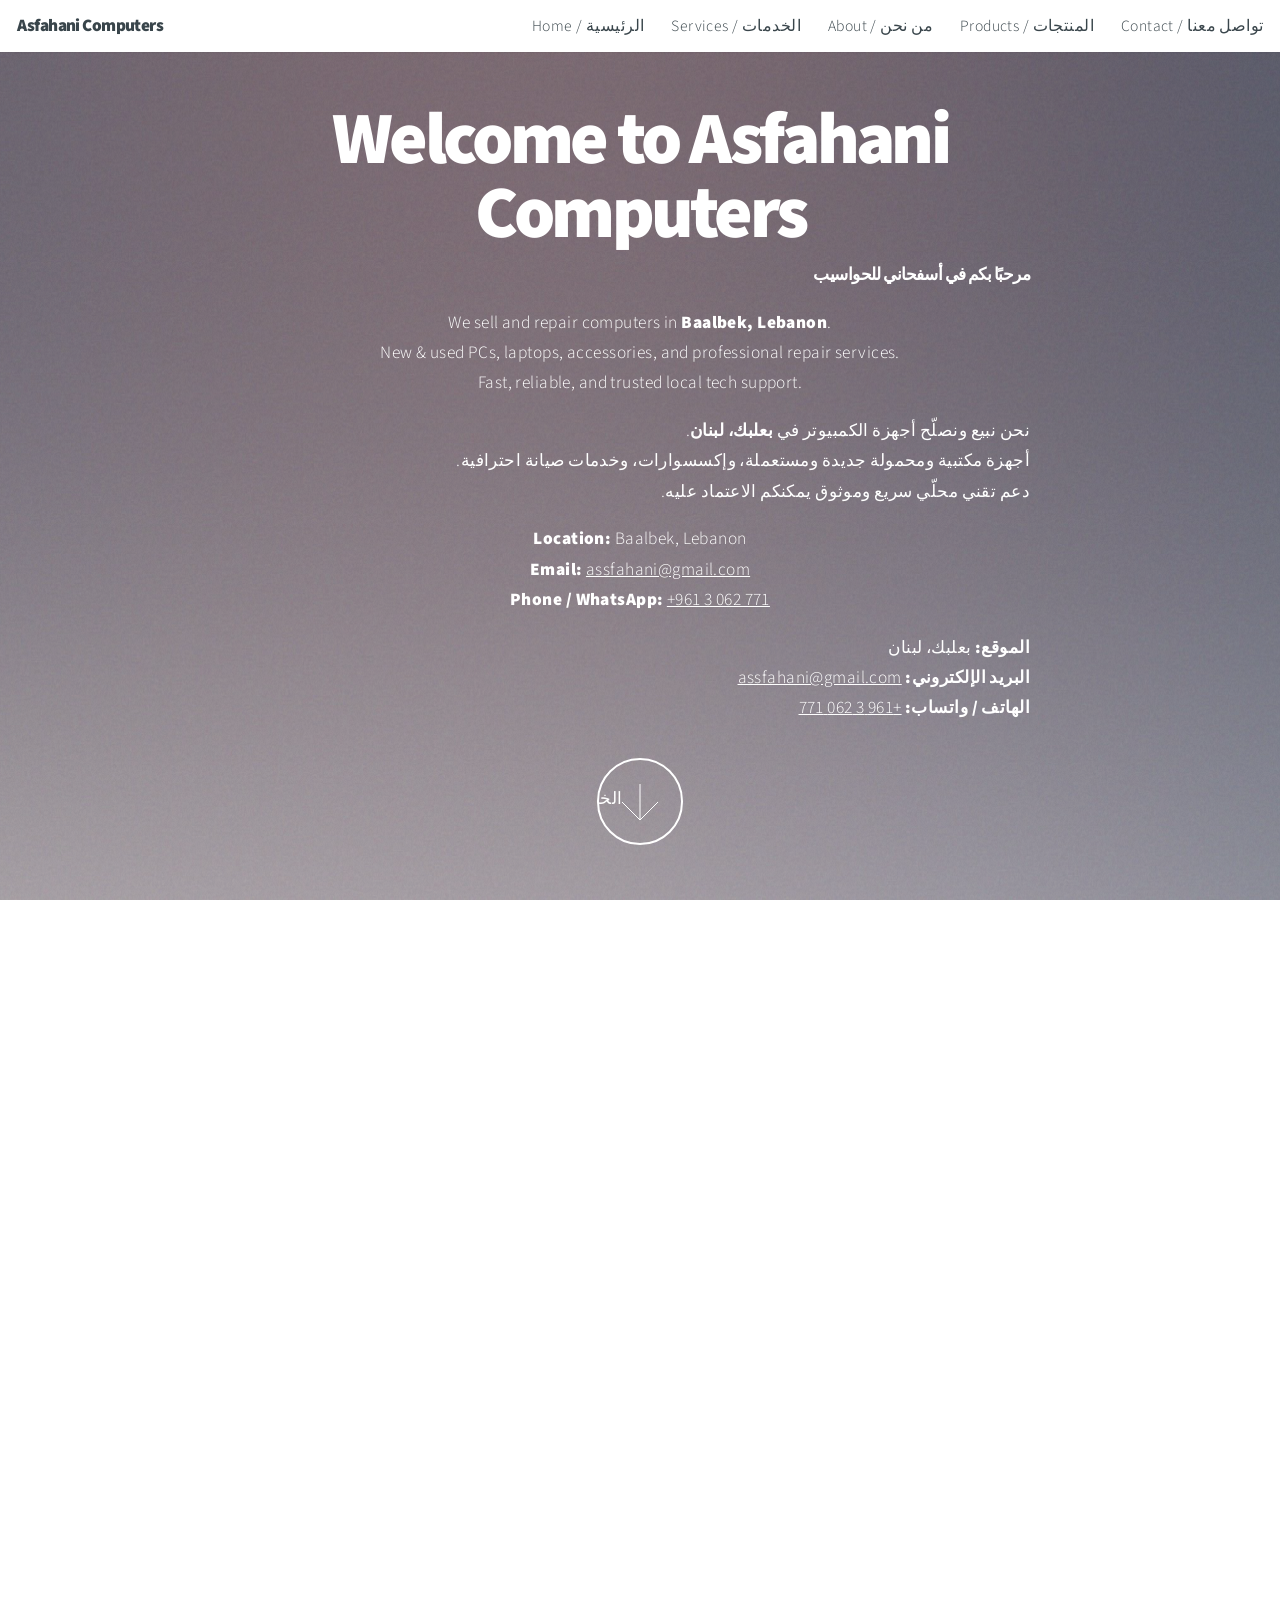
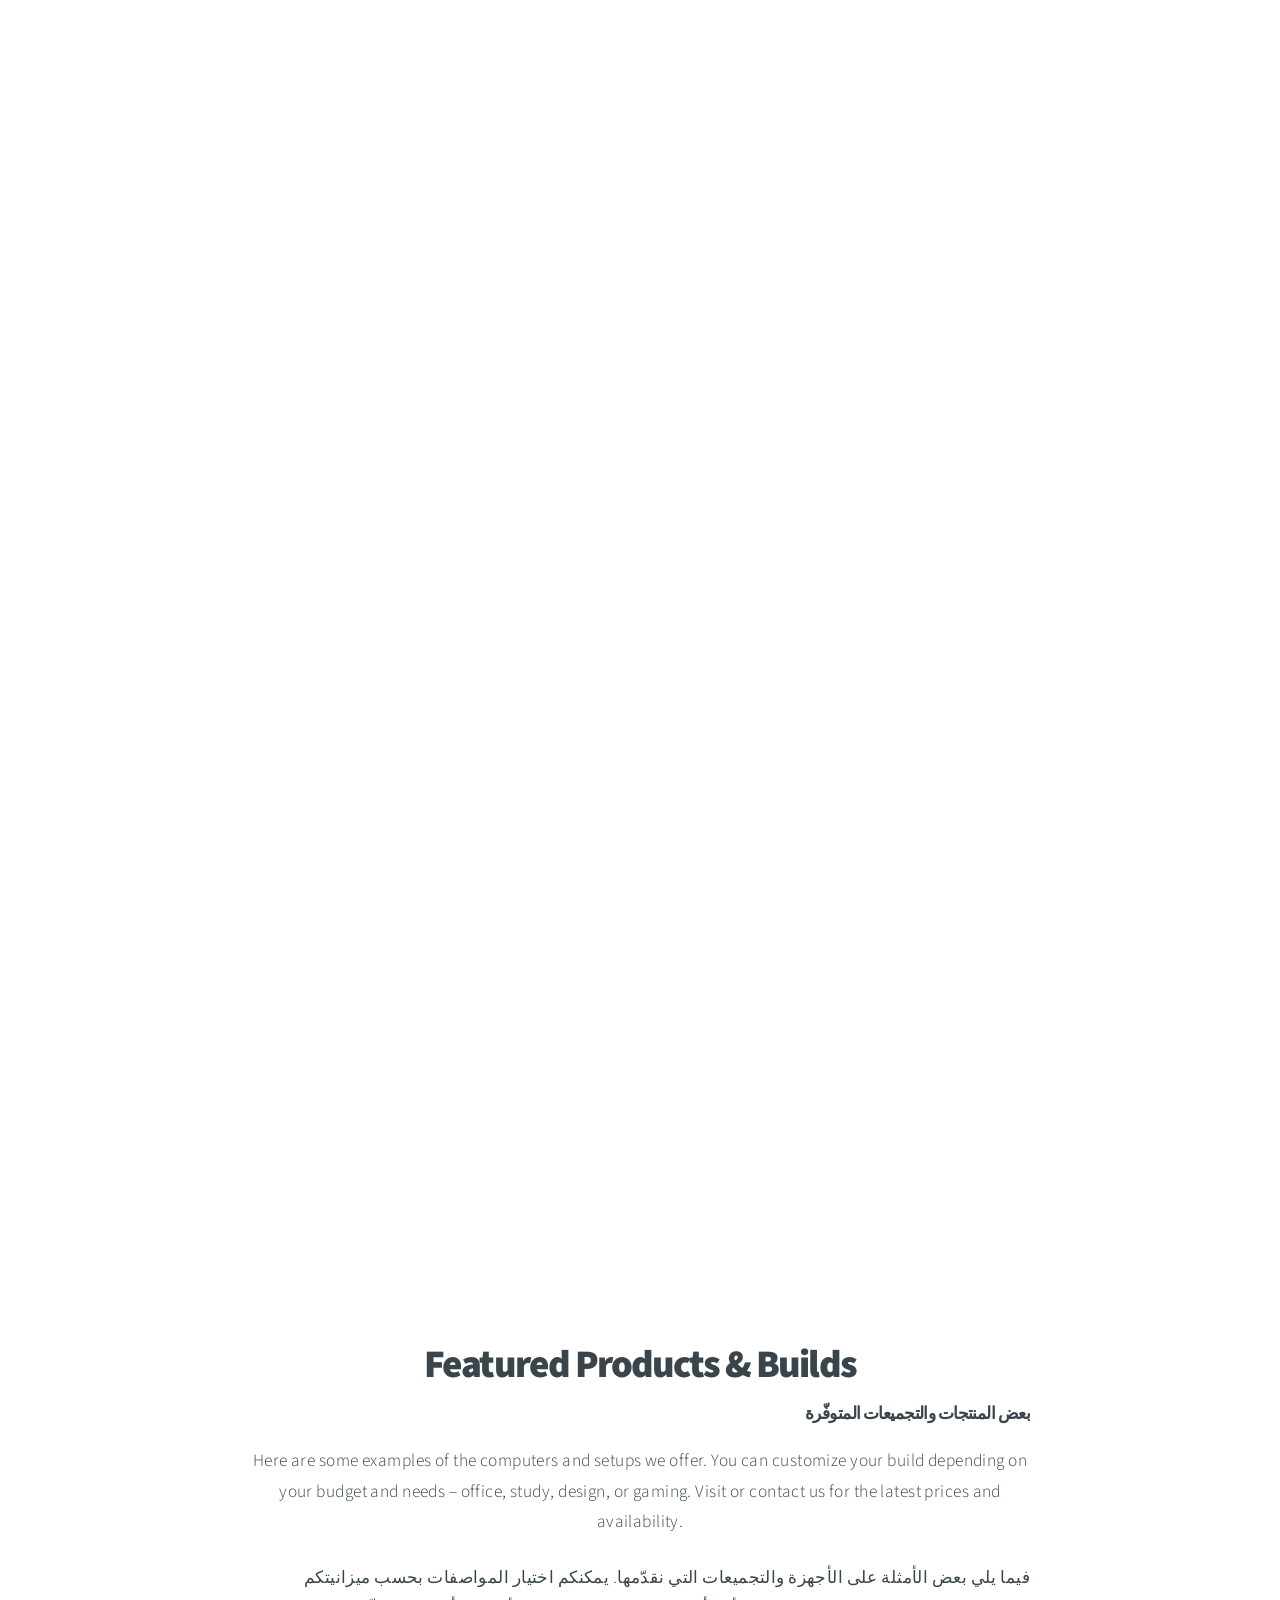
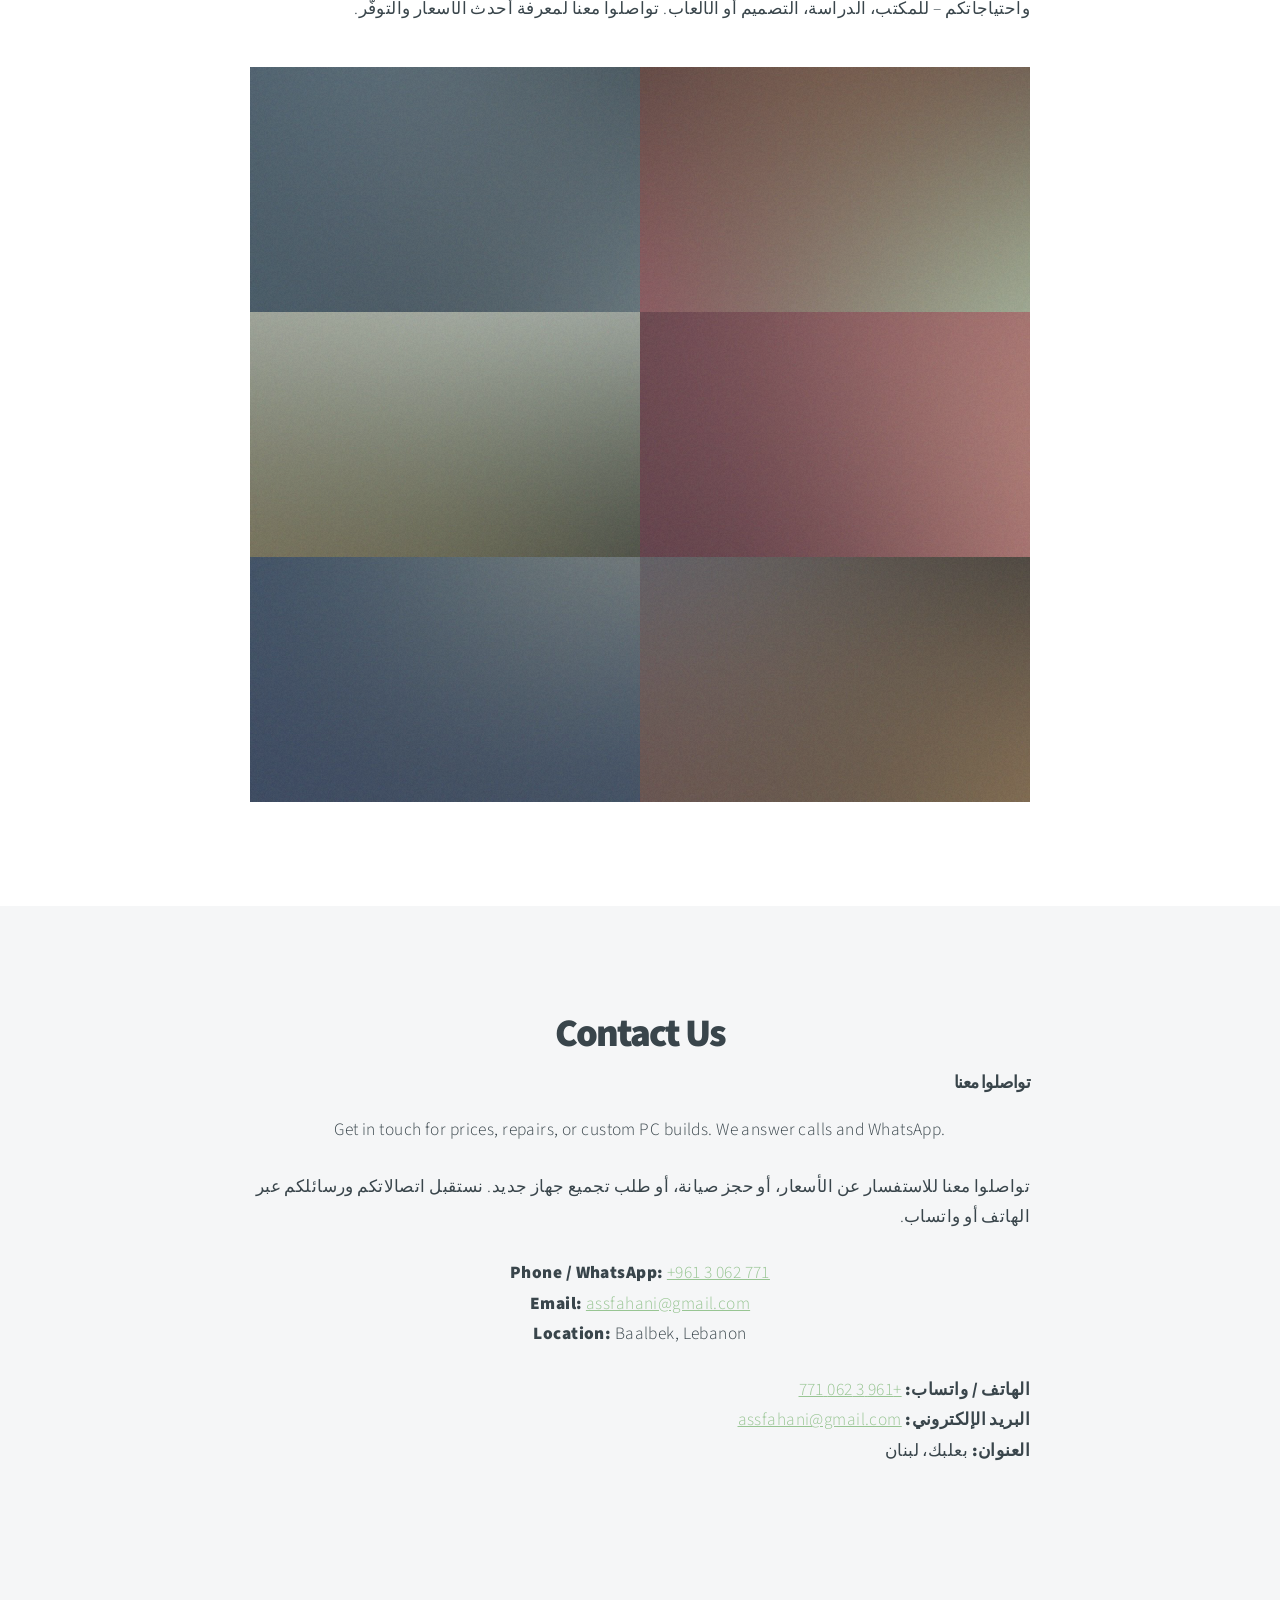
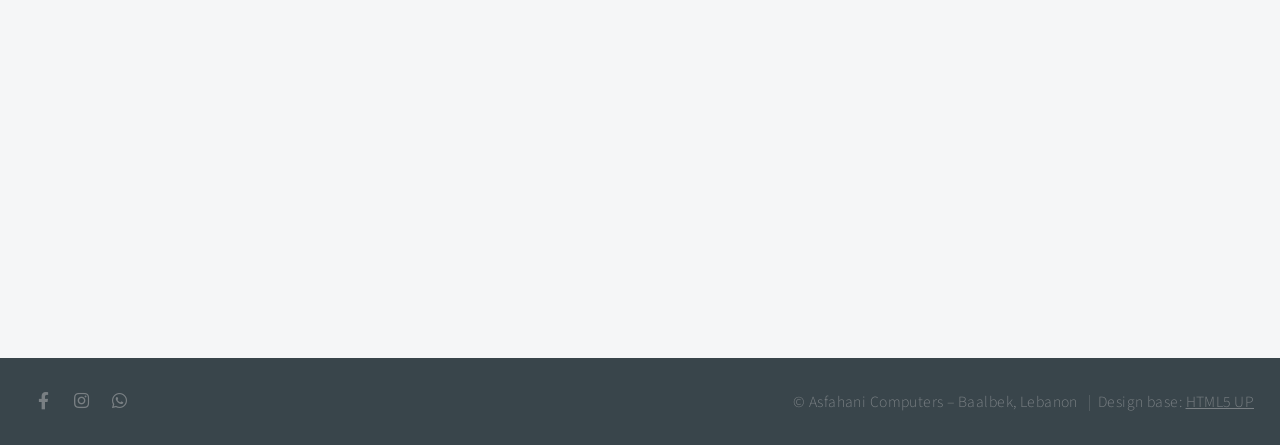
==== index.html @ 145d6c03 "number 2" ====
<!DOCTYPE HTML>
<!--
	Big Picture by HTML5 UP
	html5up.net | @ajlkn
	Free for personal and commercial use under the CCA 3.0 license (html5up.net/license)
-->
<html lang="en">
	<head>
		<title>Asfahani Computers | Baalbek</title>
		<meta charset="utf-8" />
		<meta name="viewport" content="width=device-width, initial-scale=1, user-scalable=no" />
		<link rel="stylesheet" href="assets/css/main.css" />
		<noscript><link rel="stylesheet" href="assets/css/noscript.css" /></noscript>
	</head>
	<body class="is-preload">

		<!-- Header -->
		<header id="header">
			<h1>Asfahani Computers</h1>
			<nav>
				<ul>
					<li><a href="#intro">Home / الرئيسية</a></li>
					<li><a href="#one">Services / الخدمات</a></li>
					<li><a href="#two">About / من نحن</a></li>
					<li><a href="#work">Products / المنتجات</a></li>
					<li><a href="#contact">Contact / تواصل معنا</a></li>
				</ul>
			</nav>
		</header>

		<!-- Intro -->
		<section id="intro" class="main style1 dark fullscreen">
			<div class="content">
				<header>
					<h2>Welcome to Asfahani Computers</h2>
					<h3 dir="rtl" style="text-align:right; margin-top:0.5em;">
						مرحبًا بكم في أسفحاني للحواسيب
					</h3>
				</header>

				<p>
					We sell and repair computers in <strong>Baalbek, Lebanon</strong>.<br />
					New &amp; used PCs, laptops, accessories, and professional repair services.<br />
					Fast, reliable, and trusted local tech support.
				</p>
				<p dir="rtl" style="text-align:right;">
					نحن نبيع ونصلّح أجهزة الكمبيوتر في <strong>بعلبك، لبنان</strong>.<br />
					أجهزة مكتبية ومحمولة جديدة ومستعملة، وإكسسوارات، وخدمات صيانة احترافية.<br />
					دعم تقني محلّي سريع وموثوق يمكنكم الاعتماد عليه.
				</p>

				<p>
					<strong>Location:</strong> Baalbek, Lebanon<br />
					<strong>Email:</strong> <a href="mailto:assfahani@gmail.com">assfahani@gmail.com</a><br />
					<strong>Phone / WhatsApp:</strong> <a href="tel:+9613062771">+961 3 062 771</a>
				</p>
				<p dir="rtl" style="text-align:right;">
					<strong>الموقع:</strong> بعلبك، لبنان<br />
					<strong>البريد الإلكتروني:</strong>
					<a href="mailto:assfahani@gmail.com">assfahani@gmail.com</a><br />
					<strong>الهاتف / واتساب:</strong>
					<a href="tel:+9613062771">+961 3 062 771</a>
				</p>

				<footer>
					<a href="#one" class="button style2 down">Services / الخدمات</a>
				</footer>
			</div>
		</section>

		<!-- One - Services -->
		<section id="one" class="main style2 right dark fullscreen">
			<div class="content box style2">
				<header>
					<h2>Our Services</h2>
					<h3 dir="rtl" style="text-align:right; margin-top:0.5em;">خدماتنا</h3>
				</header>

				<p>
					We offer everything you need for your home, office, or gaming setup:
				</p>
				<ul>
					<li>New &amp; used desktop computers and laptops</li>
					<li>Custom-built PCs (gaming, workstations, office use)</li>
					<li>Computer and laptop repair (hardware &amp; software)</li>
					<li>Windows installation, formatting &amp; cleanup</li>
					<li>Data backup &amp; basic recovery (when possible)</li>
					<li>Printers, screens, keyboards, mice &amp; accessories</li>
					<li>Network &amp; Wi-Fi setup for homes and small businesses</li>
				</ul>

				<p dir="rtl" style="text-align:right; margin-top:1.5em;">
					نقدّم كل ما تحتاجونه للمنزل أو المكتب أو للألعاب:
				</p>
				<ul dir="rtl" style="text-align:right;">
					<li>بيع أجهزة كمبيوتر مكتبية ومحمولة جديدة ومستعملة</li>
					<li>تجميع حواسيب مخصّصة للألعاب أو العمل أو المكتب</li>
					<li>صيانة وتصليح أجهزة الكمبيوتر واللابتوب (عتاد وبرمجيات)</li>
					<li>تنصيب نظام ويندوز، فورمات وتنظيف الجهاز من الملفات الزائدة</li>
					<li>نسخ احتياطي للبيانات واسترجاع أساسي قدر الإمكان</li>
					<li>توفير شاشات وطابعات ولوحات مفاتيح وفأرات وإكسسوارات أخرى</li>
					<li>إعداد شبكات الإنترنت والواي فاي للمنازل والشركات الصغيرة</li>
				</ul>

				<p style="margin-top:1.5em;">
					Call or WhatsApp us at
					<strong><a href="tel:+9613062771">+961 3 062 771</a></strong> for prices or to book a repair.
				</p>
				<p dir="rtl" style="text-align:right;">
					للاستفسار عن الأسعار أو لحجز موعد صيانة، يمكنكم الاتصال أو التواصل عبر واتساب على
					<strong><a href="tel:+9613062771">+961 3 062 771</a></strong>.
				</p>
			</div>
			<a href="#two" class="button style2 down anchored">Next / التالي</a>
		</section>

		<!-- Two - About -->
		<section id="two" class="main style2 left dark fullscreen">
			<div class="content box style2">
				<header>
					<h2>About Asfahani Computers</h2>
					<h3 dir="rtl" style="text-align:right; margin-top:0.5em;">
						من نحن – أسفحاني للحواسيب
					</h3>
				</header>

				<p>
					Asfahani Computers is a Baalbek-based computer shop focused on honest work,
					fair prices, and fast service. We understand how important your laptop or PC is
					for study, work, and gaming, so we treat every device with care.
				</p>
				<p>
					Whether you need a simple upgrade, a full PC build, or a quick repair, we are here
					to help and explain everything clearly. No hidden costs and no confusing technical
					language – just solutions that work.
				</p>

				<p dir="rtl" style="text-align:right; margin-top:1.5em;">
					أسفحاني للحواسيب متجر متخصص في أجهزة الكمبيوتر يقع في بعلبك، ويركّز على
					العمل الصادق، والأسعار المناسبة، والخدمة السريعة. ندرك جيدًا أهمية جهاز
					الكمبيوتر أو اللابتوب في الدراسة والعمل والألعاب، لذلك نتعامل مع كل جهاز
					بعناية واهتمام.
				</p>
				<p dir="rtl" style="text-align:right;">
					سواء كنتم بحاجة إلى تحديث بسيط، أو تجميع جهاز جديد بالكامل، أو تصليح سريع،
					فنحن موجودون لمساعدتكم وشرح كل خطوة بطريقة واضحة ومفهومة، بدون تكاليف
					مخفية أو مصطلحات تقنية معقّدة – فقط حلول عملية وموثوقة.
				</p>

				<p style="margin-top:1.5em;">
					<strong>Serving Baalbek and surrounding areas.</strong>
				</p>
				<p dir="rtl" style="text-align:right;">
					<strong>نخدم أهالي بعلبك والمناطق المحيطة بها.</strong>
				</p>
			</div>
			<a href="#work" class="button style2 down anchored">Next / التالي</a>
		</section>

		<!-- Work - Products -->
		<section id="work" class="main style3 primary">
			<div class="content">
				<header>
					<h2>Featured Products &amp; Builds</h2>
					<h3 dir="rtl" style="text-align:right; margin-top:0.5em;">
						بعض المنتجات والتجميعات المتوفّرة
					</h3>

					<p>
						Here are some examples of the computers and setups we offer. You can customize
						your build depending on your budget and needs – office, study, design, or gaming.
						Visit or contact us for the latest prices and availability.
					</p>
					<p dir="rtl" style="text-align:right;">
						فيما يلي بعض الأمثلة على الأجهزة والتجميعات التي نقدّمها. يمكنكم اختيار
						المواصفات بحسب ميزانيتكم واحتياجاتكم – للمكتب، الدراسة، التصميم أو الألعاب.
						تواصلوا معنا لمعرفة أحدث الأسعار والتوفّر.
					</p>
				</header>

				<!-- Gallery  -->
				<div class="gallery">
					<article class="from-left">
						<a href="images/fulls/01.jpg" class="image fit">
							<img src="images/thumbs/01.jpg" title="Office Desktop PC" alt="Office desktop computer in Baalbek" />
						</a>
					</article>
					<article class="from-right">
						<a href="images/fulls/02.jpg" class="image fit">
							<img src="images/thumbs/02.jpg" title="Student Laptop" alt="Affordable student laptop in Baalbek" />
						</a>
					</article>
					<article class="from-left">
						<a href="images/fulls/03.jpg" class="image fit">
							<img src="images/thumbs/03.jpg" title="Gaming PC Build" alt="Custom gaming PC build" />
						</a>
					</article>
					<article class="from-right">
						<a href="images/fulls/04.jpg" class="image fit">
							<img src="images/thumbs/04.jpg" title="Monitors & Accessories" alt="Computer monitors and accessories" />
						</a>
					</article>
					<article class="from-left">
						<a href="images/fulls/05.jpg" class="image fit">
							<img src="images/thumbs/05.jpg" title="PC Upgrade Service" alt="Computer upgrade and repair service" />
						</a>
					</article>
					<article class="from-right">
						<a href="images/fulls/06.jpg" class="image fit">
							<img src="images/thumbs/06.jpg" title="Laptop Repair" alt="Laptop repair service in Baalbek" />
						</a>
					</article>
				</div>

			</div>
		</section>

		<!-- Contact -->
		<section id="contact" class="main style3 secondary">
			<div class="content">
				<header>
					<h2>Contact Us</h2>
					<h3 dir="rtl" style="text-align:right; margin-top:0.5em;">
						تواصلوا معنا
					</h3>
					<p>
						Get in touch for prices, repairs, or custom PC builds.  
						We answer calls and WhatsApp.
					</p>
					<p dir="rtl" style="text-align:right;">
						تواصلوا معنا للاستفسار عن الأسعار، أو حجز صيانة، أو طلب تجميع جهاز جديد.  
						نستقبل اتصالاتكم ورسائلكم عبر الهاتف أو واتساب.
					</p>

					<p>
						<strong>Phone / WhatsApp:</strong> <a href="tel:+9613062771">+961 3 062 771</a><br />
						<strong>Email:</strong> <a href="mailto:assfahani@gmail.com">assfahani@gmail.com</a><br />
						<strong>Location:</strong> Baalbek, Lebanon
					</p>
					<p dir="rtl" style="text-align:right;">
						<strong>الهاتف / واتساب:</strong>
						<a href="tel:+9613062771">+961 3 062 771</a><br />
						<strong>البريد الإلكتروني:</strong>
						<a href="mailto:assfahani@gmail.com">assfahani@gmail.com</a><br />
						<strong>العنوان:</strong> بعلبك، لبنان
					</p>
				</header>

				<div class="box">
					<form method="post" action="mailto:assfahani@gmail.com" enctype="text/plain">
						<div class="fields">
							<div class="field half">
								<input type="text" name="name" placeholder="Name / الاسم" />
							</div>
							<div class="field half">
								<input type="email" name="email" placeholder="Email / البريد الإلكتروني" />
							</div>
							<div class="field">
								<textarea name="message" placeholder="How can we help you? / كيف يمكننا مساعدتك؟" rows="6"></textarea>
							</div>
						</div>
						<ul class="actions special">
							<li><input type="submit" value="Send Message / إرسال الرسالة" /></li>
						</ul>
					</form>
				</div>
			</div>
		</section>

		<!-- Footer -->
		<footer id="footer">

			<!-- Icons -->
			<ul class="icons">
				<li><a href="#" class="icon brands fa-facebook-f"><span class="label">Facebook</span></a></li>
				<li><a href="#" class="icon brands fa-instagram"><span class="label">Instagram</span></a></li>
				<li><a href="#" class="icon brands fa-whatsapp"><span class="label">WhatsApp</span></a></li>
			</ul>

			<!-- Menu -->
			<ul class="menu">
				<li>&copy; Asfahani Computers – Baalbek, Lebanon</li>
				<li>Design base: <a href="https://html5up.net">HTML5 UP</a></li>
			</ul>

		</footer>

		<!-- Scripts -->
		<script src="assets/js/jquery.min.js"></script>
		<script src="assets/js/jquery.poptrox.min.js"></script>
		<script src="assets/js/jquery.scrolly.min.js"></script>
		<script src="assets/js/jquery.scrollex.min.js"></script>
		<script src="assets/js/browser.min.js"></script>
		<script src="assets/js/breakpoints.min.js"></script>
		<script src="assets/js/util.js"></script>
		<script src="assets/js/main.js"></script>

	</body>
</html>
---- assets/css/main.css ----
@import url("https://fonts.googleapis.com/css?family=Source+Sans+Pro:300,900");
@import url("fontawesome-all.min.css");

/*
	Big Picture by HTML5 UP
	html5up.net | @ajlkn
	Free for personal and commercial use under the CCA 3.0 license (html5up.net/license)
*/

html, body, div, span, applet, object,
iframe, h1, h2, h3, h4, h5, h6, p, blockquote,
pre, a, abbr, acronym, address, big, cite,
code, del, dfn, em, img, ins, kbd, q, s, samp,
small, strike, strong, sub, sup, tt, var, b,
u, i, center, dl, dt, dd, ol, ul, li, fieldset,
form, label, legend, table, caption, tbody,
tfoot, thead, tr, th, td, article, aside,
canvas, details, embed, figure, figcaption,
footer, header, hgroup, menu, nav, output, ruby,
section, summary, time, mark, audio, video {
	margin: 0;
	padding: 0;
	border: 0;
	font-size: 100%;
	font: inherit;
	vertical-align: baseline;}

article, aside, details, figcaption, figure,
footer, header, hgroup, menu, nav, section {
	display: block;}

body {
	line-height: 1;
}

ol, ul {
	list-style: none;
}

blockquote, q {
	quotes: none;
}

	blockquote:before, blockquote:after, q:before, q:after {
		content: '';
		content: none;
	}

table {
	border-collapse: collapse;
	border-spacing: 0;
}

body {
	-webkit-text-size-adjust: none;
}

mark {
	background-color: transparent;
	color: inherit;
}

input::-moz-focus-inner {
	border: 0;
	padding: 0;
}

input, select, textarea {
	-moz-appearance: none;
	-webkit-appearance: none;
	-ms-appearance: none;
	appearance: none;
}

/* Basic */

	@-ms-viewport {
		width: device-width;
	}

	html {
		height: 100%;
	}

	html {
		box-sizing: border-box;
	}

	*, *:before, *:after {
		box-sizing: inherit;
	}

	body {
		background: #ffffff;
		height: 100%;
		min-width: 320px;
	}

		body.is-preload *, body.is-preload *:before, body.is-preload *:after {
			-moz-animation: none !important;
			-webkit-animation: none !important;
			-ms-animation: none !important;
			animation: none !important;
			-moz-transition: none !important;
			-webkit-transition: none !important;
			-ms-transition: none !important;
			transition: none !important;
		}

/* Spinner */

	@-moz-keyframes spinner-rotate {
		0% {
			-moz-transform: scale(1) rotate(0deg);
			-webkit-transform: scale(1) rotate(0deg);
			-ms-transform: scale(1) rotate(0deg);
			transform: scale(1) rotate(0deg);
		}

		100% {
			-moz-transform: scale(1) rotate(360deg);
			-webkit-transform: scale(1) rotate(360deg);
			-ms-transform: scale(1) rotate(360deg);
			transform: scale(1) rotate(360deg);
		}
	}

	@-webkit-keyframes spinner-rotate {
		0% {
			-moz-transform: scale(1) rotate(0deg);
			-webkit-transform: scale(1) rotate(0deg);
			-ms-transform: scale(1) rotate(0deg);
			transform: scale(1) rotate(0deg);
		}

		100% {
			-moz-transform: scale(1) rotate(360deg);
			-webkit-transform: scale(1) rotate(360deg);
			-ms-transform: scale(1) rotate(360deg);
			transform: scale(1) rotate(360deg);
		}
	}

	@-ms-keyframes spinner-rotate {
		0% {
			-moz-transform: scale(1) rotate(0deg);
			-webkit-transform: scale(1) rotate(0deg);
			-ms-transform: scale(1) rotate(0deg);
			transform: scale(1) rotate(0deg);
		}

		100% {
			-moz-transform: scale(1) rotate(360deg);
			-webkit-transform: scale(1) rotate(360deg);
			-ms-transform: scale(1) rotate(360deg);
			transform: scale(1) rotate(360deg);
		}
	}

	@keyframes spinner-rotate {
		0% {
			-moz-transform: scale(1) rotate(0deg);
			-webkit-transform: scale(1) rotate(0deg);
			-ms-transform: scale(1) rotate(0deg);
			transform: scale(1) rotate(0deg);
		}

		100% {
			-moz-transform: scale(1) rotate(360deg);
			-webkit-transform: scale(1) rotate(360deg);
			-ms-transform: scale(1) rotate(360deg);
			transform: scale(1) rotate(360deg);
		}
	}

/* Loader */

	@-moz-keyframes spinner-show {
		0% {
			opacity: 0;
		}

		100% {
			opacity: 1;
		}
	}

	@-webkit-keyframes spinner-show {
		0% {
			opacity: 0;
		}

		100% {
			opacity: 1;
		}
	}

	@-ms-keyframes spinner-show {
		0% {
			opacity: 0;
		}

		100% {
			opacity: 1;
		}
	}

	@keyframes spinner-show {
		0% {
			opacity: 0;
		}

		100% {
			opacity: 1;
		}
	}

	@-moz-keyframes spinner-hide {
		0% {
			-moz-transform: scale(1) rotate(0deg);
			-webkit-transform: scale(1) rotate(0deg);
			-ms-transform: scale(1) rotate(0deg);
			transform: scale(1) rotate(0deg);
			color: #e5e6e7;
			z-index: 100001;
		}

		99% {
			-moz-transform: scale(0.5) rotate(360deg);
			-webkit-transform: scale(0.5) rotate(360deg);
			-ms-transform: scale(0.5) rotate(360deg);
			transform: scale(0.5) rotate(360deg);
			color: #e5e6e7;
			z-index: 100001;
		}

		100% {
			-moz-transform: scale(0.5) rotate(360deg);
			-webkit-transform: scale(0.5) rotate(360deg);
			-ms-transform: scale(0.5) rotate(360deg);
			transform: scale(0.5) rotate(360deg);
			color: #e5e6e7;
			z-index: -1;
		}
	}

	@-webkit-keyframes spinner-hide {
		0% {
			-moz-transform: scale(1) rotate(0deg);
			-webkit-transform: scale(1) rotate(0deg);
			-ms-transform: scale(1) rotate(0deg);
			transform: scale(1) rotate(0deg);
			color: #e5e6e7;
			z-index: 100001;
		}

		99% {
			-moz-transform: scale(0.5) rotate(360deg);
			-webkit-transform: scale(0.5) rotate(360deg);
			-ms-transform: scale(0.5) rotate(360deg);
			transform: scale(0.5) rotate(360deg);
			color: #e5e6e7;
			z-index: 100001;
		}

		100% {
			-moz-transform: scale(0.5) rotate(360deg);
			-webkit-transform: scale(0.5) rotate(360deg);
			-ms-transform: scale(0.5) rotate(360deg);
			transform: scale(0.5) rotate(360deg);
			color: #e5e6e7;
			z-index: -1;
		}
	}

	@-ms-keyframes spinner-hide {
		0% {
			-moz-transform: scale(1) rotate(0deg);
			-webkit-transform: scale(1) rotate(0deg);
			-ms-transform: scale(1) rotate(0deg);
			transform: scale(1) rotate(0deg);
			color: #e5e6e7;
			z-index: 100001;
		}

		99% {
			-moz-transform: scale(0.5) rotate(360deg);
			-webkit-transform: scale(0.5) rotate(360deg);
			-ms-transform: scale(0.5) rotate(360deg);
			transform: scale(0.5) rotate(360deg);
			color: #e5e6e7;
			z-index: 100001;
		}

		100% {
			-moz-transform: scale(0.5) rotate(360deg);
			-webkit-transform: scale(0.5) rotate(360deg);
			-ms-transform: scale(0.5) rotate(360deg);
			transform: scale(0.5) rotate(360deg);
			color: #e5e6e7;
			z-index: -1;
		}
	}

	@keyframes spinner-hide {
		0% {
			-moz-transform: scale(1) rotate(0deg);
			-webkit-transform: scale(1) rotate(0deg);
			-ms-transform: scale(1) rotate(0deg);
			transform: scale(1) rotate(0deg);
			color: #e5e6e7;
			z-index: 100001;
		}

		99% {
			-moz-transform: scale(0.5) rotate(360deg);
			-webkit-transform: scale(0.5) rotate(360deg);
			-ms-transform: scale(0.5) rotate(360deg);
			transform: scale(0.5) rotate(360deg);
			color: #e5e6e7;
			z-index: 100001;
		}

		100% {
			-moz-transform: scale(0.5) rotate(360deg);
			-webkit-transform: scale(0.5) rotate(360deg);
			-ms-transform: scale(0.5) rotate(360deg);
			transform: scale(0.5) rotate(360deg);
			color: #e5e6e7;
			z-index: -1;
		}
	}

	@-moz-keyframes overlay-hide {
		0% {
			opacity: 1;
			z-index: 100000;
		}

		15% {
			opacity: 1;
			z-index: 100000;
		}

		99% {
			opacity: 0;
			z-index: 100000;
		}

		100% {
			opacity: 0;
			z-index: -1;
		}
	}

	@-webkit-keyframes overlay-hide {
		0% {
			opacity: 1;
			z-index: 100000;
		}

		15% {
			opacity: 1;
			z-index: 100000;
		}

		99% {
			opacity: 0;
			z-index: 100000;
		}

		100% {
			opacity: 0;
			z-index: -1;
		}
	}

	@-ms-keyframes overlay-hide {
		0% {
			opacity: 1;
			z-index: 100000;
		}

		15% {
			opacity: 1;
			z-index: 100000;
		}

		99% {
			opacity: 0;
			z-index: 100000;
		}

		100% {
			opacity: 0;
			z-index: -1;
		}
	}

	@keyframes overlay-hide {
		0% {
			opacity: 1;
			z-index: 100000;
		}

		15% {
			opacity: 1;
			z-index: 100000;
		}

		99% {
			opacity: 0;
			z-index: 100000;
		}

		100% {
			opacity: 0;
			z-index: -1;
		}
	}

	body {
		text-decoration: none;
	}

		body:before {
			-moz-animation: spinner-show 1.5s 1 0.25s ease forwards, spinner-hide 0.25s ease-in-out forwards !important;
			-webkit-animation: spinner-show 1.5s 1 0.25s ease forwards, spinner-hide 0.25s ease-in-out forwards !important;
			-ms-animation: spinner-show 1.5s 1 0.25s ease forwards, spinner-hide 0.25s ease-in-out forwards !important;
			animation: spinner-show 1.5s 1 0.25s ease forwards, spinner-hide 0.25s ease-in-out forwards !important;
			-moz-transform-origin: 50% 50%;
			-webkit-transform-origin: 50% 50%;
			-ms-transform-origin: 50% 50%;
			transform-origin: 50% 50%;
			-moz-osx-font-smoothing: grayscale;
			-webkit-font-smoothing: antialiased;
			font-family: FontAwesome;
			font-style: normal;
			font-weight: normal;
			text-transform: none !important;
			color: #e5e6e7;
			content: '\f1ce';
			cursor: default;
			display: block;
			font-size: 2em;
			height: 2em;
			left: 50%;
			line-height: 2em;
			margin: -1em 0 0 -1em;
			opacity: 0;
			position: fixed;
			text-align: center;
			top: 50%;
			width: 2em;
			z-index: -1;
		}

		body:after {
			-moz-animation: overlay-hide 1.5s ease-in forwards !important;
			-webkit-animation: overlay-hide 1.5s ease-in forwards !important;
			-ms-animation: overlay-hide 1.5s ease-in forwards !important;
			animation: overlay-hide 1.5s ease-in forwards !important;
			background: #ffffff;
			content: '';
			display: block;
			height: 100%;
			left: 0;
			opacity: 0;
			position: fixed;
			top: 0;
			width: 100%;
			z-index: -1;
		}

		body.is-preload:before {
			-moz-animation: spinner-show 1.5s 1 0.25s ease forwards, spinner-rotate 0.75s infinite linear !important;
			-webkit-animation: spinner-show 1.5s 1 0.25s ease forwards, spinner-rotate 0.75s infinite linear !important;
			-ms-animation: spinner-show 1.5s 1 0.25s ease forwards, spinner-rotate 0.75s infinite linear !important;
			animation: spinner-show 1.5s 1 0.25s ease forwards, spinner-rotate 0.75s infinite linear !important;
			z-index: 100001;
		}

		body.is-preload:after {
			-moz-animation: none !important;
			-webkit-animation: none !important;
			-ms-animation: none !important;
			animation: none !important;
			opacity: 1;
			z-index: 100000;
		}

	@media (-webkit-min-device-pixel-ratio: 2) {

		body:before {
			line-height: 2.025em;
		}

	}

/* Type */

	body, input, textarea, select {
		font-family: "Source Sans Pro", "sans-serif";
		font-weight: 300;
		font-size: 18pt;
		line-height: 1.75em;
		color: #39454b;
		letter-spacing: 0.025em;
	}

		@media screen and (max-width: 1920px) {

			body, input, textarea, select {
				font-size: 17pt;
			}

		}

		@media screen and (max-width: 1680px) {

			body, input, textarea, select {
				font-size: 15pt;
			}

		}

		@media screen and (max-width: 1280px) {

			body, input, textarea, select {
				font-size: 13pt;
			}

		}

		@media screen and (max-width: 1000px) {

			body, input, textarea, select {
				font-size: 13pt;
			}

		}

		@media screen and (max-width: 736px) {

			body, input, textarea, select {
				font-size: 12pt;
				line-height: 1.5em;
			}

		}

	h1, h2, h3, h4, h5, h6 {
		font-weight: 900;
		color: inherit;
		letter-spacing: -0.0325em;
	}

		h1 a, h2 a, h3 a, h4 a, h5 a, h6 a {
			color: inherit;
			text-decoration: none;
		}

	h2 {
		font-size: 2.25em;
		line-height: 1.25em;
		letter-spacing: -0.05em;
	}

	@media screen and (max-width: 736px) {

		h2 {
			font-size: 1.5em;
		}

	}

	strong, b {
		font-weight: 900;
		color: inherit;
	}

	em, i {
		font-style: italic;
	}

	a {
		-moz-transition: color 0.2s ease-in-out;
		-webkit-transition: color 0.2s ease-in-out;
		-ms-transition: color 0.2s ease-in-out;
		transition: color 0.2s ease-in-out;
		color: #98c593;
	}

	sub {
		position: relative;
		top: 0.5em;
		font-size: 0.8em;
	}

	sup {
		position: relative;
		top: -0.5em;
		font-size: 0.8em;
	}

	hr {
		border: 0;
		border-top: solid 1px #e5e6e7;
	}

	blockquote {
		border-left: solid 0.5em #e5e6e7;
		padding: 1em 0 1em 2em;
		font-style: italic;
	}

	p, ul, ol, dl, table {
		margin-bottom: 1em;
	}

/* Box */

	.box {
		background: #ffffff;
		color: #39454b;
		padding: 2em;
	}

		.box > :last-child {
			margin-bottom: 0;
		}

		.box.style2 {
			padding: 3.5em 2.5em 3.5em 2.5em;
		}

		@media screen and (max-width: 736px) {

			.box {
				padding: 1em;
			}

				.box.style2 {
					padding: 1.5em 1.25em 1.5em 1.25em;
					background-color: rgba(255, 255, 255, 0.9);
				}

		}

/* Button */

	input[type="button"],
	input[type="submit"],
	input[type="reset"],
	.button,
	button {
		-moz-appearance: none;
		-webkit-appearance: none;
		-ms-appearance: none;
		appearance: none;
		-moz-transition: background-color 0.2s ease-in-out;
		-webkit-transition: background-color 0.2s ease-in-out;
		-ms-transition: background-color 0.2s ease-in-out;
		transition: background-color 0.2s ease-in-out;
		background-color: #98c593;
		border: 0;
		border-radius: 3.5em;
		color: #ffffff;
		cursor: pointer;
		display: inline-block;
		height: 3.5em;
		line-height: 3.5em;
		outline: 0;
		padding: 0 2em 0 2em;
		position: relative;
		text-align: center;
		text-decoration: none;
	}

		input[type="button"].down,
		input[type="submit"].down,
		input[type="reset"].down,
		.button.down,
		button.down {
			width: 5em;
			height: 5em;
			line-height: 4.5em;
			padding: 0;
			background-image: url("images/dark-arrow.svg");
			background-position: center center;
			background-repeat: no-repeat;
			text-indent: -10em;
			overflow: hidden;
		}

			input[type="button"].down.anchored,
			input[type="submit"].down.anchored,
			input[type="reset"].down.anchored,
			.button.down.anchored,
			button.down.anchored {
				bottom: 0;
				border-bottom: 0;
				border-radius: 3em 3em 0 0;
				height: 4.5em;
				margin-left: -2.5em;
			}

		input[type="button"].anchored,
		input[type="submit"].anchored,
		input[type="reset"].anchored,
		.button.anchored,
		button.anchored {
			position: absolute;
			left: 50%;
		}

		input[type="button"]:hover,
		input[type="submit"]:hover,
		input[type="reset"]:hover,
		.button:hover,
		button:hover {
			background-color: #a8cea4;
		}

		input[type="button"]:active,
		input[type="submit"]:active,
		input[type="reset"]:active,
		.button:active,
		button:active {
			background-color: #88bc82;
		}

		input[type="button"].style2,
		input[type="submit"].style2,
		input[type="reset"].style2,
		.button.style2,
		button.style2 {
			background-color: transparent;
			border: solid 2px #e5e6e7;
			color: inherit;
		}

			input[type="button"].style2:hover,
			input[type="submit"].style2:hover,
			input[type="reset"].style2:hover,
			.button.style2:hover,
			button.style2:hover {
				background-color: rgba(229, 230, 231, 0.25);
			}

			input[type="button"].style2:active,
			input[type="submit"].style2:active,
			input[type="reset"].style2:active,
			.button.style2:active,
			button.style2:active {
				background-color: rgba(229, 230, 231, 0.375);
			}

			input[type="button"].style2.down,
			input[type="submit"].style2.down,
			input[type="reset"].style2.down,
			.button.style2.down,
			button.style2.down {
				background-image: url("images/arrow.svg");
			}

/* Form */

	form {
		margin: 0 0 2em 0;
	}

		form > :last-child {
			margin-bottom: 0;
		}

		form > .fields {
			display: -moz-flex;
			display: -webkit-flex;
			display: -ms-flex;
			display: flex;
			-moz-flex-wrap: wrap;
			-webkit-flex-wrap: wrap;
			-ms-flex-wrap: wrap;
			flex-wrap: wrap;
			width: calc(100% + 3em);
			margin: -1.5em 0 2em -1.5em;
		}

			form > .fields > .field {
				-moz-flex-grow: 0;
				-webkit-flex-grow: 0;
				-ms-flex-grow: 0;
				flex-grow: 0;
				-moz-flex-shrink: 0;
				-webkit-flex-shrink: 0;
				-ms-flex-shrink: 0;
				flex-shrink: 0;
				padding: 1.5em 0 0 1.5em;
				width: calc(100% - 1.5em);
			}

				form > .fields > .field.half {
					width: calc(50% - 0.75em);
				}

				form > .fields > .field.third {
					width: calc(100%/3 - 0.5em);
				}

				form > .fields > .field.quarter {
					width: calc(25% - 0.375em);
				}

		@media screen and (max-width: 480px) {

			form > .fields {
				width: calc(100% + 2em);
				margin: -1em 0 2em -1em;
			}

				form > .fields > .field {
					padding: 1em 0 0 1em;
					width: calc(100% - 1em);
				}

					form > .fields > .field.half {
						width: calc(100% - 1em);
					}

					form > .fields > .field.third {
						width: calc(100% - 1em);
					}

					form > .fields > .field.quarter {
						width: calc(100% - 1em);
					}

		}

	label {
		display: block;
	}

	input[type="text"],
	input[type="password"],
	input[type="email"],
	input[type="tel"],
	input[type="search"],
	input[type="url"],
	select,
	textarea {
		-moz-appearance: none;
		-webkit-appearance: none;
		-ms-appearance: none;
		appearance: none;
		-moz-transition: border-color 0.2s ease-in-out, color 0.2s ease-in-out;
		-webkit-transition: border-color 0.2s ease-in-out, color 0.2s ease-in-out;
		-ms-transition: border-color 0.2s ease-in-out, color 0.2s ease-in-out;
		transition: border-color 0.2s ease-in-out, color 0.2s ease-in-out;
		color: #39454b;
		display: block;
		width: 100%;
		padding: 0.65em 0.75em;
		background: none;
		border: solid 2px #e5e6e7;
		color: inherit;
		border-radius: 0.5em;
		outline: none;
	}

		input[type="text"]:focus,
		input[type="password"]:focus,
		input[type="email"]:focus,
		input[type="tel"]:focus,
		input[type="search"]:focus,
		input[type="url"]:focus,
		select:focus,
		textarea:focus {
			border-color: #9ac8e9;
		}

	input[type="text"],
	input[type="password"],
	input[type="email"],
	input[type="tel"],
	input[type="search"],
	input[type="url"],
	select {
		line-height: 1.35em;
	}

	textarea {
		min-height: 8em;
	}

	::-moz-focus-inner {
		border: 0;
	}

	::-webkit-input-placeholder {
		opacity: 0.375;
	}

	:-moz-placeholder {
		opacity: 0.375;
	}

	::-moz-placeholder {
		opacity: 0.375;
	}

	:-ms-input-placeholder {
		opacity: 0.375;
	}

/* Icon */

	.icon {
		text-decoration: none;
		position: relative;
		text-decoration: none;
	}

		.icon:before {
			-moz-osx-font-smoothing: grayscale;
			-webkit-font-smoothing: antialiased;
			display: inline-block;
			font-style: normal;
			font-variant: normal;
			text-rendering: auto;
			line-height: 1;
			text-transform: none !important;
			font-family: 'Font Awesome 5 Free';
			font-weight: 400;
		}

		.icon:before {
			line-height: inherit;
		}

		.icon > .label {
			display: none;
		}

		.icon.solid:before {
			font-weight: 900;
		}

		.icon.brands:before {
			font-family: 'Font Awesome 5 Brands';
		}

/* Image */

	.image {
		position: relative;
		display: inline-block;
	}

		.image:before {
			content: '';
			position: absolute;
			left: 0;
			top: 0;
			width: 100%;
			height: 100%;
			background: url("images/overlay.png");
		}

		.image img {
			display: block;
			width: 100%;
		}

		.image.featured {
			display: block;
			width: 100%;
			margin: 0 0 2em 0;
		}

		.image.fit {
			display: block;
			width: 100%;
		}

		.image.left {
			float: left;
			margin: 0 2em 2em 0;
		}

		.image.centered {
			display: block;
			margin: 0 0 2em 0;
		}

			.image.centered img {
				margin: 0 auto;
				width: auto;
			}

/* List */

	ul.default {
		list-style: disc;
		padding-left: 1em;
	}

		ul.default li {
			padding-left: 0.5em;
		}

	ul.menu {
		cursor: default;
	}

		ul.menu li {
			display: inline-block;
			line-height: 1em;
			border-left: solid 1px #e5e6e7;
			padding: 0 0 0 0.5em;
			margin: 0 0 0 0.5em;
		}

			ul.menu li:first-child {
				border-left: 0;
				padding-left: 0;
				margin-left: 0;
			}

	ol.default {
		list-style: decimal;
		padding-left: 1.25em;
	}

		ol.default li {
			padding-left: 0.25em;
		}

/* Actions */

	ul.actions {
		display: -moz-flex;
		display: -webkit-flex;
		display: -ms-flex;
		display: flex;
		cursor: default;
		list-style: none;
		margin-left: -1em;
		padding-left: 0;
	}

		ul.actions li {
			padding: 0 0 0 1em;
			vertical-align: middle;
		}

		ul.actions.special {
			-moz-justify-content: center;
			-webkit-justify-content: center;
			-ms-justify-content: center;
			justify-content: center;
			width: 100%;
			margin-left: 0;
		}

			ul.actions.special li:first-child {
				padding-left: 0;
			}

		ul.actions.stacked {
			-moz-flex-direction: column;
			-webkit-flex-direction: column;
			-ms-flex-direction: column;
			flex-direction: column;
			margin-left: 0;
		}

			ul.actions.stacked li {
				padding: 1.3em 0 0 0;
			}

				ul.actions.stacked li:first-child {
					padding-top: 0;
				}

		ul.actions.fit {
			width: calc(100% + 1em);
		}

			ul.actions.fit li {
				-moz-flex-grow: 1;
				-webkit-flex-grow: 1;
				-ms-flex-grow: 1;
				flex-grow: 1;
				-moz-flex-shrink: 1;
				-webkit-flex-shrink: 1;
				-ms-flex-shrink: 1;
				flex-shrink: 1;
				width: 100%;
			}

				ul.actions.fit li > * {
					width: 100%;
				}

			ul.actions.fit.stacked {
				width: 100%;
			}

		@media screen and (max-width: 480px) {

			ul.actions:not(.fixed) {
				-moz-flex-direction: column;
				-webkit-flex-direction: column;
				-ms-flex-direction: column;
				flex-direction: column;
				margin-left: 0;
				width: 100% !important;
			}

				ul.actions:not(.fixed) li {
					-moz-flex-grow: 1;
					-webkit-flex-grow: 1;
					-ms-flex-grow: 1;
					flex-grow: 1;
					-moz-flex-shrink: 1;
					-webkit-flex-shrink: 1;
					-ms-flex-shrink: 1;
					flex-shrink: 1;
					padding: 1em 0 0 0;
					text-align: center;
					width: 100%;
				}

					ul.actions:not(.fixed) li > * {
						width: 100%;
					}

					ul.actions:not(.fixed) li:first-child {
						padding-top: 0;
					}

					ul.actions:not(.fixed) li input[type="submit"],
					ul.actions:not(.fixed) li input[type="reset"],
					ul.actions:not(.fixed) li input[type="button"],
					ul.actions:not(.fixed) li button,
					ul.actions:not(.fixed) li .button {
						width: 100%;
					}

						ul.actions:not(.fixed) li input[type="submit"].icon:before,
						ul.actions:not(.fixed) li input[type="reset"].icon:before,
						ul.actions:not(.fixed) li input[type="button"].icon:before,
						ul.actions:not(.fixed) li button.icon:before,
						ul.actions:not(.fixed) li .button.icon:before {
							margin-left: -0.5rem;
						}

		}

/* Icons */

	ul.icons {
		cursor: default;
	}

		ul.icons li {
			display: inline-block;
		}

		ul.icons a {
			display: inline-block;
			width: 2em;
			height: 2em;
			line-height: 2em;
			text-align: center;
			border: 0;
		}

/* Sections/Article */

	header {
		margin-bottom: 1em;
	}

		header p {
			display: block;
			margin: 1em 0 0 0;
			padding: 0 0 0.5em 0;
		}

	footer {
		margin-top: 2em;
	}

/* Table */

	table {
		width: 100%;
	}

		table.default {
			width: 100%;
		}

			table.default tbody tr:nth-child(2n+2) {
				background: rgba(229, 230, 231, 0.5);
			}

			table.default td {
				padding: 0.5em 1em 0.5em 1em;
			}

			table.default th {
				text-align: left;
				font-weight: 900;
				padding: 0.5em 1em 0.5em 1em;
			}

			table.default thead {
				background: #39454b;
				color: #ffffff;
			}

			table.default tfoot {
				background: #e5e6e7;
			}

/* Poptrox */

	.poptrox-popup {
		-moz-box-sizing: content-box;
		-webkit-box-sizing: content-box;
		-ms-box-sizing: content-box;
		box-sizing: content-box;
		background: #fff;
		padding-bottom: 3em;
		box-shadow: 0 0.1em 0.15em 0 rgba(0, 0, 0, 0.15);
	}

		.poptrox-popup .loader {
			position: absolute;
			top: 50%;
			left: 50%;
			margin: -1em 0 0 -1em;
			width: 2em;
			height: 2em;
			display: block;
			font-size: 2em;
		}

			.poptrox-popup .loader:before {
				-moz-animation: spinner-rotate 0.75s infinite linear !important;
				-webkit-animation: spinner-rotate 0.75s infinite linear !important;
				-ms-animation: spinner-rotate 0.75s infinite linear !important;
				animation: spinner-rotate 0.75s infinite linear !important;
				-moz-osx-font-smoothing: grayscale;
				-webkit-font-smoothing: antialiased;
				font-family: FontAwesome;
				font-style: normal;
				font-weight: normal;
				text-transform: none !important;
				color: #e5e6e7;
				content: '\f1ce';
				cursor: default;
				display: block;
				height: 2em;
				left: 0;
				line-height: 2em;
				position: absolute;
				text-align: center;
				top: 0;
				width: 2em;
			}

		.poptrox-popup .caption {
			position: absolute;
			bottom: 0;
			left: 0;
			background: #ffffff;
			width: 100%;
			height: 3em;
			line-height: 2.8em;
			text-align: center;
			cursor: default;
			z-index: 1;
			font-size: 0.9em;
		}

		.poptrox-popup .nav-next,
		.poptrox-popup .nav-previous {
			-moz-transition: opacity 0.2s ease-in-out;
			-webkit-transition: opacity 0.2s ease-in-out;
			-ms-transition: opacity 0.2s ease-in-out;
			transition: opacity 0.2s ease-in-out;
			position: absolute;
			top: 0;
			width: 50%;
			height: 100%;
			opacity: 0;
			cursor: pointer;
			background: rgba(0, 0, 0, 0.01);
			-webkit-tap-highlight-color: rgba(255, 255, 255, 0);
		}

		.poptrox-popup .nav-next:before,
		.poptrox-popup .nav-previous:before {
			content: '';
			position: absolute;
			width: 96px;
			height: 64px;
			background: url("images/poptrox-nav.svg");
			top: calc(50% - 1.5em);
			margin: -32px 0 0 0;
		}

		.poptrox-popup:hover .nav-next,
		.poptrox-popup:hover .nav-previous {
			opacity: 0.5;
		}

		.poptrox-popup:hover .nav-next:hover,
		.poptrox-popup:hover .nav-previous:hover {
			opacity: 1.0;
		}

		.poptrox-popup .nav-previous:before {
			-moz-transform: scaleX(-1);
			-webkit-transform: scaleX(-1);
			-ms-transform: scaleX(-1);
			transform: scaleX(-1);
			-ms-filter: "FlipH";
			filter: FlipH;
		}

		.poptrox-popup .nav-next {
			right: 0;
		}

			.poptrox-popup .nav-next:before {
				right: 0;
			}

		.poptrox-popup .nav-previous {
			left: 0;
		}

			.poptrox-popup .nav-previous:before {
				left: 0;
			}

		.poptrox-popup .closer {
			-moz-transition: opacity 0.2s ease-in-out;
			-webkit-transition: opacity 0.2s ease-in-out;
			-ms-transition: opacity 0.2s ease-in-out;
			transition: opacity 0.2s ease-in-out;
			position: absolute;
			top: 0;
			right: 0;
			width: 64px;
			height: 64px;
			text-indent: -9999px;
			z-index: 2;
			opacity: 0;
			-webkit-tap-highlight-color: rgba(255, 255, 255, 0);
		}

			.poptrox-popup .closer:before {
				content: '';
				display: block;
				position: absolute;
				right: 16px;
				top: 16px;
				width: 40px;
				height: 40px;
				border-radius: 100%;
				box-shadow: inset 0 0 0 2px #fff;
				background: url("images/poptrox-closer.svg") center center;
				color: #ffffff !important;
			}

		.poptrox-popup:hover .closer {
			opacity: 0.5;
		}

			.poptrox-popup:hover .closer:hover {
				opacity: 1.0;
			}

		body.is-touch .poptrox-popup .nav-next,
		body.is-touch .poptrox-popup .nav-previous,
		body.is-touch .poptrox-popup .closer {
			opacity: 1.0 !important;
		}

		@media screen and (max-width: 736px) {

			.poptrox-popup .nav-next:before,
			.poptrox-popup .nav-previous:before {
				width: 48px;
				height: 32px;
				background-size: contain;
				margin: -16px 0 0 0;
			}

			.poptrox-popup .closer:before {
				right: 12px;
				top: 12px;
				width: 20px;
				height: 20px;
				box-shadow: inset 0 0 0 1px #fff;
				background-size: contain;
				opacity: 0.65;
			}

		}

/* Gallery */

	.gallery {
		display: -moz-flex;
		display: -webkit-flex;
		display: -ms-flex;
		display: flex;
		-moz-flex-wrap: wrap;
		-webkit-flex-wrap: wrap;
		-ms-flex-wrap: wrap;
		flex-wrap: wrap;
		width: 45em;
		max-width: 100%;
		margin: 0 auto 2em auto;
	}

		.gallery article {
			-moz-transition: -moz-transform 1s ease, opacity 1s ease;
			-webkit-transition: -webkit-transform 1s ease, opacity 1s ease;
			-ms-transition: -ms-transform 1s ease, opacity 1s ease;
			transition: transform 1s ease, opacity 1s ease;
			-moz-transform: translateX(0);
			-webkit-transform: translateX(0);
			-ms-transform: translateX(0);
			transform: translateX(0);
			width: 50%;
			position: relative;
			opacity: 1.0;
		}

			.gallery article .image {
				margin: 0;
				display: block;
			}

			.gallery article:nth-last-child(1n) {
				-moz-transition-delay: 0.05s;
				-webkit-transition-delay: 0.05s;
				-ms-transition-delay: 0.05s;
				transition-delay: 0.05s;
			}

			.gallery article:nth-last-child(2n) {
				-moz-transition-delay: 0.05s;
				-webkit-transition-delay: 0.05s;
				-ms-transition-delay: 0.05s;
				transition-delay: 0.05s;
			}

			.gallery article:nth-last-child(2n) {
				-moz-transition-delay: 0.1s;
				-webkit-transition-delay: 0.1s;
				-ms-transition-delay: 0.1s;
				transition-delay: 0.1s;
			}

			.gallery article:nth-last-child(3n) {
				-moz-transition-delay: 0.1s;
				-webkit-transition-delay: 0.1s;
				-ms-transition-delay: 0.1s;
				transition-delay: 0.1s;
			}

			.gallery article:nth-last-child(3n) {
				-moz-transition-delay: 0.15s;
				-webkit-transition-delay: 0.15s;
				-ms-transition-delay: 0.15s;
				transition-delay: 0.15s;
			}

			.gallery article:nth-last-child(4n) {
				-moz-transition-delay: 0.15s;
				-webkit-transition-delay: 0.15s;
				-ms-transition-delay: 0.15s;
				transition-delay: 0.15s;
			}

			.gallery article:nth-last-child(4n) {
				-moz-transition-delay: 0.2s;
				-webkit-transition-delay: 0.2s;
				-ms-transition-delay: 0.2s;
				transition-delay: 0.2s;
			}

			.gallery article:nth-last-child(5n) {
				-moz-transition-delay: 0.2s;
				-webkit-transition-delay: 0.2s;
				-ms-transition-delay: 0.2s;
				transition-delay: 0.2s;
			}

			.gallery article:nth-last-child(5n) {
				-moz-transition-delay: 0.25s;
				-webkit-transition-delay: 0.25s;
				-ms-transition-delay: 0.25s;
				transition-delay: 0.25s;
			}

			.gallery article:nth-last-child(6n) {
				-moz-transition-delay: 0.25s;
				-webkit-transition-delay: 0.25s;
				-ms-transition-delay: 0.25s;
				transition-delay: 0.25s;
			}

			.gallery article:nth-last-child(6n) {
				-moz-transition-delay: 0.3s;
				-webkit-transition-delay: 0.3s;
				-ms-transition-delay: 0.3s;
				transition-delay: 0.3s;
			}

			.gallery article:nth-last-child(7n) {
				-moz-transition-delay: 0.3s;
				-webkit-transition-delay: 0.3s;
				-ms-transition-delay: 0.3s;
				transition-delay: 0.3s;
			}

			.gallery article:nth-last-child(7n) {
				-moz-transition-delay: 0.35s;
				-webkit-transition-delay: 0.35s;
				-ms-transition-delay: 0.35s;
				transition-delay: 0.35s;
			}

			.gallery article:nth-last-child(8n) {
				-moz-transition-delay: 0.35s;
				-webkit-transition-delay: 0.35s;
				-ms-transition-delay: 0.35s;
				transition-delay: 0.35s;
			}

			.gallery article:nth-last-child(8n) {
				-moz-transition-delay: 0.4s;
				-webkit-transition-delay: 0.4s;
				-ms-transition-delay: 0.4s;
				transition-delay: 0.4s;
			}

			.gallery article:nth-last-child(9n) {
				-moz-transition-delay: 0.4s;
				-webkit-transition-delay: 0.4s;
				-ms-transition-delay: 0.4s;
				transition-delay: 0.4s;
			}

			.gallery article:nth-last-child(9n) {
				-moz-transition-delay: 0.45s;
				-webkit-transition-delay: 0.45s;
				-ms-transition-delay: 0.45s;
				transition-delay: 0.45s;
			}

			.gallery article:nth-last-child(10n) {
				-moz-transition-delay: 0.45s;
				-webkit-transition-delay: 0.45s;
				-ms-transition-delay: 0.45s;
				transition-delay: 0.45s;
			}

			.gallery article:nth-last-child(10n) {
				-moz-transition-delay: 0.5s;
				-webkit-transition-delay: 0.5s;
				-ms-transition-delay: 0.5s;
				transition-delay: 0.5s;
			}

			.gallery article:nth-last-child(11n) {
				-moz-transition-delay: 0.5s;
				-webkit-transition-delay: 0.5s;
				-ms-transition-delay: 0.5s;
				transition-delay: 0.5s;
			}

			.gallery article:nth-last-child(11n) {
				-moz-transition-delay: 0.55s;
				-webkit-transition-delay: 0.55s;
				-ms-transition-delay: 0.55s;
				transition-delay: 0.55s;
			}

			.gallery article:nth-last-child(12n) {
				-moz-transition-delay: 0.55s;
				-webkit-transition-delay: 0.55s;
				-ms-transition-delay: 0.55s;
				transition-delay: 0.55s;
			}

			.gallery article:nth-last-child(12n) {
				-moz-transition-delay: 0.6s;
				-webkit-transition-delay: 0.6s;
				-ms-transition-delay: 0.6s;
				transition-delay: 0.6s;
			}

			.gallery article:nth-last-child(13n) {
				-moz-transition-delay: 0.6s;
				-webkit-transition-delay: 0.6s;
				-ms-transition-delay: 0.6s;
				transition-delay: 0.6s;
			}

			.gallery article:nth-last-child(13n) {
				-moz-transition-delay: 0.65s;
				-webkit-transition-delay: 0.65s;
				-ms-transition-delay: 0.65s;
				transition-delay: 0.65s;
			}

			.gallery article:nth-last-child(14n) {
				-moz-transition-delay: 0.65s;
				-webkit-transition-delay: 0.65s;
				-ms-transition-delay: 0.65s;
				transition-delay: 0.65s;
			}

			.gallery article:nth-last-child(14n) {
				-moz-transition-delay: 0.7s;
				-webkit-transition-delay: 0.7s;
				-ms-transition-delay: 0.7s;
				transition-delay: 0.7s;
			}

			.gallery article:nth-last-child(15n) {
				-moz-transition-delay: 0.7s;
				-webkit-transition-delay: 0.7s;
				-ms-transition-delay: 0.7s;
				transition-delay: 0.7s;
			}

			.gallery article:nth-last-child(15n) {
				-moz-transition-delay: 0.75s;
				-webkit-transition-delay: 0.75s;
				-ms-transition-delay: 0.75s;
				transition-delay: 0.75s;
			}

			.gallery article:nth-last-child(16n) {
				-moz-transition-delay: 0.75s;
				-webkit-transition-delay: 0.75s;
				-ms-transition-delay: 0.75s;
				transition-delay: 0.75s;
			}

			.gallery article:nth-last-child(16n) {
				-moz-transition-delay: 0.8s;
				-webkit-transition-delay: 0.8s;
				-ms-transition-delay: 0.8s;
				transition-delay: 0.8s;
			}

			.gallery article:nth-last-child(17n) {
				-moz-transition-delay: 0.8s;
				-webkit-transition-delay: 0.8s;
				-ms-transition-delay: 0.8s;
				transition-delay: 0.8s;
			}

			.gallery article:nth-last-child(17n) {
				-moz-transition-delay: 0.85s;
				-webkit-transition-delay: 0.85s;
				-ms-transition-delay: 0.85s;
				transition-delay: 0.85s;
			}

			.gallery article:nth-last-child(18n) {
				-moz-transition-delay: 0.85s;
				-webkit-transition-delay: 0.85s;
				-ms-transition-delay: 0.85s;
				transition-delay: 0.85s;
			}

			.gallery article:nth-last-child(18n) {
				-moz-transition-delay: 0.9s;
				-webkit-transition-delay: 0.9s;
				-ms-transition-delay: 0.9s;
				transition-delay: 0.9s;
			}

			.gallery article:nth-last-child(19n) {
				-moz-transition-delay: 0.9s;
				-webkit-transition-delay: 0.9s;
				-ms-transition-delay: 0.9s;
				transition-delay: 0.9s;
			}

			.gallery article:nth-last-child(19n) {
				-moz-transition-delay: 0.95s;
				-webkit-transition-delay: 0.95s;
				-ms-transition-delay: 0.95s;
				transition-delay: 0.95s;
			}

			.gallery article:nth-last-child(20n) {
				-moz-transition-delay: 0.95s;
				-webkit-transition-delay: 0.95s;
				-ms-transition-delay: 0.95s;
				transition-delay: 0.95s;
			}

			.gallery article:nth-last-child(20n) {
				-moz-transition-delay: 1s;
				-webkit-transition-delay: 1s;
				-ms-transition-delay: 1s;
				transition-delay: 1s;
			}

			.gallery article:nth-last-child(21n) {
				-moz-transition-delay: 1s;
				-webkit-transition-delay: 1s;
				-ms-transition-delay: 1s;
				transition-delay: 1s;
			}

			.gallery article:nth-last-child(21n) {
				-moz-transition-delay: 1.05s;
				-webkit-transition-delay: 1.05s;
				-ms-transition-delay: 1.05s;
				transition-delay: 1.05s;
			}

			.gallery article:nth-last-child(22n) {
				-moz-transition-delay: 1.05s;
				-webkit-transition-delay: 1.05s;
				-ms-transition-delay: 1.05s;
				transition-delay: 1.05s;
			}

			.gallery article:nth-last-child(22n) {
				-moz-transition-delay: 1.1s;
				-webkit-transition-delay: 1.1s;
				-ms-transition-delay: 1.1s;
				transition-delay: 1.1s;
			}

			.gallery article:nth-last-child(23n) {
				-moz-transition-delay: 1.1s;
				-webkit-transition-delay: 1.1s;
				-ms-transition-delay: 1.1s;
				transition-delay: 1.1s;
			}

			.gallery article:nth-last-child(23n) {
				-moz-transition-delay: 1.15s;
				-webkit-transition-delay: 1.15s;
				-ms-transition-delay: 1.15s;
				transition-delay: 1.15s;
			}

			.gallery article:nth-last-child(24n) {
				-moz-transition-delay: 1.15s;
				-webkit-transition-delay: 1.15s;
				-ms-transition-delay: 1.15s;
				transition-delay: 1.15s;
			}

		.gallery.inactive article {
			opacity: 0;
		}

			.gallery.inactive article.from-left {
				-moz-transform: translateX(-14em);
				-webkit-transform: translateX(-14em);
				-ms-transform: translateX(-14em);
				transform: translateX(-14em);
			}

			.gallery.inactive article.from-right {
				-moz-transform: translateX(14em);
				-webkit-transform: translateX(14em);
				-ms-transform: translateX(14em);
				transform: translateX(14em);
			}

			.gallery.inactive article.from-top {
				-moz-transform: translateY(-7em);
				-webkit-transform: translateY(-7em);
				-ms-transform: translateY(-7em);
				transform: translateY(-7em);
			}

			.gallery.inactive article.from-bottom {
				-moz-transform: translateY(7em);
				-webkit-transform: translateY(7em);
				-ms-transform: translateY(7em);
				transform: translateY(7em);
			}

		@media screen and (max-width: 480px) {

			.gallery {
				-moz-flex-wrap: nowrap;
				-webkit-flex-wrap: nowrap;
				-ms-flex-wrap: nowrap;
				flex-wrap: nowrap;
				-moz-flex-direction: column;
				-webkit-flex-direction: column;
				-ms-flex-direction: column;
				flex-direction: column;
			}

				.gallery article {
					width: 100%;
				}

		}

/* Header */

	#header {
		position: fixed;
		z-index: 10000;
		left: 0;
		top: 0;
		width: 100%;
		background: rgba(255, 255, 255, 0.95);
		height: 3em;
		line-height: 3em;
		box-shadow: 0 0 0.15em 0 rgba(0, 0, 0, 0.1);
	}

		#header h1 {
			position: absolute;
			left: 1em;
			top: 0;
			height: 3em;
			line-height: 3em;
			cursor: default;
		}

			#header h1 a {
				font-size: 1.25em;
			}

		#header nav {
			position: absolute;
			right: 0.5em;
			top: 0;
			height: 3em;
			line-height: 3em;
		}

			#header nav ul {
				margin: 0;
			}

				#header nav ul li {
					display: inline-block;
					margin-left: 0.5em;
					font-size: 0.9em;
				}

					#header nav ul li a {
						display: block;
						color: inherit;
						text-decoration: none;
						height: 3em;
						line-height: 3em;
						padding: 0 0.5em 0 0.5em;
						outline: 0;
					}

		@media screen and (max-width: 736px) {

			#header {
				height: 2.5em;
				line-height: 2.5em;
			}

				#header h1 {
					text-align: center;
					position: relative;
					left: 0;
					top: 0;
					height: 2.5em;
					line-height: 2.5em;
				}

					#header h1 a {
						font-size: 1em;
					}

				#header nav {
					display: none;
				}

		}

	body {
		padding-top: 3em;
	}

		@media screen and (max-width: 736px) {

			body {
				padding-top: 2.5em;
			}

		}

/* Main */

	.main {
		display: -moz-flex;
		display: -webkit-flex;
		display: -ms-flex;
		display: flex;
		position: relative;
		margin: 0;
		overflow-x: hidden;
	}

		.main > .content {
			width: 45em;
			max-width: calc(100% - 4em);
			margin: 0 auto;
		}

			.main > .content > :last-child {
				margin-bottom: 0;
			}

		.main.fullscreen {
			min-height: 100%;
		}

		.main.style1 {
			-moz-align-items: center;
			-webkit-align-items: center;
			-ms-align-items: center;
			align-items: center;
			-moz-justify-content: center;
			-webkit-justify-content: center;
			-ms-justify-content: center;
			justify-content: center;
			text-align: center;
			padding: 3em 0 3em 0;
		}

			.main.style1 h2 {
				font-size: 4.25em;
				line-height: 1em;
			}

			.main.style1 > .content {
				-moz-transition: opacity 1s ease;
				-webkit-transition: opacity 1s ease;
				-ms-transition: opacity 1s ease;
				transition: opacity 1s ease;
				-moz-transform: translateZ(0);
				-webkit-transform: translateZ(0);
				-ms-transform: translateZ(0);
				transform: translateZ(0);
				opacity: 1.0;
				margin: 0;
			}

			.main.style1.inactive > .content {
				opacity: 0;
			}

		.main.style2 {
			-moz-align-items: center;
			-webkit-align-items: center;
			-ms-align-items: center;
			align-items: center;
			-moz-justify-content: center;
			-webkit-justify-content: center;
			-ms-justify-content: center;
			justify-content: center;
			padding: 3em 0 3em 0;
			overflow: hidden;
		}

			.main.style2 > .content {
				-moz-transition: -moz-transform 1s ease;
				-webkit-transition: -webkit-transform 1s ease;
				-ms-transition: -ms-transform 1s ease;
				transition: transform 1s ease;
				-moz-transform: translateZ(0);
				-webkit-transform: translateZ(0);
				-ms-transform: translateZ(0);
				transform: translateZ(0);
				position: relative;
				width: 35%;
				margin: 0;
			}

			.main.style2.left {
				-moz-justify-content: -moz-flex-start;
				-webkit-justify-content: -webkit-flex-start;
				-ms-justify-content: -ms-flex-start;
				justify-content: flex-start;
			}

			.main.style2.right {
				-moz-justify-content: -moz-flex-end;
				-webkit-justify-content: -webkit-flex-end;
				-ms-justify-content: -ms-flex-end;
				justify-content: flex-end;
			}

			.main.style2.inactive.left > .content {
				-moz-transform: translateX(-100%);
				-webkit-transform: translateX(-100%);
				-ms-transform: translateX(-100%);
				transform: translateX(-100%);
			}

			.main.style2.inactive.right > .content {
				-moz-transform: translateX(100%);
				-webkit-transform: translateX(100%);
				-ms-transform: translateX(100%);
				transform: translateX(100%);
			}

		.main.style3 {
			text-align: center;
			padding: 6em 0 6em 0;
		}

			.main.style3 .content > header {
				margin-bottom: 2em;
			}

			.main.style3.primary {
				background: #ffffff;
			}

			.main.style3.secondary {
				background: #f5f6f7;
			}

		.main.dark {
			color: #ffffff;
		}

			.main.dark a {
				color: inherit;
			}

			.main.dark .button.style2 {
				border-color: #ffffff;
			}

				.main.dark .button.style2:hover {
					background-color: rgba(255, 255, 255, 0.125);
				}

				.main.dark .button.style2:active {
					background-color: rgba(255, 255, 255, 0.25);
				}

				.main.dark .button.style2.down {
					background-image: url("images/dark-arrow.svg");
				}

		body.is-touch .main {
			background-attachment: scroll !important;
		}

		@media screen and (max-width: 1920px) {

			.main.style2 .content {
				width: 40%;
			}

		}

		@media screen and (max-width: 1280px) {

			.main.style2 .content {
				width: 50%;
			}

		}

		@media screen and (max-width: 1000px) {

			.main.style2 .content {
				width: 60%;
			}

		}

		@media screen and (max-width: 736px) {

			.main > .content br {
				display: none;
			}

			.main.fullscreen {
				height: auto !important;
			}

			.main.style1 {
				padding: 4em 15px 4em 15px;
			}

				.main.style1 h2 {
					font-size: 3em;
				}

			.main.style2 {
				padding: 6em 15px 6em 15px;
			}

				.main.style2:before, .main.style2:after {
					display: none !important;
				}

				.main.style2 .button.anchored {
					display: none;
				}

				.main.style2 .content {
					width: 100%;
					max-width: 100%;
					text-align: center;
					-moz-transform: none;
					-webkit-transform: none;
					-ms-transform: none;
					transform: none;
				}

			.main.style3 {
				text-align: center;
				padding: 3em 10px 3em 10px;
			}

		}

		@media screen and (max-width: 480px) {

			.main > .content {
				max-width: calc(100% - 1.5em);
			}

		}

/* Footer */

	#footer {
		display: -moz-flex;
		display: -webkit-flex;
		display: -ms-flex;
		display: flex;
		-moz-align-items: center;
		-webkit-align-items: center;
		-ms-align-items: center;
		align-items: center;
		-moz-justify-content: space-between;
		-webkit-justify-content: space-between;
		-ms-justify-content: space-between;
		justify-content: space-between;
		position: relative;
		margin: 0;
		line-height: 1em;
		padding: 1.5em;
		background: #39454b;
		color: rgba(185, 186, 187, 0.5);
		overflow: hidden;
	}

		#footer > * {
			margin-bottom: 0;
		}

		#footer a {
			color: inherit;
		}

			#footer a:hover {
				color: #b9babb;
			}

		#footer ul.menu {
			margin: 0;
		}

			#footer ul.menu li {
				border-left-color: rgba(185, 186, 187, 0.2);
				font-size: 0.9em;
			}

		@media screen and (max-width: 1000px) {

			#footer {
				-moz-flex-direction: column;
				-webkit-flex-direction: column;
				-ms-flex-direction: column;
				flex-direction: column;
				-moz-justify-content: center;
				-webkit-justify-content: center;
				-ms-justify-content: center;
				justify-content: center;
				line-height: 1.5em;
				text-align: center;
				padding: 2em 1em 2em 1em;
			}

				#footer > * {
					margin: 0 0 1em 0;
				}

		}

		@media screen and (max-width: 736px) {

			#footer ul.menu li {
				border-left: none;
				display: block;
				line-height: inherit;
				margin: 0.25em 0 0 0;
				padding: 0.25em 0 0 0;
			}

				#footer ul.menu li:first-child {
					margin-top: 0;
					padding-top: 0;
				}

		}

/* Intro */

	#intro {
		background: url("images/overlay.png"), url("../../images/intro.jpg");
		background-size: 256px 256px, cover;
		background-attachment: fixed, fixed;
		background-position: top left, bottom center;
		background-repeat: repeat, no-repeat;
	}

/* One */

	#one {
		background: url("images/overlay.png"), url("../../images/one.jpg");
		background-size: 256px 256px, cover;
		background-attachment: fixed, fixed;
		background-position: top left, center center;
	}

/* Two */

	#two {
		background: url("images/overlay.png"), url("../../images/two.jpg");
		background-size: 256px 256px, cover;
		background-attachment: fixed, fixed;
		background-position: top left, center center;
	}

/* Contact */

	#contact {
		overflow: hidden;
		padding-bottom: 0;
	}

		#contact .box {
			-moz-transition: -moz-transform 1s ease;
			-webkit-transition: -webkit-transform 1s ease;
			-ms-transition: -ms-transform 1s ease;
			transition: transform 1s ease;
			-moz-transform: translateY(0);
			-webkit-transform: translateY(0);
			-ms-transform: translateY(0);
			transform: translateY(0);
			position: relative;
		}

		#contact.inactive .box {
			-moz-transform: translateY(100%);
			-webkit-transform: translateY(100%);
			-ms-transform: translateY(100%);
			transform: translateY(100%);
		}

		@media screen and (max-width: 736px) {

			#contact .box {
				padding: 1.5em 1.5em 2em 1.5em;
			}

		}

		@media screen and (max-width: 480px) {

			#contact .box {
				padding: 1em 1em 2em 1em;
			}

		}
---- assets/css/noscript.css ----
/*
	Big Picture by HTML5 UP
	html5up.net | @ajlkn
	Free for personal and commercial use under the CCA 3.0 license (html5up.net/license)
*/

/* Loader */

	body:before, body:after {
		display: none;
	}
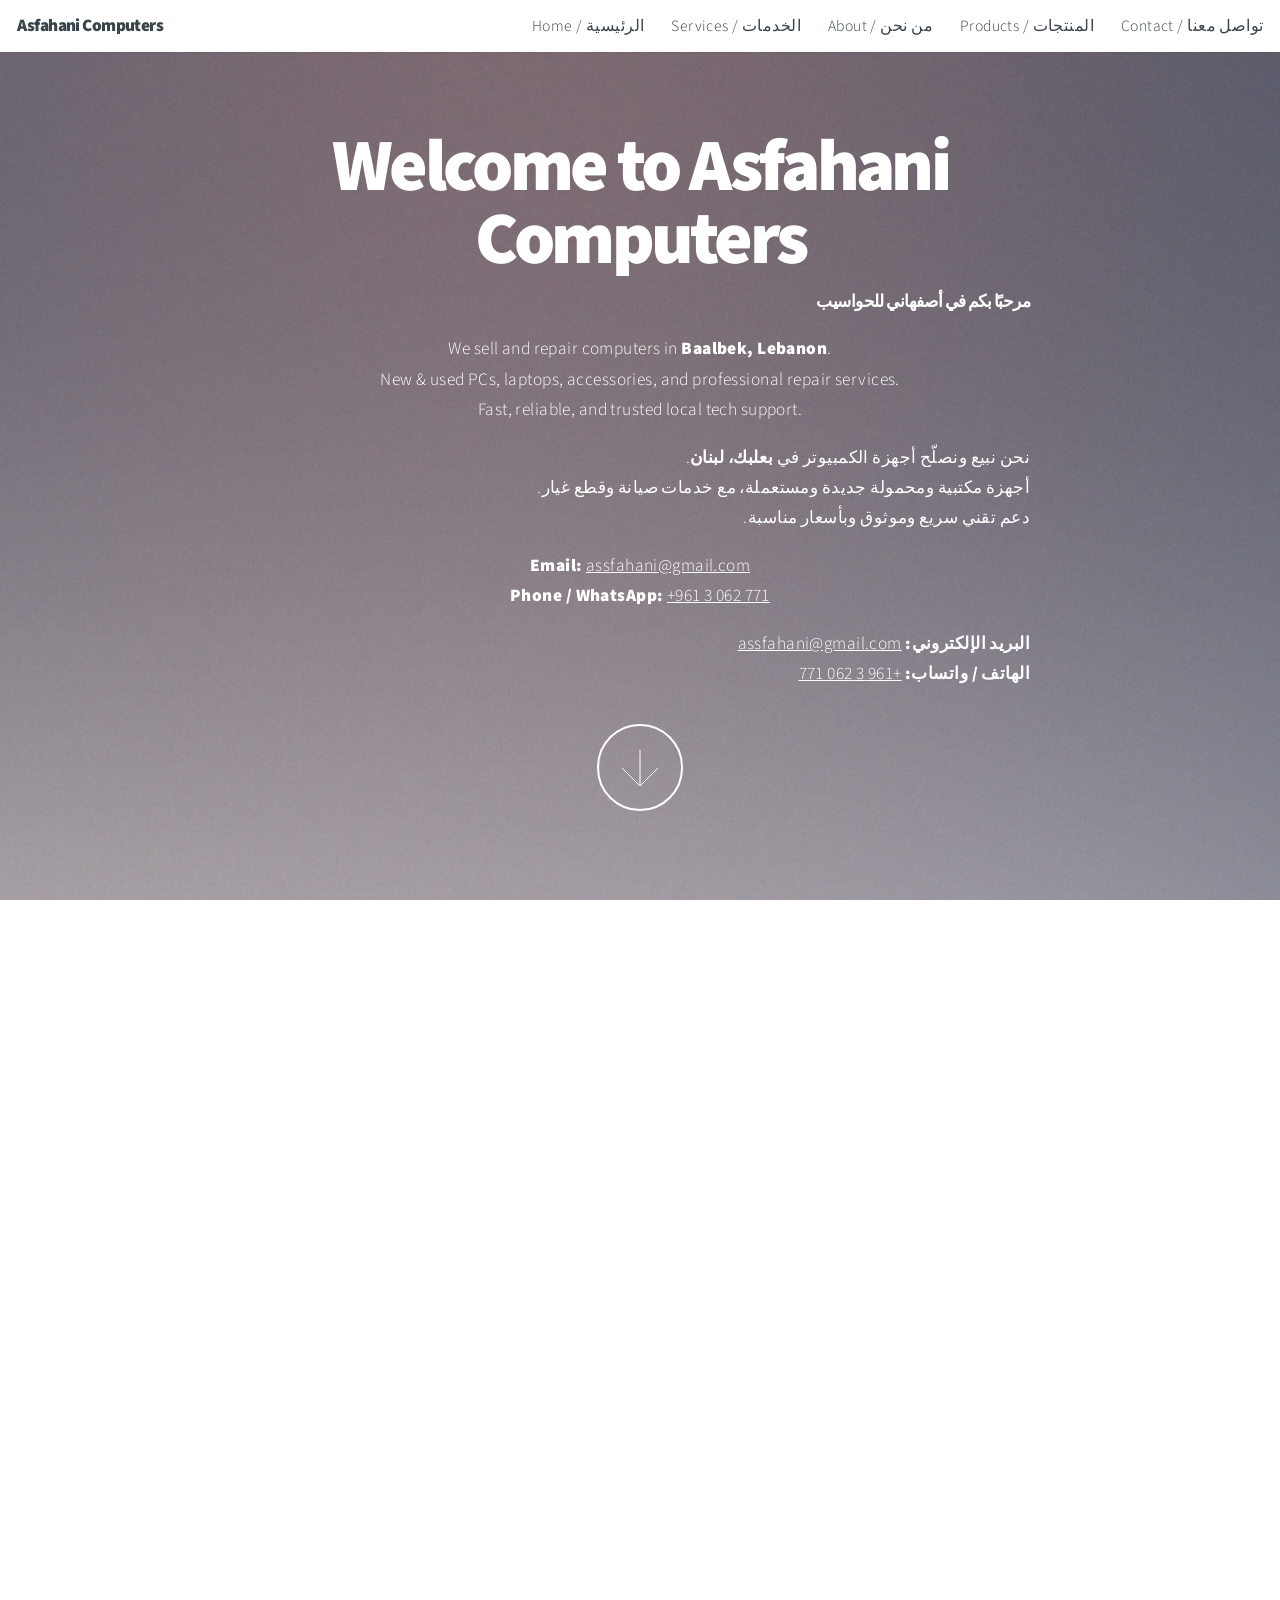
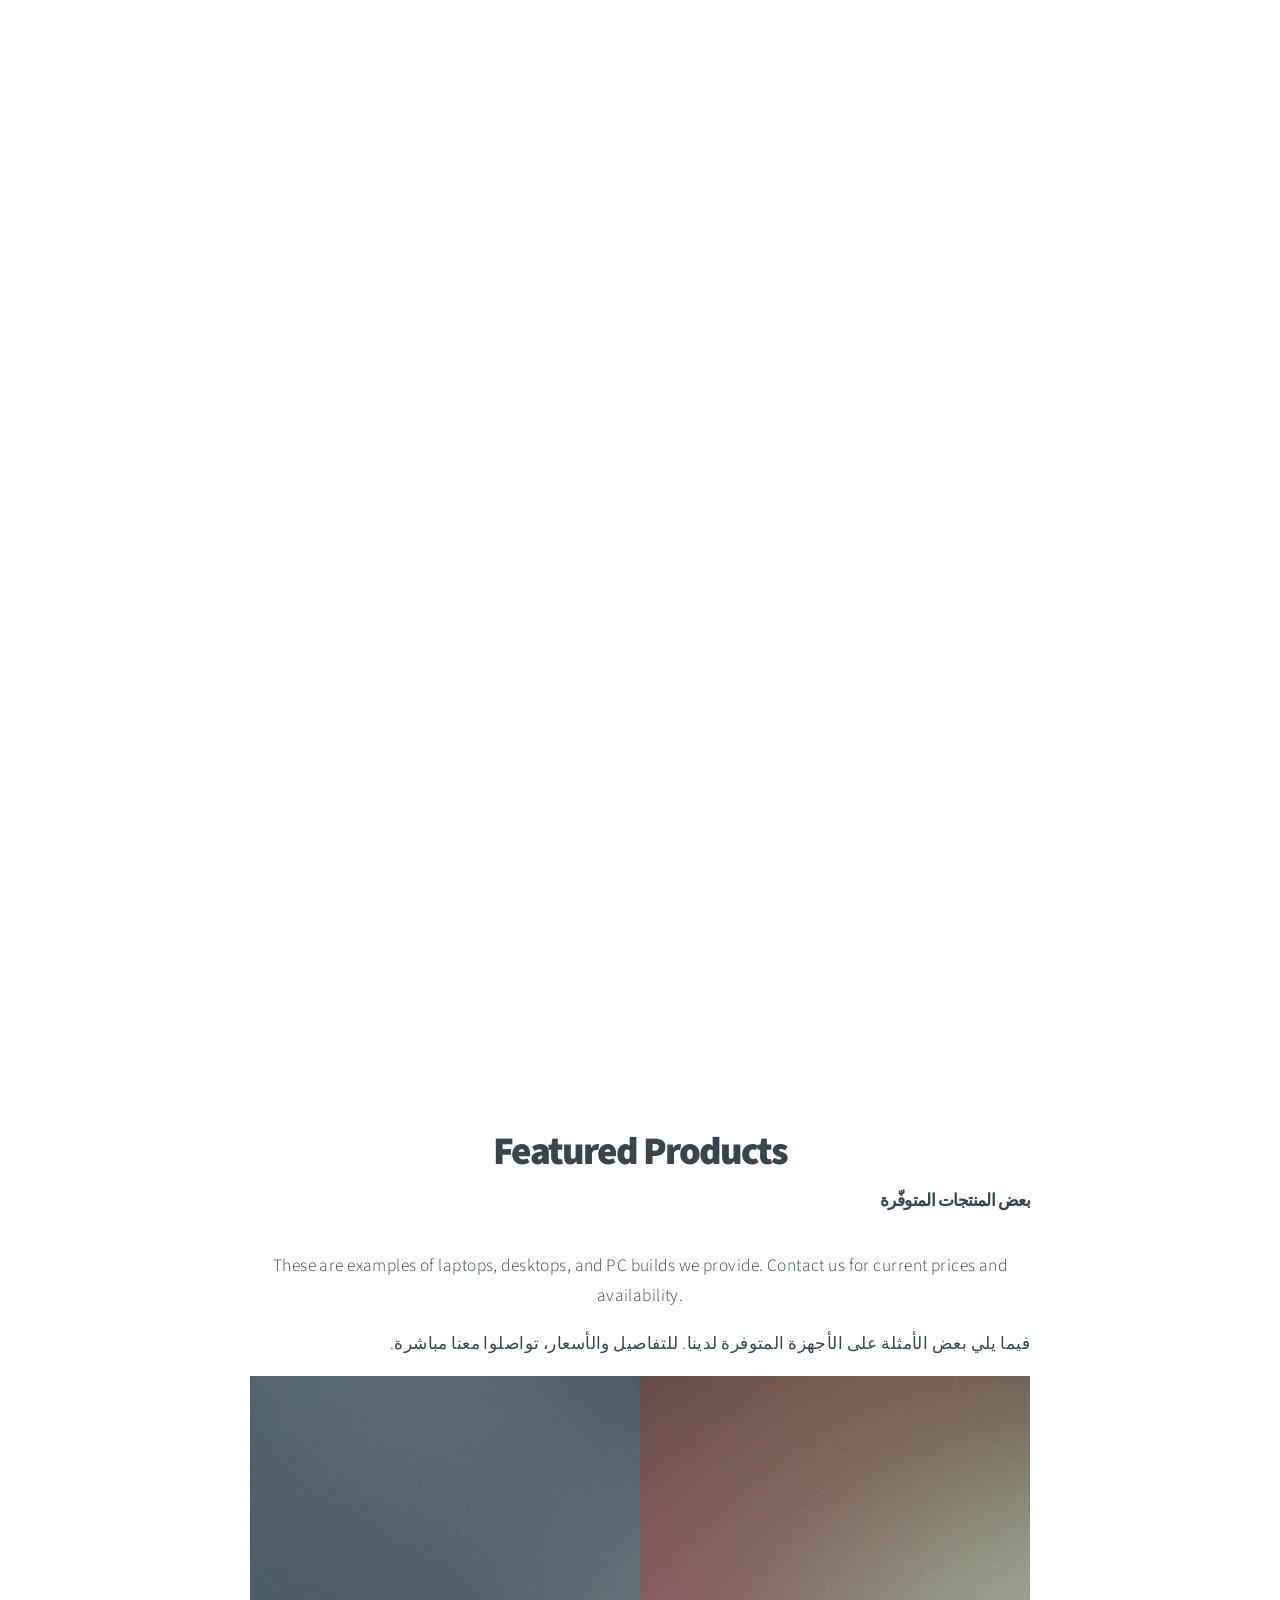
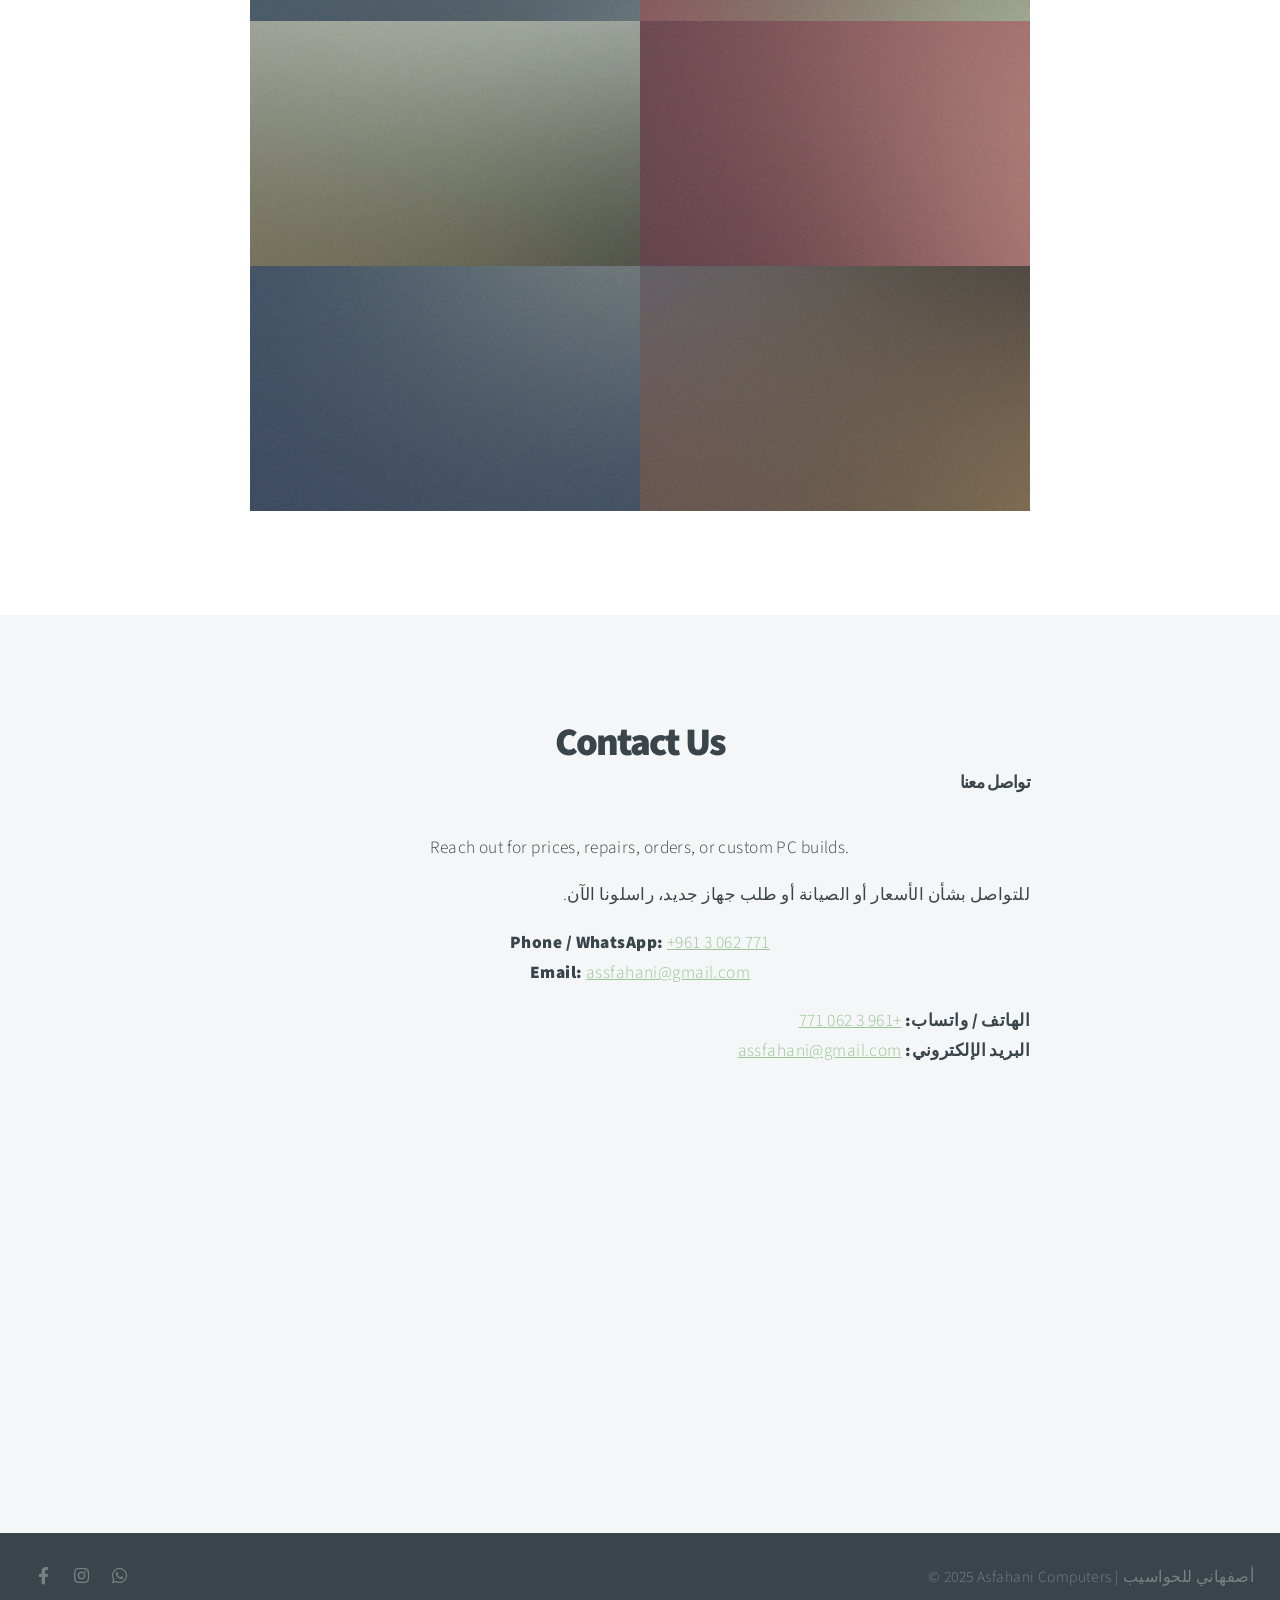
==== commit 48483bff: "number3" ====
--- a/index.html
+++ b/index.html
@@ -1,299 +1,247 @@
 <!DOCTYPE HTML>
-<!--
-	Big Picture by HTML5 UP
-	html5up.net | @ajlkn
-	Free for personal and commercial use under the CCA 3.0 license (html5up.net/license)
--->
 <html lang="en">
-	<head>
-		<title>Asfahani Computers | Baalbek</title>
-		<meta charset="utf-8" />
-		<meta name="viewport" content="width=device-width, initial-scale=1, user-scalable=no" />
-		<link rel="stylesheet" href="assets/css/main.css" />
-		<noscript><link rel="stylesheet" href="assets/css/noscript.css" /></noscript>
-	</head>
-	<body class="is-preload">
-
-		<!-- Header -->
-		<header id="header">
-			<h1>Asfahani Computers</h1>
-			<nav>
-				<ul>
-					<li><a href="#intro">Home / الرئيسية</a></li>
-					<li><a href="#one">Services / الخدمات</a></li>
-					<li><a href="#two">About / من نحن</a></li>
-					<li><a href="#work">Products / المنتجات</a></li>
-					<li><a href="#contact">Contact / تواصل معنا</a></li>
-				</ul>
-			</nav>
-		</header>
-
-		<!-- Intro -->
-		<section id="intro" class="main style1 dark fullscreen">
-			<div class="content">
-				<header>
-					<h2>Welcome to Asfahani Computers</h2>
-					<h3 dir="rtl" style="text-align:right; margin-top:0.5em;">
-						مرحبًا بكم في أسفحاني للحواسيب
-					</h3>
-				</header>
-
-				<p>
-					We sell and repair computers in <strong>Baalbek, Lebanon</strong>.<br />
-					New &amp; used PCs, laptops, accessories, and professional repair services.<br />
-					Fast, reliable, and trusted local tech support.
-				</p>
-				<p dir="rtl" style="text-align:right;">
-					نحن نبيع ونصلّح أجهزة الكمبيوتر في <strong>بعلبك، لبنان</strong>.<br />
-					أجهزة مكتبية ومحمولة جديدة ومستعملة، وإكسسوارات، وخدمات صيانة احترافية.<br />
-					دعم تقني محلّي سريع وموثوق يمكنكم الاعتماد عليه.
-				</p>
-
-				<p>
-					<strong>Location:</strong> Baalbek, Lebanon<br />
-					<strong>Email:</strong> <a href="mailto:assfahani@gmail.com">assfahani@gmail.com</a><br />
-					<strong>Phone / WhatsApp:</strong> <a href="tel:+9613062771">+961 3 062 771</a>
-				</p>
-				<p dir="rtl" style="text-align:right;">
-					<strong>الموقع:</strong> بعلبك، لبنان<br />
-					<strong>البريد الإلكتروني:</strong>
-					<a href="mailto:assfahani@gmail.com">assfahani@gmail.com</a><br />
-					<strong>الهاتف / واتساب:</strong>
-					<a href="tel:+9613062771">+961 3 062 771</a>
-				</p>
-
-				<footer>
-					<a href="#one" class="button style2 down">Services / الخدمات</a>
-				</footer>
-			</div>
-		</section>
-
-		<!-- One - Services -->
-		<section id="one" class="main style2 right dark fullscreen">
-			<div class="content box style2">
-				<header>
-					<h2>Our Services</h2>
-					<h3 dir="rtl" style="text-align:right; margin-top:0.5em;">خدماتنا</h3>
-				</header>
-
-				<p>
-					We offer everything you need for your home, office, or gaming setup:
-				</p>
-				<ul>
-					<li>New &amp; used desktop computers and laptops</li>
-					<li>Custom-built PCs (gaming, workstations, office use)</li>
-					<li>Computer and laptop repair (hardware &amp; software)</li>
-					<li>Windows installation, formatting &amp; cleanup</li>
-					<li>Data backup &amp; basic recovery (when possible)</li>
-					<li>Printers, screens, keyboards, mice &amp; accessories</li>
-					<li>Network &amp; Wi-Fi setup for homes and small businesses</li>
-				</ul>
-
-				<p dir="rtl" style="text-align:right; margin-top:1.5em;">
-					نقدّم كل ما تحتاجونه للمنزل أو المكتب أو للألعاب:
-				</p>
-				<ul dir="rtl" style="text-align:right;">
-					<li>بيع أجهزة كمبيوتر مكتبية ومحمولة جديدة ومستعملة</li>
-					<li>تجميع حواسيب مخصّصة للألعاب أو العمل أو المكتب</li>
-					<li>صيانة وتصليح أجهزة الكمبيوتر واللابتوب (عتاد وبرمجيات)</li>
-					<li>تنصيب نظام ويندوز، فورمات وتنظيف الجهاز من الملفات الزائدة</li>
-					<li>نسخ احتياطي للبيانات واسترجاع أساسي قدر الإمكان</li>
-					<li>توفير شاشات وطابعات ولوحات مفاتيح وفأرات وإكسسوارات أخرى</li>
-					<li>إعداد شبكات الإنترنت والواي فاي للمنازل والشركات الصغيرة</li>
-				</ul>
-
-				<p style="margin-top:1.5em;">
-					Call or WhatsApp us at
-					<strong><a href="tel:+9613062771">+961 3 062 771</a></strong> for prices or to book a repair.
-				</p>
-				<p dir="rtl" style="text-align:right;">
-					للاستفسار عن الأسعار أو لحجز موعد صيانة، يمكنكم الاتصال أو التواصل عبر واتساب على
-					<strong><a href="tel:+9613062771">+961 3 062 771</a></strong>.
-				</p>
-			</div>
-			<a href="#two" class="button style2 down anchored">Next / التالي</a>
-		</section>
-
-		<!-- Two - About -->
-		<section id="two" class="main style2 left dark fullscreen">
-			<div class="content box style2">
-				<header>
-					<h2>About Asfahani Computers</h2>
-					<h3 dir="rtl" style="text-align:right; margin-top:0.5em;">
-						من نحن – أسفحاني للحواسيب
-					</h3>
-				</header>
-
-				<p>
-					Asfahani Computers is a Baalbek-based computer shop focused on honest work,
-					fair prices, and fast service. We understand how important your laptop or PC is
-					for study, work, and gaming, so we treat every device with care.
-				</p>
-				<p>
-					Whether you need a simple upgrade, a full PC build, or a quick repair, we are here
-					to help and explain everything clearly. No hidden costs and no confusing technical
-					language – just solutions that work.
-				</p>
-
-				<p dir="rtl" style="text-align:right; margin-top:1.5em;">
-					أسفحاني للحواسيب متجر متخصص في أجهزة الكمبيوتر يقع في بعلبك، ويركّز على
-					العمل الصادق، والأسعار المناسبة، والخدمة السريعة. ندرك جيدًا أهمية جهاز
-					الكمبيوتر أو اللابتوب في الدراسة والعمل والألعاب، لذلك نتعامل مع كل جهاز
-					بعناية واهتمام.
-				</p>
-				<p dir="rtl" style="text-align:right;">
-					سواء كنتم بحاجة إلى تحديث بسيط، أو تجميع جهاز جديد بالكامل، أو تصليح سريع،
-					فنحن موجودون لمساعدتكم وشرح كل خطوة بطريقة واضحة ومفهومة، بدون تكاليف
-					مخفية أو مصطلحات تقنية معقّدة – فقط حلول عملية وموثوقة.
-				</p>
-
-				<p style="margin-top:1.5em;">
-					<strong>Serving Baalbek and surrounding areas.</strong>
-				</p>
-				<p dir="rtl" style="text-align:right;">
-					<strong>نخدم أهالي بعلبك والمناطق المحيطة بها.</strong>
-				</p>
-			</div>
-			<a href="#work" class="button style2 down anchored">Next / التالي</a>
-		</section>
-
-		<!-- Work - Products -->
-		<section id="work" class="main style3 primary">
-			<div class="content">
-				<header>
-					<h2>Featured Products &amp; Builds</h2>
-					<h3 dir="rtl" style="text-align:right; margin-top:0.5em;">
-						بعض المنتجات والتجميعات المتوفّرة
-					</h3>
-
-					<p>
-						Here are some examples of the computers and setups we offer. You can customize
-						your build depending on your budget and needs – office, study, design, or gaming.
-						Visit or contact us for the latest prices and availability.
-					</p>
-					<p dir="rtl" style="text-align:right;">
-						فيما يلي بعض الأمثلة على الأجهزة والتجميعات التي نقدّمها. يمكنكم اختيار
-						المواصفات بحسب ميزانيتكم واحتياجاتكم – للمكتب، الدراسة، التصميم أو الألعاب.
-						تواصلوا معنا لمعرفة أحدث الأسعار والتوفّر.
-					</p>
-				</header>
-
-				<!-- Gallery  -->
-				<div class="gallery">
-					<article class="from-left">
-						<a href="images/fulls/01.jpg" class="image fit">
-							<img src="images/thumbs/01.jpg" title="Office Desktop PC" alt="Office desktop computer in Baalbek" />
-						</a>
-					</article>
-					<article class="from-right">
-						<a href="images/fulls/02.jpg" class="image fit">
-							<img src="images/thumbs/02.jpg" title="Student Laptop" alt="Affordable student laptop in Baalbek" />
-						</a>
-					</article>
-					<article class="from-left">
-						<a href="images/fulls/03.jpg" class="image fit">
-							<img src="images/thumbs/03.jpg" title="Gaming PC Build" alt="Custom gaming PC build" />
-						</a>
-					</article>
-					<article class="from-right">
-						<a href="images/fulls/04.jpg" class="image fit">
-							<img src="images/thumbs/04.jpg" title="Monitors & Accessories" alt="Computer monitors and accessories" />
-						</a>
-					</article>
-					<article class="from-left">
-						<a href="images/fulls/05.jpg" class="image fit">
-							<img src="images/thumbs/05.jpg" title="PC Upgrade Service" alt="Computer upgrade and repair service" />
-						</a>
-					</article>
-					<article class="from-right">
-						<a href="images/fulls/06.jpg" class="image fit">
-							<img src="images/thumbs/06.jpg" title="Laptop Repair" alt="Laptop repair service in Baalbek" />
-						</a>
-					</article>
-				</div>
-
-			</div>
-		</section>
-
-		<!-- Contact -->
-		<section id="contact" class="main style3 secondary">
-			<div class="content">
-				<header>
-					<h2>Contact Us</h2>
-					<h3 dir="rtl" style="text-align:right; margin-top:0.5em;">
-						تواصلوا معنا
-					</h3>
-					<p>
-						Get in touch for prices, repairs, or custom PC builds.  
-						We answer calls and WhatsApp.
-					</p>
-					<p dir="rtl" style="text-align:right;">
-						تواصلوا معنا للاستفسار عن الأسعار، أو حجز صيانة، أو طلب تجميع جهاز جديد.  
-						نستقبل اتصالاتكم ورسائلكم عبر الهاتف أو واتساب.
-					</p>
-
-					<p>
-						<strong>Phone / WhatsApp:</strong> <a href="tel:+9613062771">+961 3 062 771</a><br />
-						<strong>Email:</strong> <a href="mailto:assfahani@gmail.com">assfahani@gmail.com</a><br />
-						<strong>Location:</strong> Baalbek, Lebanon
-					</p>
-					<p dir="rtl" style="text-align:right;">
-						<strong>الهاتف / واتساب:</strong>
-						<a href="tel:+9613062771">+961 3 062 771</a><br />
-						<strong>البريد الإلكتروني:</strong>
-						<a href="mailto:assfahani@gmail.com">assfahani@gmail.com</a><br />
-						<strong>العنوان:</strong> بعلبك، لبنان
-					</p>
-				</header>
-
-				<div class="box">
-					<form method="post" action="mailto:assfahani@gmail.com" enctype="text/plain">
-						<div class="fields">
-							<div class="field half">
-								<input type="text" name="name" placeholder="Name / الاسم" />
-							</div>
-							<div class="field half">
-								<input type="email" name="email" placeholder="Email / البريد الإلكتروني" />
-							</div>
-							<div class="field">
-								<textarea name="message" placeholder="How can we help you? / كيف يمكننا مساعدتك؟" rows="6"></textarea>
-							</div>
-						</div>
-						<ul class="actions special">
-							<li><input type="submit" value="Send Message / إرسال الرسالة" /></li>
-						</ul>
-					</form>
-				</div>
-			</div>
-		</section>
-
-		<!-- Footer -->
-		<footer id="footer">
-
-			<!-- Icons -->
-			<ul class="icons">
-				<li><a href="#" class="icon brands fa-facebook-f"><span class="label">Facebook</span></a></li>
-				<li><a href="#" class="icon brands fa-instagram"><span class="label">Instagram</span></a></li>
-				<li><a href="#" class="icon brands fa-whatsapp"><span class="label">WhatsApp</span></a></li>
-			</ul>
-
-			<!-- Menu -->
-			<ul class="menu">
-				<li>&copy; Asfahani Computers – Baalbek, Lebanon</li>
-				<li>Design base: <a href="https://html5up.net">HTML5 UP</a></li>
-			</ul>
-
-		</footer>
-
-		<!-- Scripts -->
-		<script src="assets/js/jquery.min.js"></script>
-		<script src="assets/js/jquery.poptrox.min.js"></script>
-		<script src="assets/js/jquery.scrolly.min.js"></script>
-		<script src="assets/js/jquery.scrollex.min.js"></script>
-		<script src="assets/js/browser.min.js"></script>
-		<script src="assets/js/breakpoints.min.js"></script>
-		<script src="assets/js/util.js"></script>
-		<script src="assets/js/main.js"></script>
-
-	</body>
+<head>
+    <title>Asfahani Computers | أصفهاني للحواسيب</title>
+    <meta charset="utf-8" />
+    <meta name="viewport" content="width=device-width, initial-scale=1, user-scalable=no" />
+    <link rel="stylesheet" href="assets/css/main.css" />
+    <noscript><link rel="stylesheet" href="assets/css/noscript.css" /></noscript>
+</head>
+<body class="is-preload">
+
+<!-- Header -->
+<header id="header">
+    <h1>Asfahani Computers</h1>
+    <nav>
+        <ul>
+            <li><a href="#intro">Home / الرئيسية</a></li>
+            <li><a href="#one">Services / الخدمات</a></li>
+            <li><a href="#two">About / من نحن</a></li>
+            <li><a href="#work">Products / المنتجات</a></li>
+            <li><a href="#contact">Contact / تواصل معنا</a></li>
+        </ul>
+    </nav>
+</header>
+
+<!-- Intro -->
+<section id="intro" class="main style1 dark fullscreen">
+    <div class="content">
+        <header>
+            <h2>Welcome to Asfahani Computers</h2>
+            <h3 dir="rtl" style="text-align:right;margin-top:0.5em;">
+                مرحبًا بكم في أصفهاني للحواسيب
+            </h3>
+        </header>
+
+        <p>
+            We sell and repair computers in <strong>Baalbek, Lebanon</strong>.<br />
+            New & used PCs, laptops, accessories, and professional repair services.<br />
+            Fast, reliable, and trusted local tech support.
+        </p>
+        <p dir="rtl" style="text-align:right;">
+            نحن نبيع ونصلّح أجهزة الكمبيوتر في <strong>بعلبك، لبنان</strong>.<br />
+            أجهزة مكتبية ومحمولة جديدة ومستعملة، مع خدمات صيانة وقطع غيار.<br />
+            دعم تقني سريع وموثوق وبأسعار مناسبة.
+        </p>
+
+        <p>
+            <strong>Email:</strong> <a href="mailto:assfahani@gmail.com">assfahani@gmail.com</a><br />
+            <strong>Phone / WhatsApp:</strong> <a href="tel:+9613062771">+961 3 062 771</a>
+        </p>
+        <p dir="rtl" style="text-align:right;">
+            <strong>البريد الإلكتروني:</strong> 
+            <a href="mailto:assfahani@gmail.com">assfahani@gmail.com</a><br />
+            <strong>الهاتف / واتساب:</strong>
+            <a href="tel:+9613062771">+961 3 062 771</a>
+        </p>
+
+        <footer>
+            <a href="#one" class="button style2 down">More / المزيد</a>
+        </footer>
+    </div>
+</section>
+
+<!-- Services -->
+<section id="one" class="main style2 right dark fullscreen">
+    <div class="content box style2">
+        <header>
+            <h2>Our Services</h2>
+            <h3 dir="rtl" style="text-align:right;margin-top:0.5em;">
+                خدماتنا
+            </h3>
+        </header>
+
+        <p>We offer everything for home, office, and gaming setups:</p>
+        <ul>
+            <li>New & used computers and laptops</li>
+            <li>Custom-built gaming and office PCs</li>
+            <li>Computer and laptop repair</li>
+            <li>Windows installation & formatting</li>
+            <li>Data backup & recovery (when possible)</li>
+            <li>Printers, screens, and accessories</li>
+            <li>Home & business Wi-Fi setup</li>
+        </ul>
+
+        <p dir="rtl" style="text-align:right;margin-top:1.5em;">
+            نقدم كل ما تحتاجونه للمنزل أو المكتب أو الألعاب:
+        </p>
+        <ul dir="rtl" style="text-align:right;">
+            <li>بيع أجهزة كمبيوتر ولابتوب جديدة ومستعملة</li>
+            <li>تجميع أجهزة ألعاب ومكاتب حسب الطلب</li>
+            <li>صيانة وتصليح أجهزة الكمبيوتر واللابتوب</li>
+            <li>تنصيب نظام الويندوز والفورمات</li>
+            <li>نسخ احتياطي واسترجاع بيانات (قدر الإمكان)</li>
+            <li>شاشات وطابعات وإكسسوارات</li>
+            <li>تركيب شبكات الإنترنت والواي فاي للمنازل والشركات الصغيرة</li>
+        </ul>
+    </div>
+    <a href="#two" class="button style2 down anchored">Next / التالي</a>
+</section>
+
+<!-- About -->
+<section id="two" class="main style2 left dark fullscreen">
+    <div class="content box style2">
+        <header>
+            <h2>About Asfahani Computers</h2>
+            <h3 dir="rtl" style="text-align:right;margin-top:0.5em;">
+                من نحن – أصفهاني للحواسيب
+            </h3>
+        </header>
+
+        <p>
+            Asfahani Computers is a trusted Baalbek-based computer shop providing sales,
+            repairs, and quality technical support for students, professionals, and gamers.
+            We focus on honest service, fair prices, and fast delivery.
+        </p>
+
+        <p dir="rtl" style="text-align:right;">
+            أصفهاني للحواسيب متجر موثوق في بعلبك، يقدم خدمات بيع وصيانة ودعم تقني
+            للطلاب، والموظفين، ومحبي الألعاب. نركز على الخدمة الصادقة والأسعار المناسبة.
+        </p>
+    </div>
+    <a href="#work" class="button style2 down anchored">Next / التالي</a>
+</section>
+
+<!-- Products -->
+<section id="work" class="main style3 primary">
+    <div class="content">
+        <header>
+            <h2>Featured Products</h2>
+            <h3 dir="rtl" style="text-align:right;margin-top:0.5em;">بعض المنتجات المتوفّرة</h3>
+        </header>
+
+        <p>
+            These are examples of laptops, desktops, and PC builds we provide.
+            Contact us for current prices and availability.
+        </p>
+        <p dir="rtl" style="text-align:right;">
+            فيما يلي بعض الأمثلة على الأجهزة المتوفرة لدينا. للتفاصيل والأسعار،
+            تواصلوا معنا مباشرة.
+        </p>
+
+        <div class="gallery">
+            <article class="from-left">
+                <a href="images/fulls/01.jpg" class="image fit">
+                    <img src="images/thumbs/01.jpg" alt="" />
+                </a>
+            </article>
+            <article class="from-right">
+                <a href="images/fulls/02.jpg" class="image fit">
+                    <img src="images/thumbs/02.jpg" alt="" />
+                </a>
+            </article>
+            <article class="from-left">
+                <a href="images/fulls/03.jpg" class="image fit">
+                    <img src="images/thumbs/03.jpg" alt="" />
+                </a>
+            </article>
+            <article class="from-right">
+                <a href="images/fulls/04.jpg" class="image fit">
+                    <img src="images/thumbs/04.jpg" alt="" />
+                </a>
+            </article>
+            <article class="from-left">
+                <a href="images/fulls/05.jpg" class="image fit">
+                    <img src="images/thumbs/05.jpg" alt="" />
+                </a>
+            </article>
+            <article class="from-right">
+                <a href="images/fulls/06.jpg" class="image fit">
+                    <img src="images/thumbs/06.jpg" alt="" />
+                </a>
+            </article>
+        </div>
+
+    </div>
+</section>
+
+<!-- Contact -->
+<section id="contact" class="main style3 secondary">
+    <div class="content">
+        <header>
+            <h2>Contact Us</h2>
+            <h3 dir="rtl" style="text-align:right;">تواصل معنا</h3>
+        </header>
+
+        <p>
+            Reach out for prices, repairs, orders, or custom PC builds.
+        </p>
+        <p dir="rtl" style="text-align:right;">
+            للتواصل بشأن الأسعار أو الصيانة أو طلب جهاز جديد، راسلونا الآن.
+        </p>
+
+        <p>
+            <strong>Phone / WhatsApp:</strong> <a href="tel:+9613062771">+961 3 062 771</a><br />
+            <strong>Email:</strong> <a href="mailto:assfahani@gmail.com">assfahani@gmail.com</a>
+        </p>
+
+        <p dir="rtl" style="text-align:right;">
+            <strong>الهاتف / واتساب:</strong> <a href="tel:+9613062771">+961 3 062 771</a><br />
+            <strong>البريد الإلكتروني:</strong> <a href="mailto:assfahani@gmail.com">assfahani@gmail.com</a>
+        </p>
+
+        <div class="box">
+            <form method="post" action="mailto:assfahani@gmail.com" enctype="text/plain">
+                <div class="fields">
+                    <div class="field half">
+                        <input type="text" name="name" placeholder="Name / الاسم" />
+                    </div>
+                    <div class="field half">
+                        <input type="email" name="email" placeholder="Email / البريد الإلكتروني" />
+                    </div>
+                    <div class="field">
+                        <textarea name="message" placeholder="Your message / رسالتك" rows="6"></textarea>
+                    </div>
+                </div>
+                <ul class="actions special">
+                    <li><input type="submit" value="Send / إرسال" /></li>
+                </ul>
+            </form>
+        </div>
+    </div>
+</section>
+
+<!-- Footer -->
+<footer id="footer">
+    <ul class="icons">
+        <li><a href="#" class="icon brands fa-facebook-f"></a></li>
+        <li><a href="#" class="icon brands fa-instagram"></a></li>
+        <li><a href="#" class="icon brands fa-whatsapp"></a></li>
+    </ul>
+
+    <ul class="menu">
+        <li>&copy; 2025 Asfahani Computers | أصفهاني للحواسيب</li>
+    </ul>
+</footer>
+
+<script src="assets/js/jquery.min.js"></script>
+<script src="assets/js/jquery.poptrox.min.js"></script>
+<script src="assets/js/jquery.scrolly.min.js"></script>
+<script src="assets/js/jquery.scrollex.min.js"></script>
+<script src="assets/js/browser.min.js"></script>
+<script src="assets/js/breakpoints.min.js"></script>
+<script src="assets/js/util.js"></script>
+<script src="assets/js/main.js"></script>
+
+</body>
 </html>
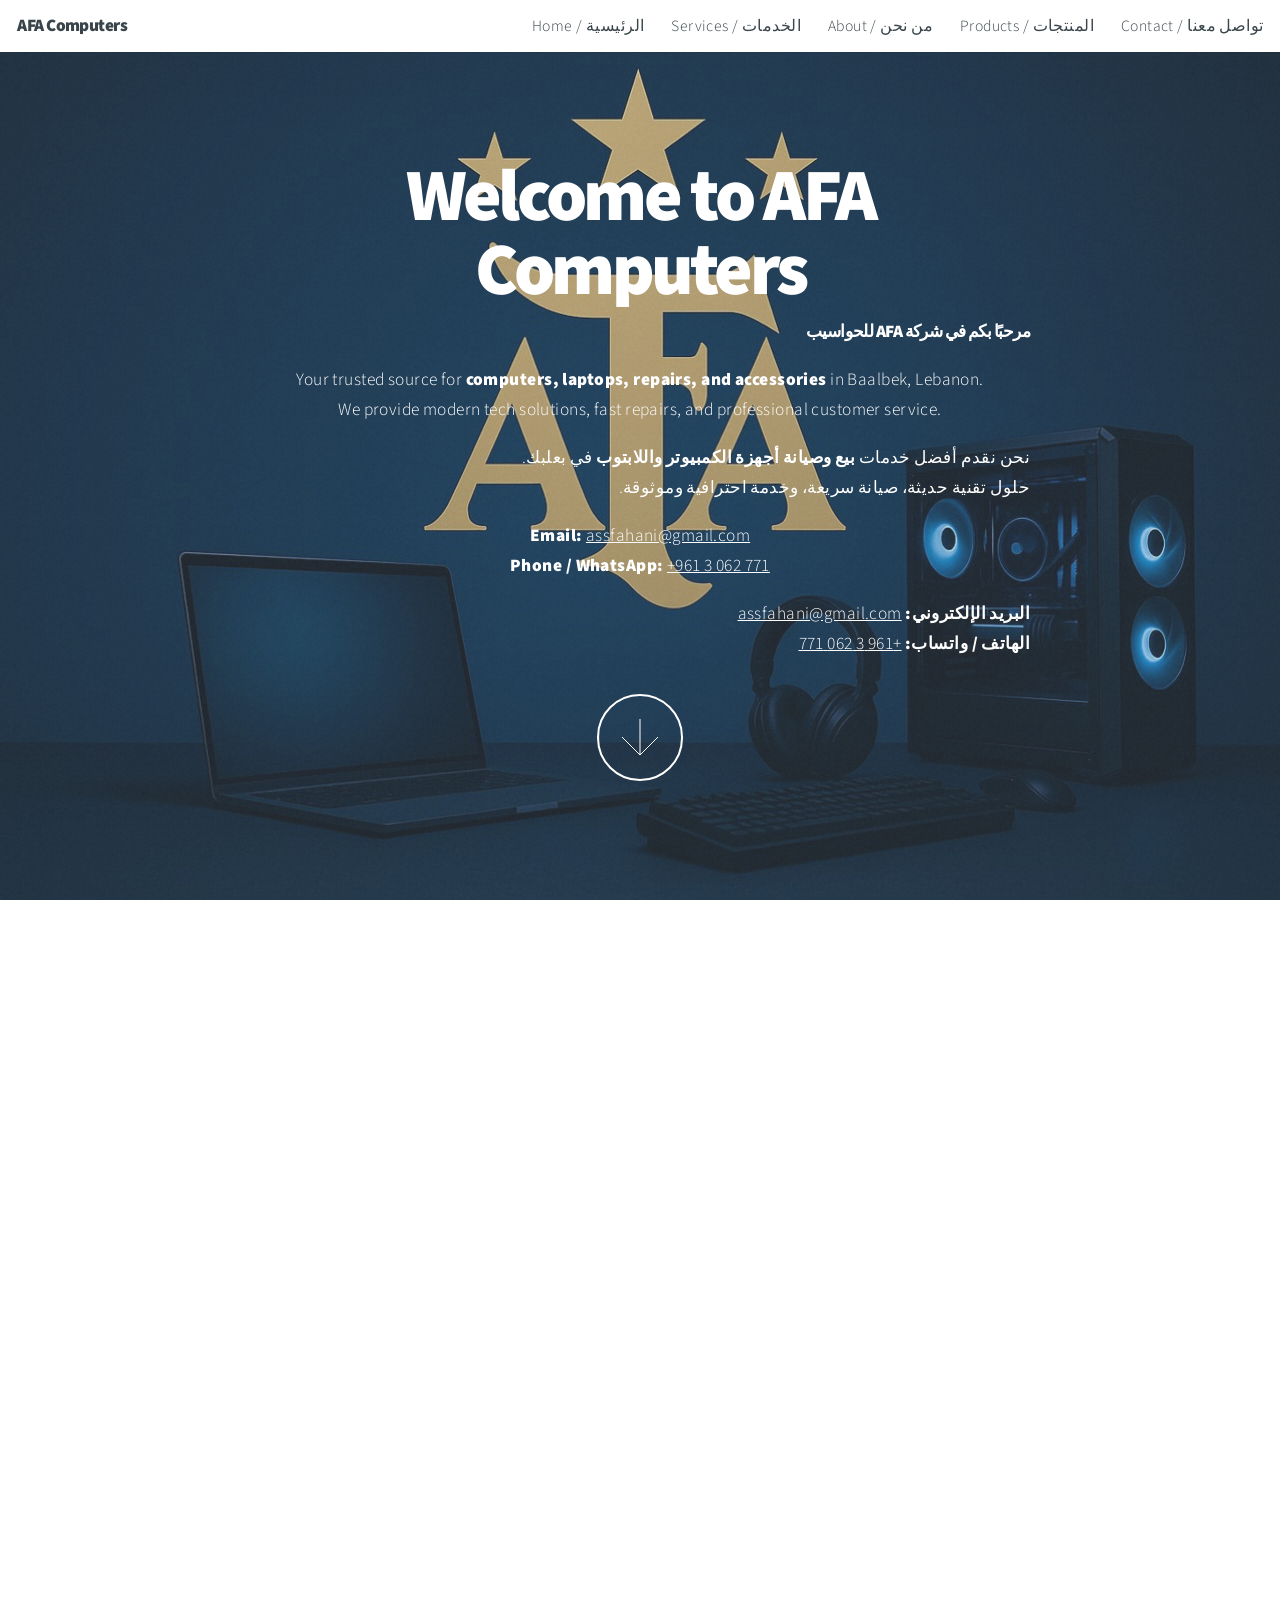
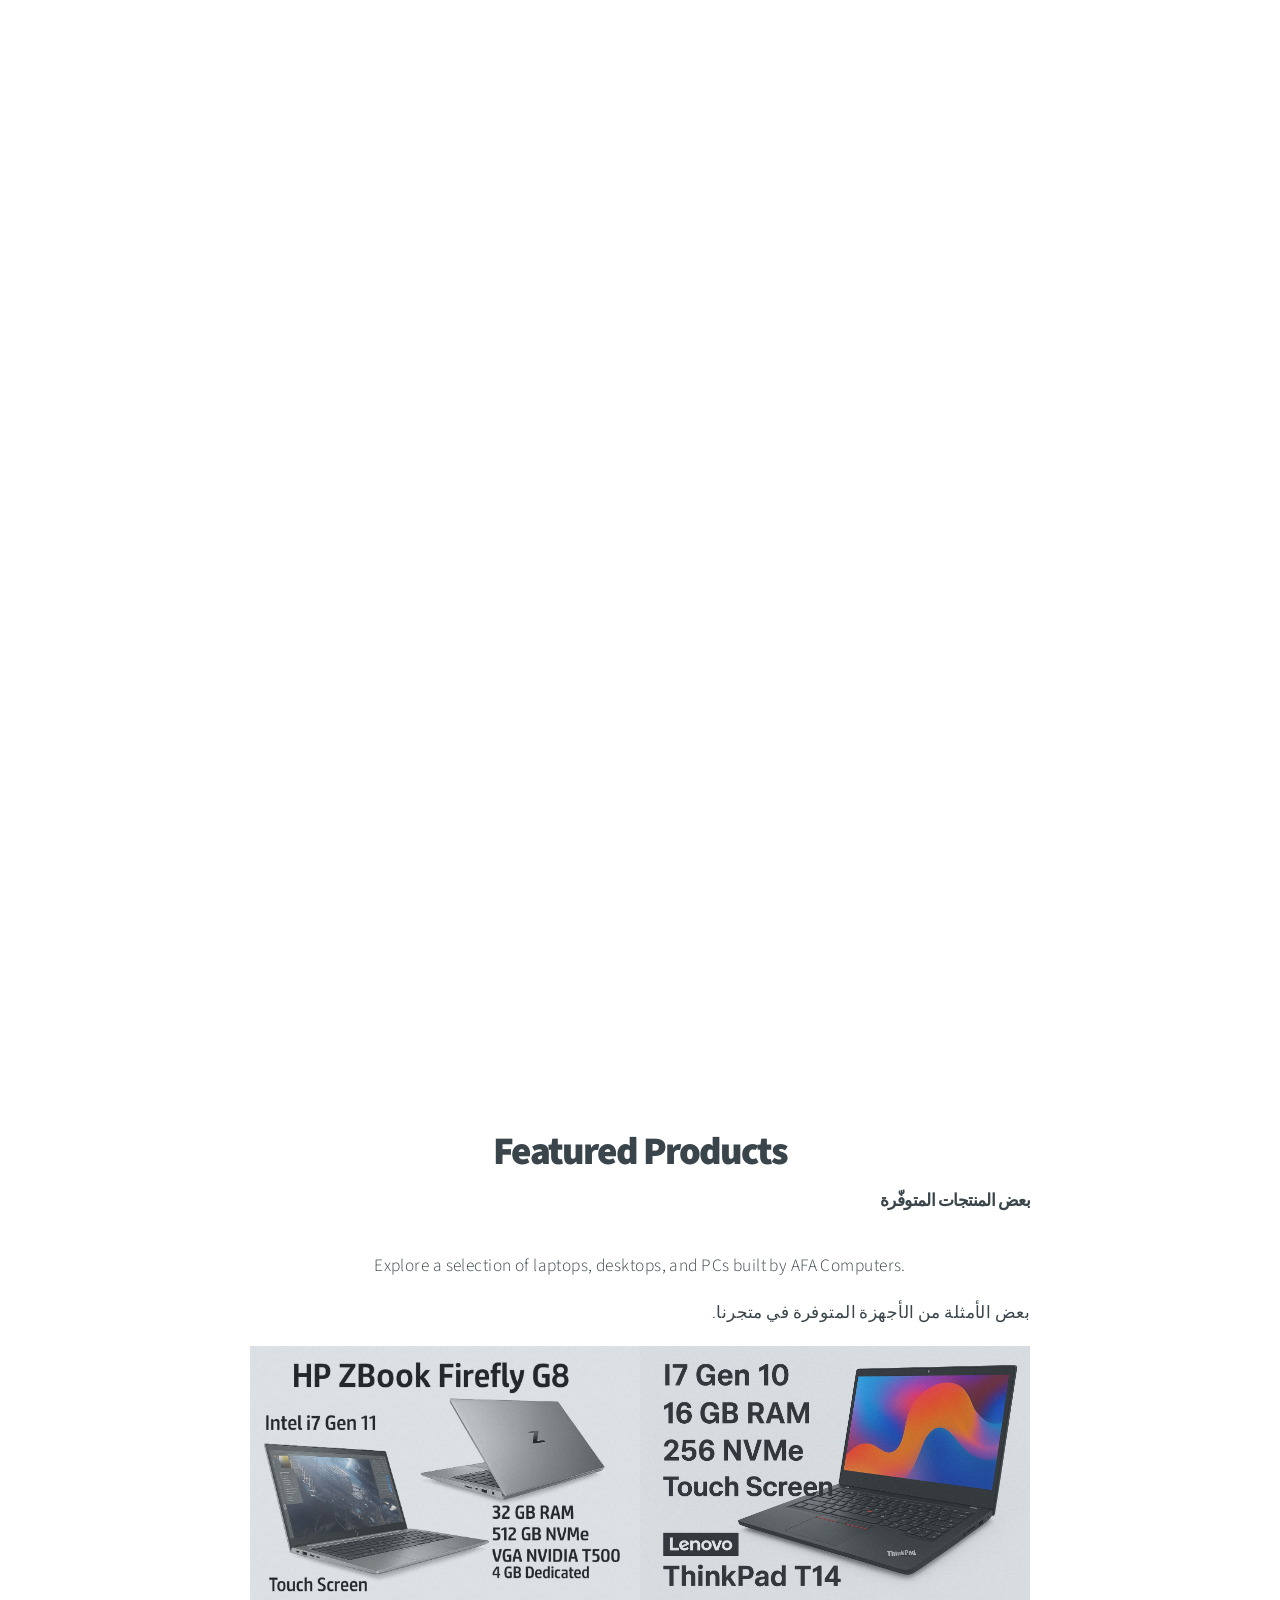
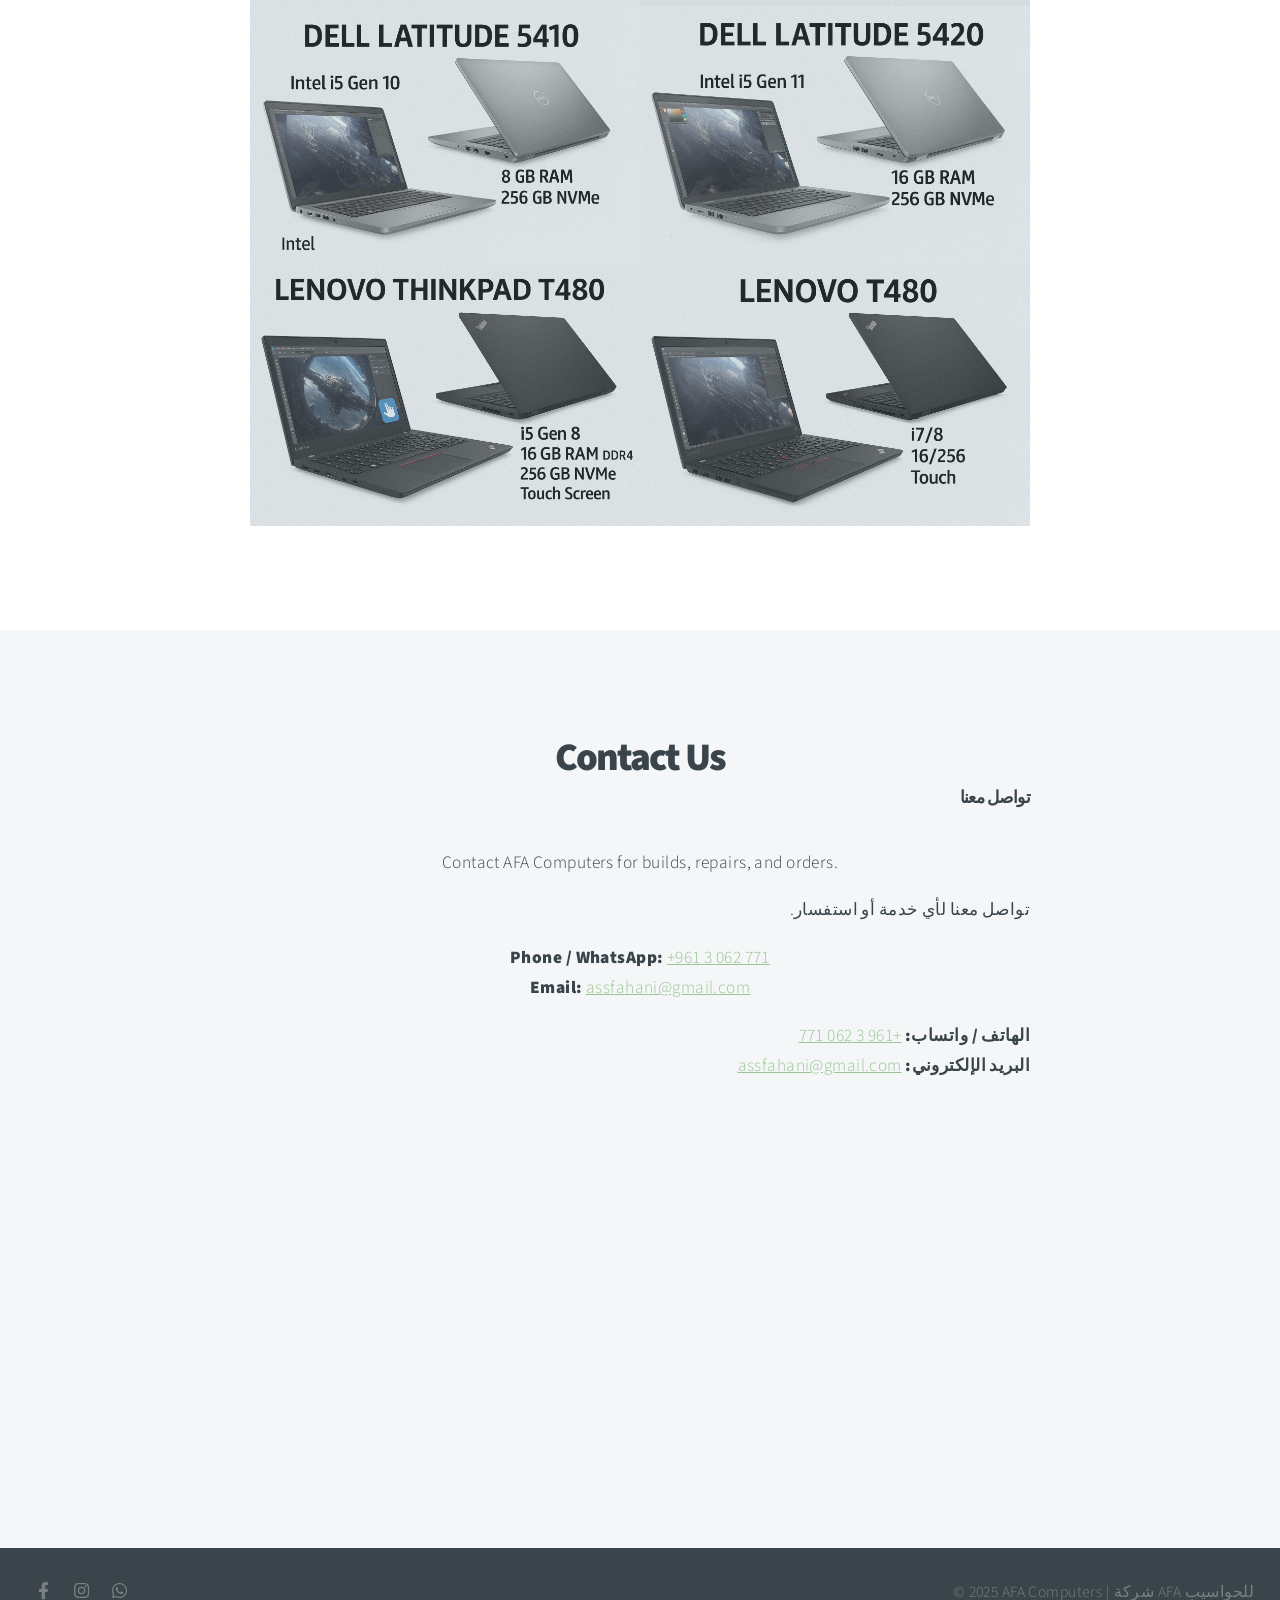
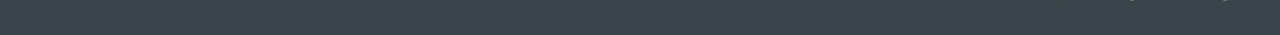
==== commit 000815dd: "code new" ====
--- a/index.html
+++ b/index.html
@@ -1,7 +1,7 @@
 <!DOCTYPE HTML>
 <html lang="en">
 <head>
-    <title>Asfahani Computers | أصفهاني للحواسيب</title>
+    <title>AFA Computers | شركة AFA للحواسيب</title>
     <meta charset="utf-8" />
     <meta name="viewport" content="width=device-width, initial-scale=1, user-scalable=no" />
     <link rel="stylesheet" href="assets/css/main.css" />
@@ -11,7 +11,7 @@
 
 <!-- Header -->
 <header id="header">
-    <h1>Asfahani Computers</h1>
+    <h1>AFA Computers</h1>
     <nav>
         <ul>
             <li><a href="#intro">Home / الرئيسية</a></li>
@@ -27,21 +27,19 @@
 <section id="intro" class="main style1 dark fullscreen">
     <div class="content">
         <header>
-            <h2>Welcome to Asfahani Computers</h2>
+            <h2>Welcome to AFA Computers</h2>
             <h3 dir="rtl" style="text-align:right;margin-top:0.5em;">
-                مرحبًا بكم في أصفهاني للحواسيب
+                مرحبًا بكم في شركة AFA للحواسيب
             </h3>
         </header>
 
         <p>
-            We sell and repair computers in <strong>Baalbek, Lebanon</strong>.<br />
-            New & used PCs, laptops, accessories, and professional repair services.<br />
-            Fast, reliable, and trusted local tech support.
-        </p>
-        <p dir="rtl" style="text-align:right;">
-            نحن نبيع ونصلّح أجهزة الكمبيوتر في <strong>بعلبك، لبنان</strong>.<br />
-            أجهزة مكتبية ومحمولة جديدة ومستعملة، مع خدمات صيانة وقطع غيار.<br />
-            دعم تقني سريع وموثوق وبأسعار مناسبة.
+            Your trusted source for <strong>computers, laptops, repairs, and accessories</strong> in Baalbek, Lebanon.<br />
+            We provide modern tech solutions, fast repairs, and professional customer service.
+        </p>
+        <p dir="rtl" style="text-align:right;">
+            نحن نقدم أفضل خدمات <strong>بيع وصيانة أجهزة الكمبيوتر واللابتوب</strong> في بعلبك.<br />
+            حلول تقنية حديثة، صيانة سريعة، وخدمة احترافية وموثوقة.
         </p>
 
         <p>
@@ -71,7 +69,7 @@
             </h3>
         </header>
 
-        <p>We offer everything for home, office, and gaming setups:</p>
+        <p>Reliable, professional tech services for all users:</p>
         <ul>
             <li>New & used computers and laptops</li>
             <li>Custom-built gaming and office PCs</li>
@@ -83,16 +81,16 @@
         </ul>
 
         <p dir="rtl" style="text-align:right;margin-top:1.5em;">
-            نقدم كل ما تحتاجونه للمنزل أو المكتب أو الألعاب:
+            خدمات موثوقة للمنازل والشركات:
         </p>
         <ul dir="rtl" style="text-align:right;">
             <li>بيع أجهزة كمبيوتر ولابتوب جديدة ومستعملة</li>
             <li>تجميع أجهزة ألعاب ومكاتب حسب الطلب</li>
-            <li>صيانة وتصليح أجهزة الكمبيوتر واللابتوب</li>
-            <li>تنصيب نظام الويندوز والفورمات</li>
-            <li>نسخ احتياطي واسترجاع بيانات (قدر الإمكان)</li>
+            <li>صيانة أجهزة الكمبيوتر واللابتوب</li>
+            <li>تنصيب نظام الويندوز</li>
+            <li>استرجاع البيانات</li>
             <li>شاشات وطابعات وإكسسوارات</li>
-            <li>تركيب شبكات الإنترنت والواي فاي للمنازل والشركات الصغيرة</li>
+            <li>تركيب شبكات الإنترنت والواي فاي</li>
         </ul>
     </div>
     <a href="#two" class="button style2 down anchored">Next / التالي</a>
@@ -102,21 +100,21 @@
 <section id="two" class="main style2 left dark fullscreen">
     <div class="content box style2">
         <header>
-            <h2>About Asfahani Computers</h2>
+            <h2>About AFA Computers</h2>
             <h3 dir="rtl" style="text-align:right;margin-top:0.5em;">
-                من نحن – أصفهاني للحواسيب
+                من نحن – شركة AFA للحواسيب
             </h3>
         </header>
 
         <p>
-            Asfahani Computers is a trusted Baalbek-based computer shop providing sales,
-            repairs, and quality technical support for students, professionals, and gamers.
-            We focus on honest service, fair prices, and fast delivery.
-        </p>
-
-        <p dir="rtl" style="text-align:right;">
-            أصفهاني للحواسيب متجر موثوق في بعلبك، يقدم خدمات بيع وصيانة ودعم تقني
-            للطلاب، والموظفين، ومحبي الألعاب. نركز على الخدمة الصادقة والأسعار المناسبة.
+            AFA Computers is a modern tech brand based in Baalbek, offering sales, repairs, accessories,
+            and advanced PC builds. Our mission is to combine quality hardware with honest service and
+            fast delivery.
+        </p>
+
+        <p dir="rtl" style="text-align:right;">
+            شركة AFA للحواسيب هي علامة تقنية موثوقة في بعلبك، متخصصة في بيع وصيانة الأجهزة،
+            وبناء أجهزة الكمبيوتر الاحترافية، وتقديم دعم فني سريع وبجودة عالية.
         </p>
     </div>
     <a href="#work" class="button style2 down anchored">Next / التالي</a>
@@ -131,12 +129,10 @@
         </header>
 
         <p>
-            These are examples of laptops, desktops, and PC builds we provide.
-            Contact us for current prices and availability.
-        </p>
-        <p dir="rtl" style="text-align:right;">
-            فيما يلي بعض الأمثلة على الأجهزة المتوفرة لدينا. للتفاصيل والأسعار،
-            تواصلوا معنا مباشرة.
+            Explore a selection of laptops, desktops, and PCs built by AFA Computers.
+        </p>
+        <p dir="rtl" style="text-align:right;">
+            بعض الأمثلة من الأجهزة المتوفرة في متجرنا.
         </p>
 
         <div class="gallery">
@@ -184,10 +180,10 @@
         </header>
 
         <p>
-            Reach out for prices, repairs, orders, or custom PC builds.
-        </p>
-        <p dir="rtl" style="text-align:right;">
-            للتواصل بشأن الأسعار أو الصيانة أو طلب جهاز جديد، راسلونا الآن.
+            Contact AFA Computers for builds, repairs, and orders.
+        </p>
+        <p dir="rtl" style="text-align:right;">
+            تواصل معنا لأي خدمة أو استفسار.
         </p>
 
         <p>
@@ -230,7 +226,7 @@
     </ul>
 
     <ul class="menu">
-        <li>&copy; 2025 Asfahani Computers | أصفهاني للحواسيب</li>
+        <li>&copy; 2025 AFA Computers | شركة AFA للحواسيب</li>
     </ul>
 </footer>
 
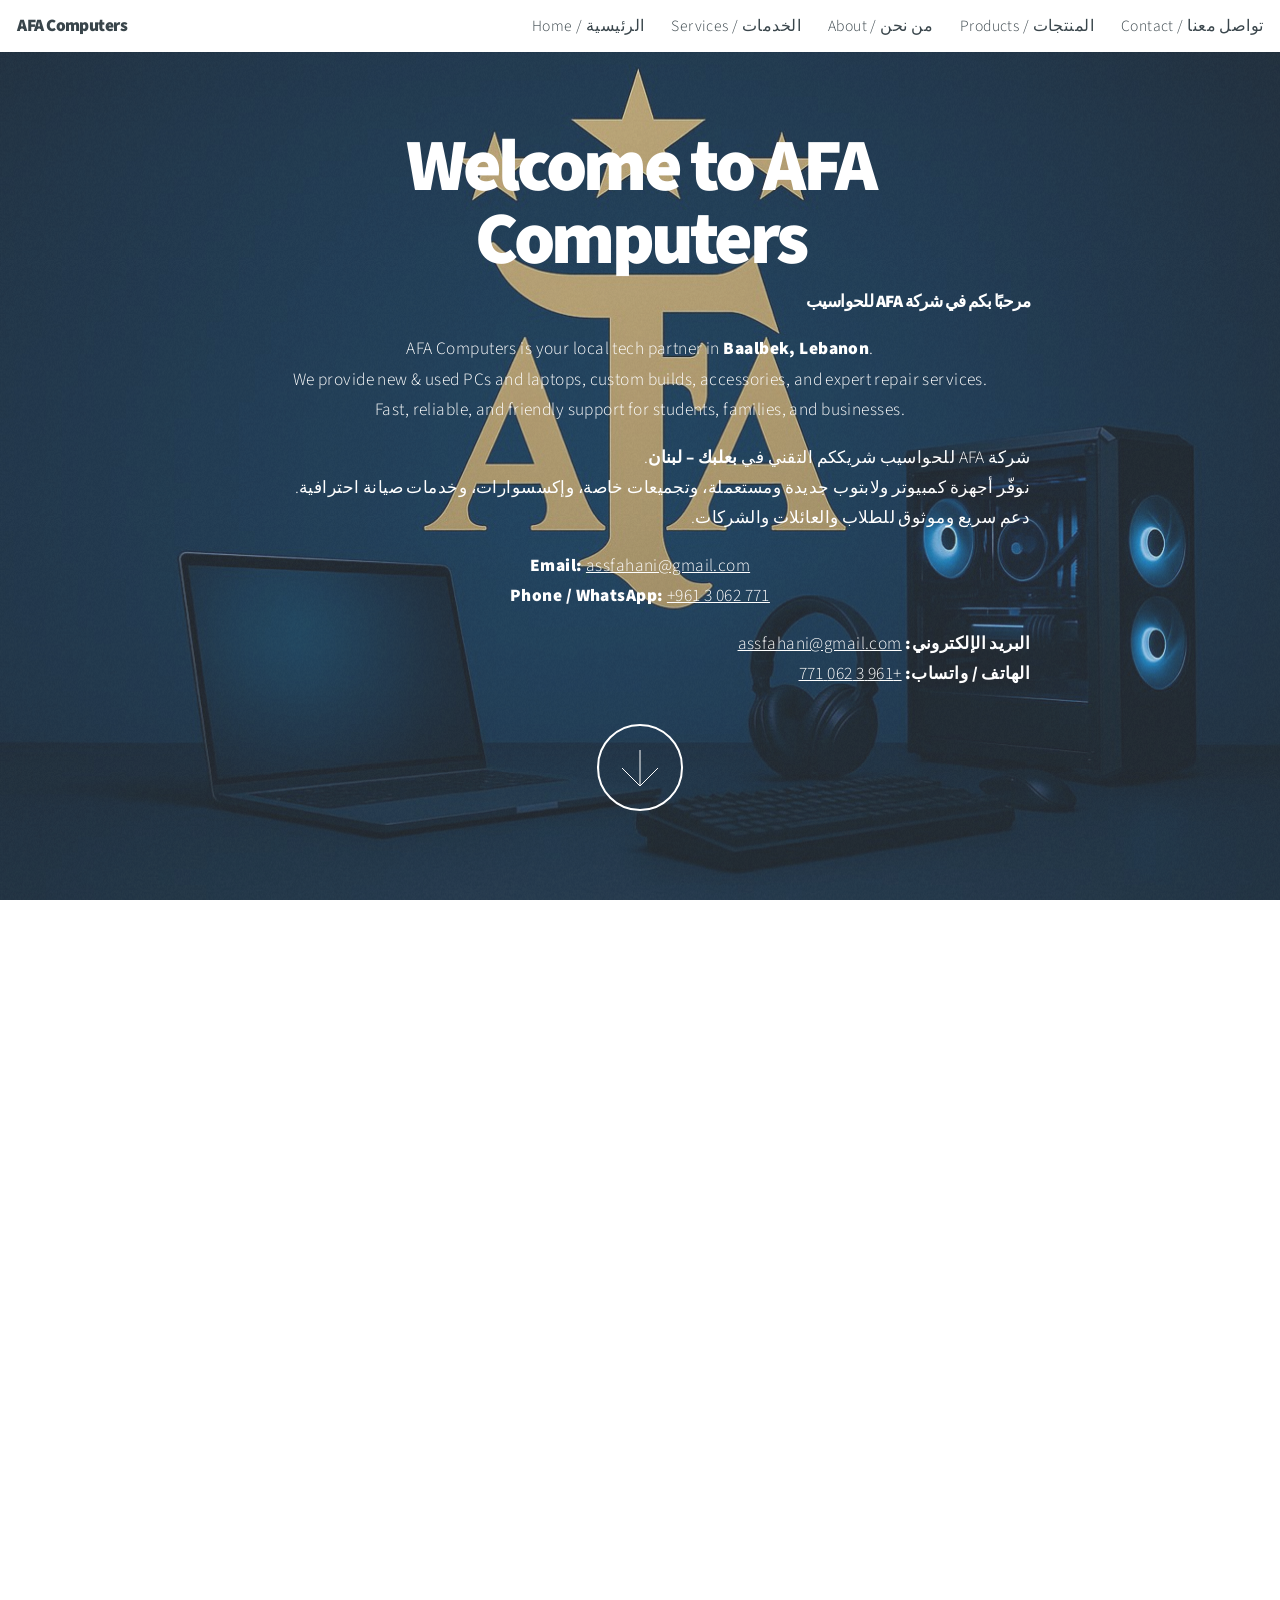
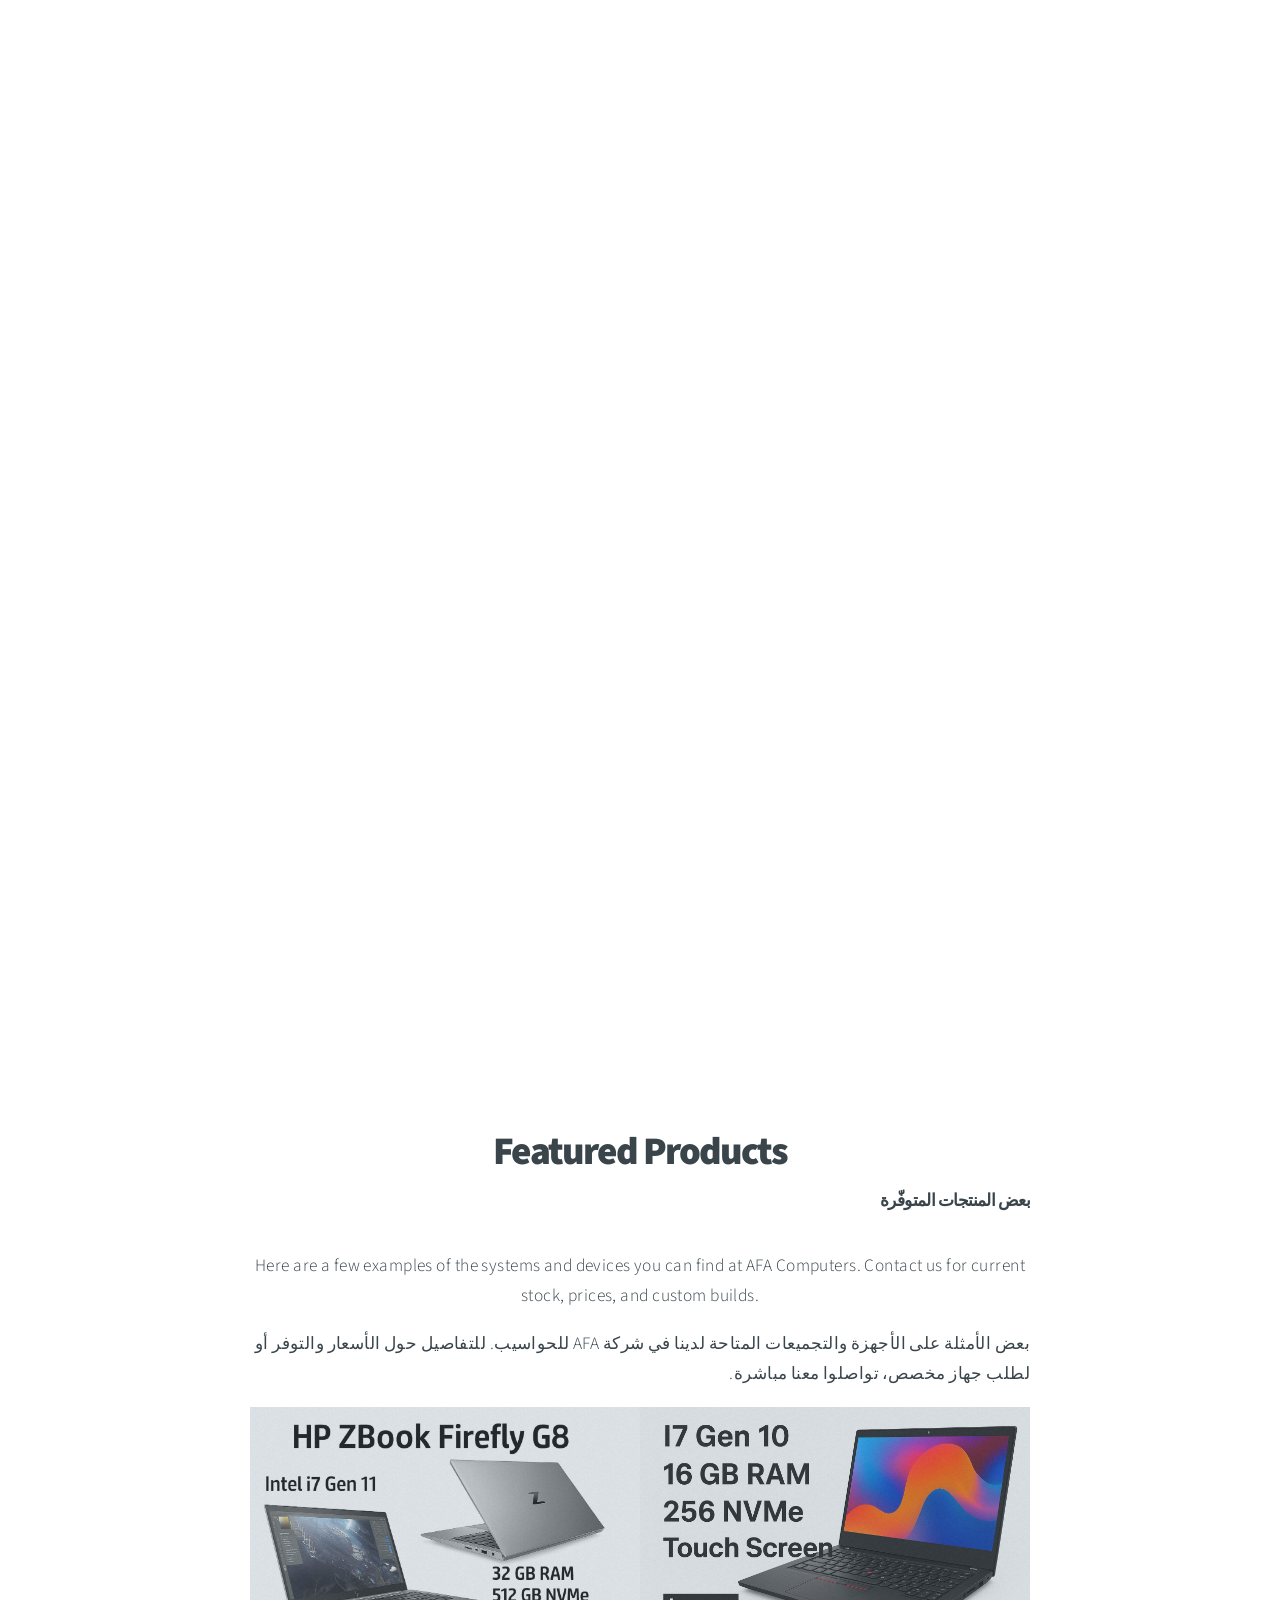
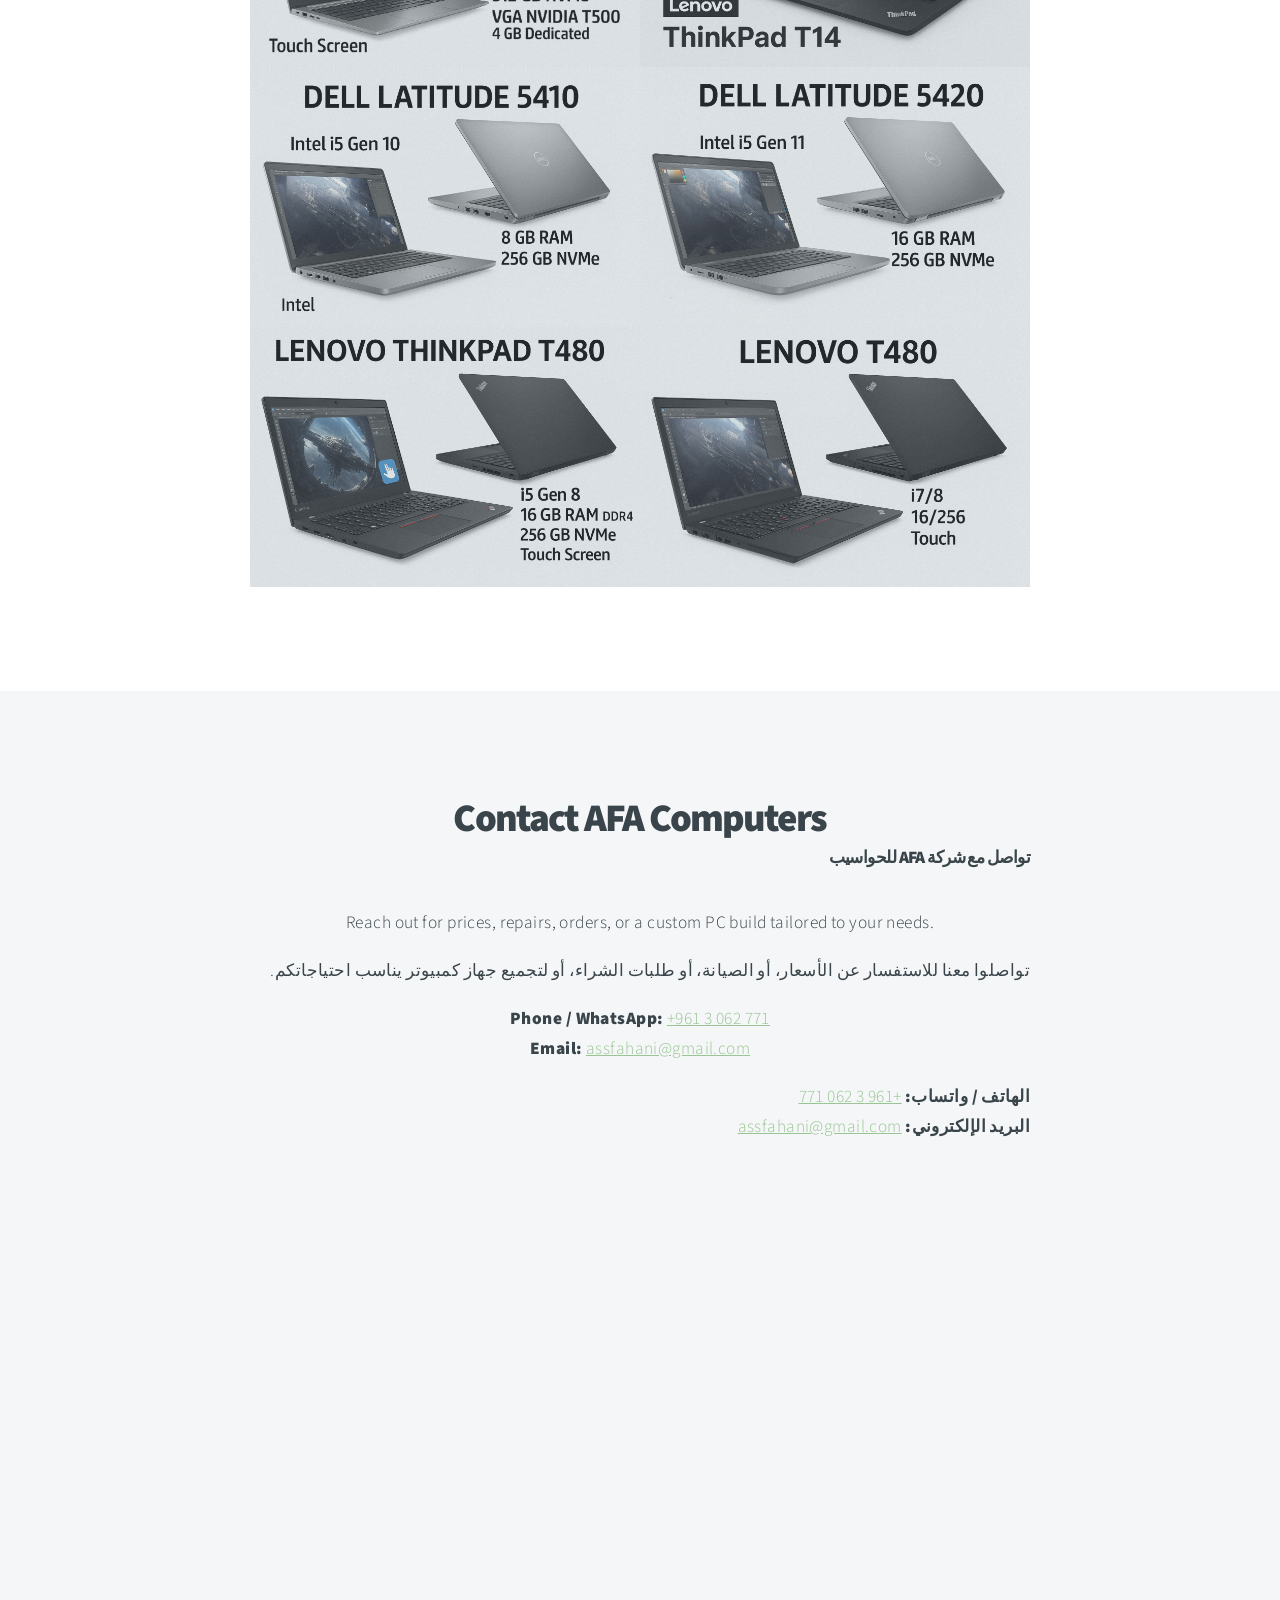
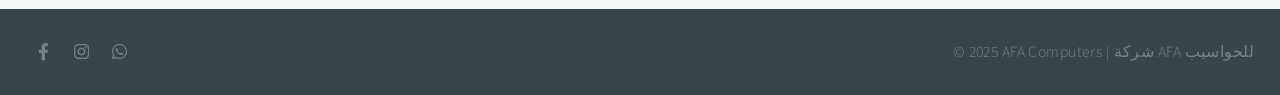
==== commit 5a6e0b71: "dczcd" ====
--- a/index.html
+++ b/index.html
@@ -34,12 +34,14 @@
         </header>
 
         <p>
-            Your trusted source for <strong>computers, laptops, repairs, and accessories</strong> in Baalbek, Lebanon.<br />
-            We provide modern tech solutions, fast repairs, and professional customer service.
-        </p>
-        <p dir="rtl" style="text-align:right;">
-            نحن نقدم أفضل خدمات <strong>بيع وصيانة أجهزة الكمبيوتر واللابتوب</strong> في بعلبك.<br />
-            حلول تقنية حديثة، صيانة سريعة، وخدمة احترافية وموثوقة.
+            AFA Computers is your local tech partner in <strong>Baalbek, Lebanon</strong>.<br />
+            We provide new & used PCs and laptops, custom builds, accessories, and expert repair services.<br />
+            Fast, reliable, and friendly support for students, families, and businesses.
+        </p>
+        <p dir="rtl" style="text-align:right;">
+            شركة AFA للحواسيب شريككم التقني في <strong>بعلبك – لبنان</strong>.<br />
+            نوفّر أجهزة كمبيوتر ولابتوب جديدة ومستعملة، وتجميعات خاصة، وإكسسوارات، وخدمات صيانة احترافية.<br />
+            دعم سريع وموثوق للطلاب والعائلات والشركات.
         </p>
 
         <p>
@@ -69,28 +71,28 @@
             </h3>
         </header>
 
-        <p>Reliable, professional tech services for all users:</p>
+        <p>At AFA Computers we offer complete solutions for home, office, and gaming:</p>
         <ul>
-            <li>New & used computers and laptops</li>
+            <li>New & used desktop computers and laptops</li>
             <li>Custom-built gaming and office PCs</li>
-            <li>Computer and laptop repair</li>
-            <li>Windows installation & formatting</li>
+            <li>Computer and laptop troubleshooting & repair</li>
+            <li>Windows installation, cleanup & formatting</li>
             <li>Data backup & recovery (when possible)</li>
-            <li>Printers, screens, and accessories</li>
-            <li>Home & business Wi-Fi setup</li>
+            <li>Monitors, printers, and PC accessories</li>
+            <li>Home & small business Wi-Fi and network setup</li>
         </ul>
 
         <p dir="rtl" style="text-align:right;margin-top:1.5em;">
-            خدمات موثوقة للمنازل والشركات:
+            نقدّم في AFA للحواسيب حلولاً متكاملة للمنزل والمكتب والألعاب:
         </p>
         <ul dir="rtl" style="text-align:right;">
-            <li>بيع أجهزة كمبيوتر ولابتوب جديدة ومستعملة</li>
+            <li>بيع أجهزة كمبيوتر مكتبي ولابتوب جديدة ومستعملة</li>
             <li>تجميع أجهزة ألعاب ومكاتب حسب الطلب</li>
-            <li>صيانة أجهزة الكمبيوتر واللابتوب</li>
-            <li>تنصيب نظام الويندوز</li>
-            <li>استرجاع البيانات</li>
-            <li>شاشات وطابعات وإكسسوارات</li>
-            <li>تركيب شبكات الإنترنت والواي فاي</li>
+            <li>كشف أعطال وصيانة الكمبيوتر واللابتوب</li>
+            <li>تنصيب نظام الويندوز وتنظيف الجهاز والفورمات</li>
+            <li>نسخ احتياطي واسترجاع بيانات قدر الإمكان</li>
+            <li>شاشات وطابعات وإكسسوارات متنوعة</li>
+            <li>تركيب شبكات إنترنت وواي فاي للمنازل والشركات الصغيرة</li>
         </ul>
     </div>
     <a href="#two" class="button style2 down anchored">Next / التالي</a>
@@ -107,14 +109,17 @@
         </header>
 
         <p>
-            AFA Computers is a modern tech brand based in Baalbek, offering sales, repairs, accessories,
-            and advanced PC builds. Our mission is to combine quality hardware with honest service and
-            fast delivery.
-        </p>
-
-        <p dir="rtl" style="text-align:right;">
-            شركة AFA للحواسيب هي علامة تقنية موثوقة في بعلبك، متخصصة في بيع وصيانة الأجهزة،
-            وبناء أجهزة الكمبيوتر الاحترافية، وتقديم دعم فني سريع وبجودة عالية.
+            AFA Computers started as a small local shop in Baalbek and grew into a trusted name
+            for honest advice, fair prices, and solid technical work. Whether you need a simple
+            office PC, a gaming machine, or help fixing your existing device, we treat every
+            customer with the same care and attention.
+        </p>
+
+        <p dir="rtl" style="text-align:right;">
+            بدأت شركة AFA للحواسيب كمتجر محلي صغير في بعلبك، ثم أصبحت اسمًا موثوقًا
+            في تقديم النصيحة الصادقة والأسعار المناسبة والعمل التقني المتقن. سواء كنتم
+            تحتاجون إلى جهاز مكتبي بسيط، أو جهاز ألعاب قوي، أو تصليح جهازكم الحالي، نحرص
+            على التعامل مع كل زبون باهتمام واحترام.
         </p>
     </div>
     <a href="#work" class="button style2 down anchored">Next / التالي</a>
@@ -129,41 +134,43 @@
         </header>
 
         <p>
-            Explore a selection of laptops, desktops, and PCs built by AFA Computers.
-        </p>
-        <p dir="rtl" style="text-align:right;">
-            بعض الأمثلة من الأجهزة المتوفرة في متجرنا.
+            Here are a few examples of the systems and devices you can find at AFA Computers.
+            Contact us for current stock, prices, and custom builds.
+        </p>
+        <p dir="rtl" style="text-align:right;">
+            بعض الأمثلة على الأجهزة والتجميعات المتاحة لدينا في شركة AFA للحواسيب.
+            للتفاصيل حول الأسعار والتوفر أو لطلب جهاز مخصص، تواصلوا معنا مباشرة.
         </p>
 
         <div class="gallery">
             <article class="from-left">
                 <a href="images/fulls/01.jpg" class="image fit">
-                    <img src="images/thumbs/01.jpg" alt="" />
+                    <img src="images/thumbs/01.jpg" alt="Laptop 1" />
                 </a>
             </article>
             <article class="from-right">
                 <a href="images/fulls/02.jpg" class="image fit">
-                    <img src="images/thumbs/02.jpg" alt="" />
+                    <img src="images/thumbs/02.jpg" alt="Laptop 2" />
                 </a>
             </article>
             <article class="from-left">
                 <a href="images/fulls/03.jpg" class="image fit">
-                    <img src="images/thumbs/03.jpg" alt="" />
+                    <img src="images/thumbs/03.jpg" alt="Desktop PC" />
                 </a>
             </article>
             <article class="from-right">
                 <a href="images/fulls/04.jpg" class="image fit">
-                    <img src="images/thumbs/04.jpg" alt="" />
+                    <img src="images/thumbs/04.jpg" alt="Gaming setup" />
                 </a>
             </article>
             <article class="from-left">
                 <a href="images/fulls/05.jpg" class="image fit">
-                    <img src="images/thumbs/05.jpg" alt="" />
+                    <img src="images/thumbs/05.jpg" alt="Accessories" />
                 </a>
             </article>
             <article class="from-right">
                 <a href="images/fulls/06.jpg" class="image fit">
-                    <img src="images/thumbs/06.jpg" alt="" />
+                    <img src="images/thumbs/06.jpg" alt="Other products" />
                 </a>
             </article>
         </div>
@@ -175,15 +182,16 @@
 <section id="contact" class="main style3 secondary">
     <div class="content">
         <header>
-            <h2>Contact Us</h2>
-            <h3 dir="rtl" style="text-align:right;">تواصل معنا</h3>
-        </header>
-
-        <p>
-            Contact AFA Computers for builds, repairs, and orders.
-        </p>
-        <p dir="rtl" style="text-align:right;">
-            تواصل معنا لأي خدمة أو استفسار.
+            <h2>Contact AFA Computers</h2>
+            <h3 dir="rtl" style="text-align:right;">تواصل مع شركة AFA للحواسيب</h3>
+        </header>
+
+        <p>
+            Reach out for prices, repairs, orders, or a custom PC build tailored to your needs.
+        </p>
+        <p dir="rtl" style="text-align:right;">
+            تواصلوا معنا للاستفسار عن الأسعار، أو الصيانة، أو طلبات الشراء، أو لتجميع جهاز
+            كمبيوتر يناسب احتياجاتكم.
         </p>
 
         <p>
@@ -241,3 +249,4 @@
 
 </body>
 </html>
+
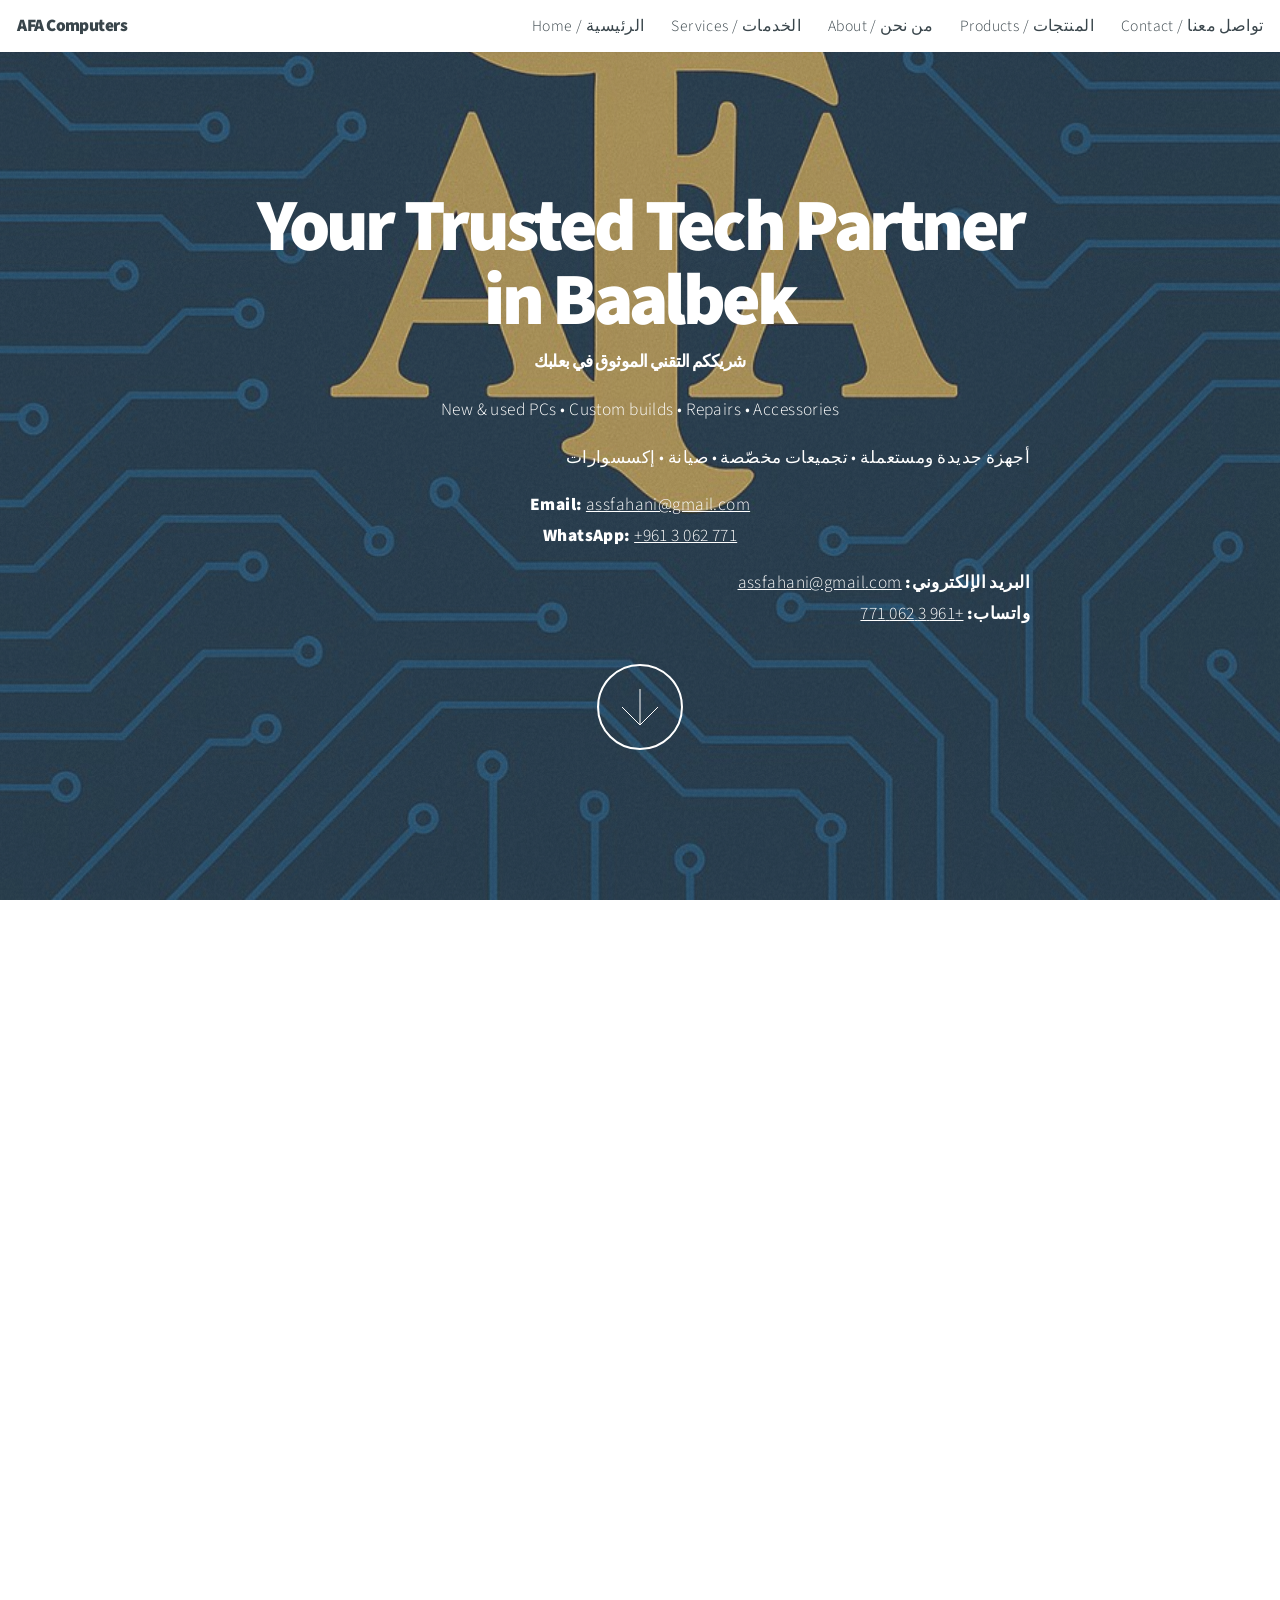
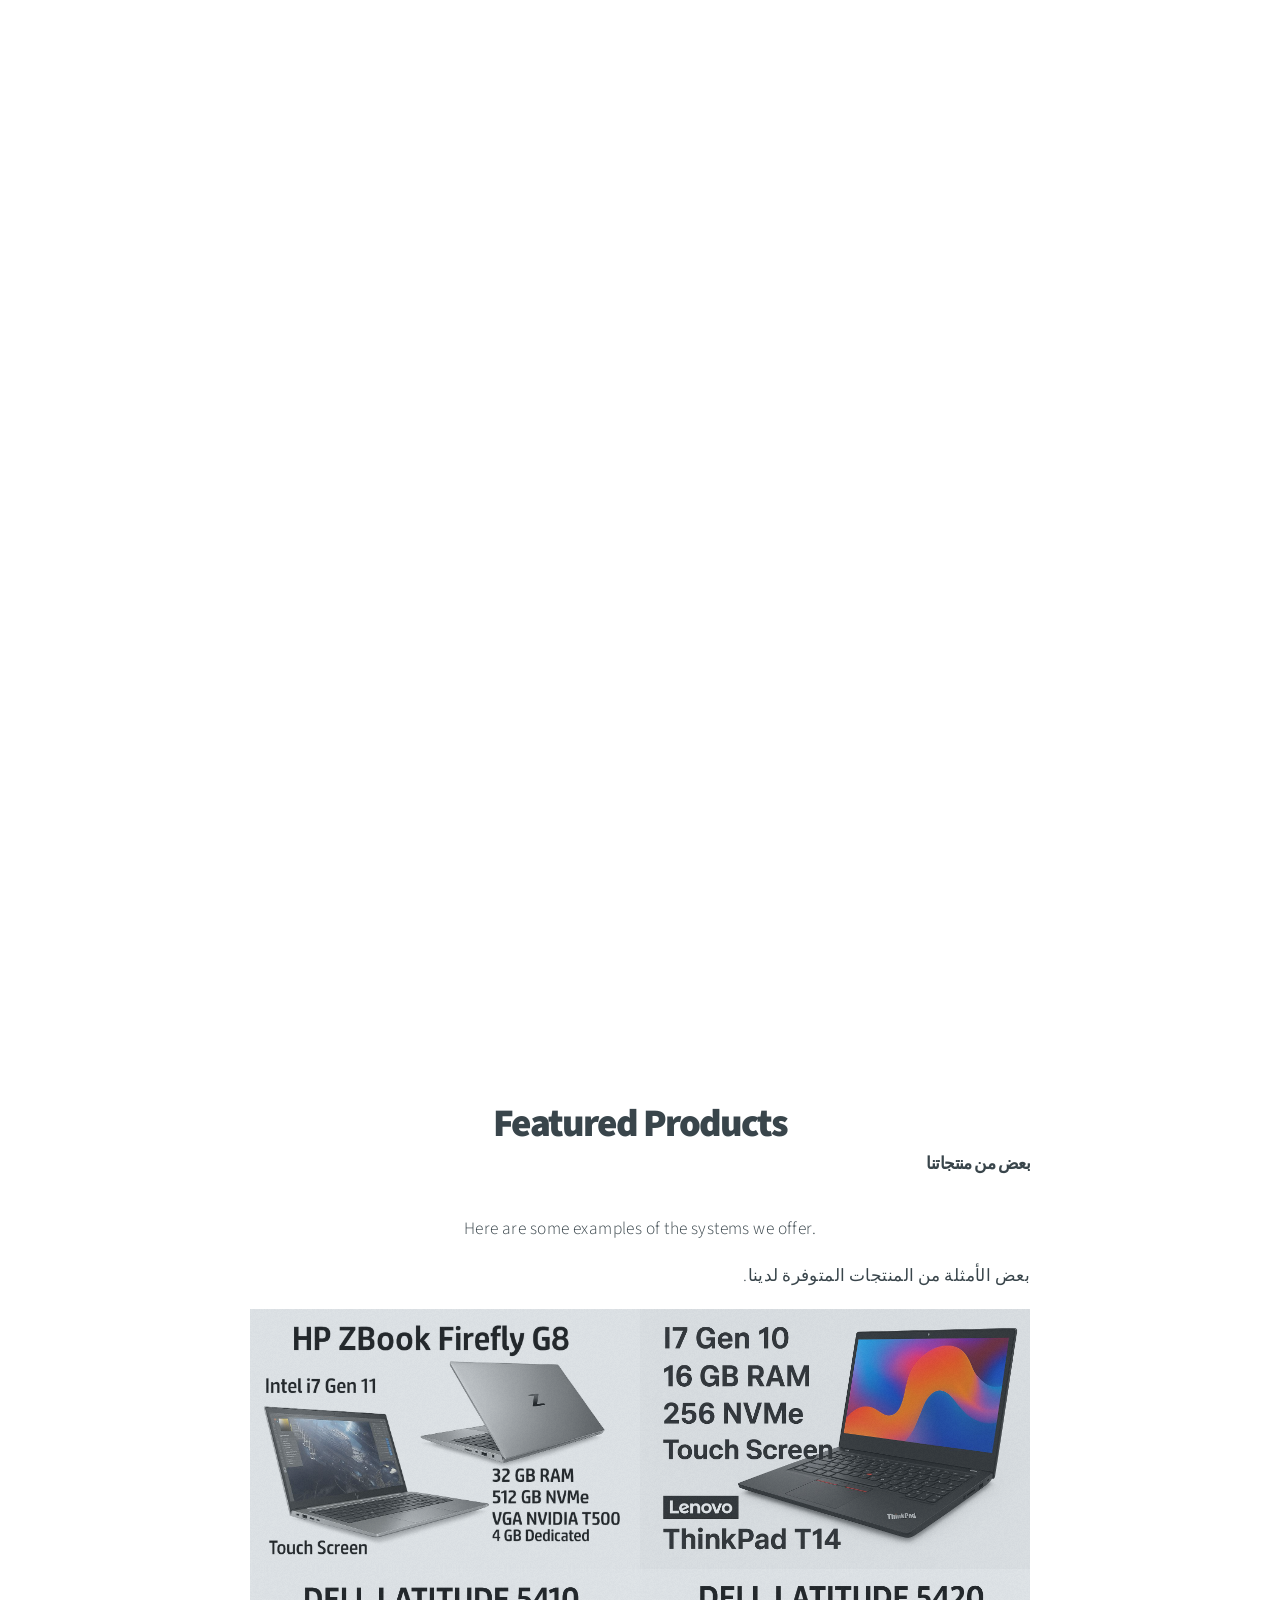
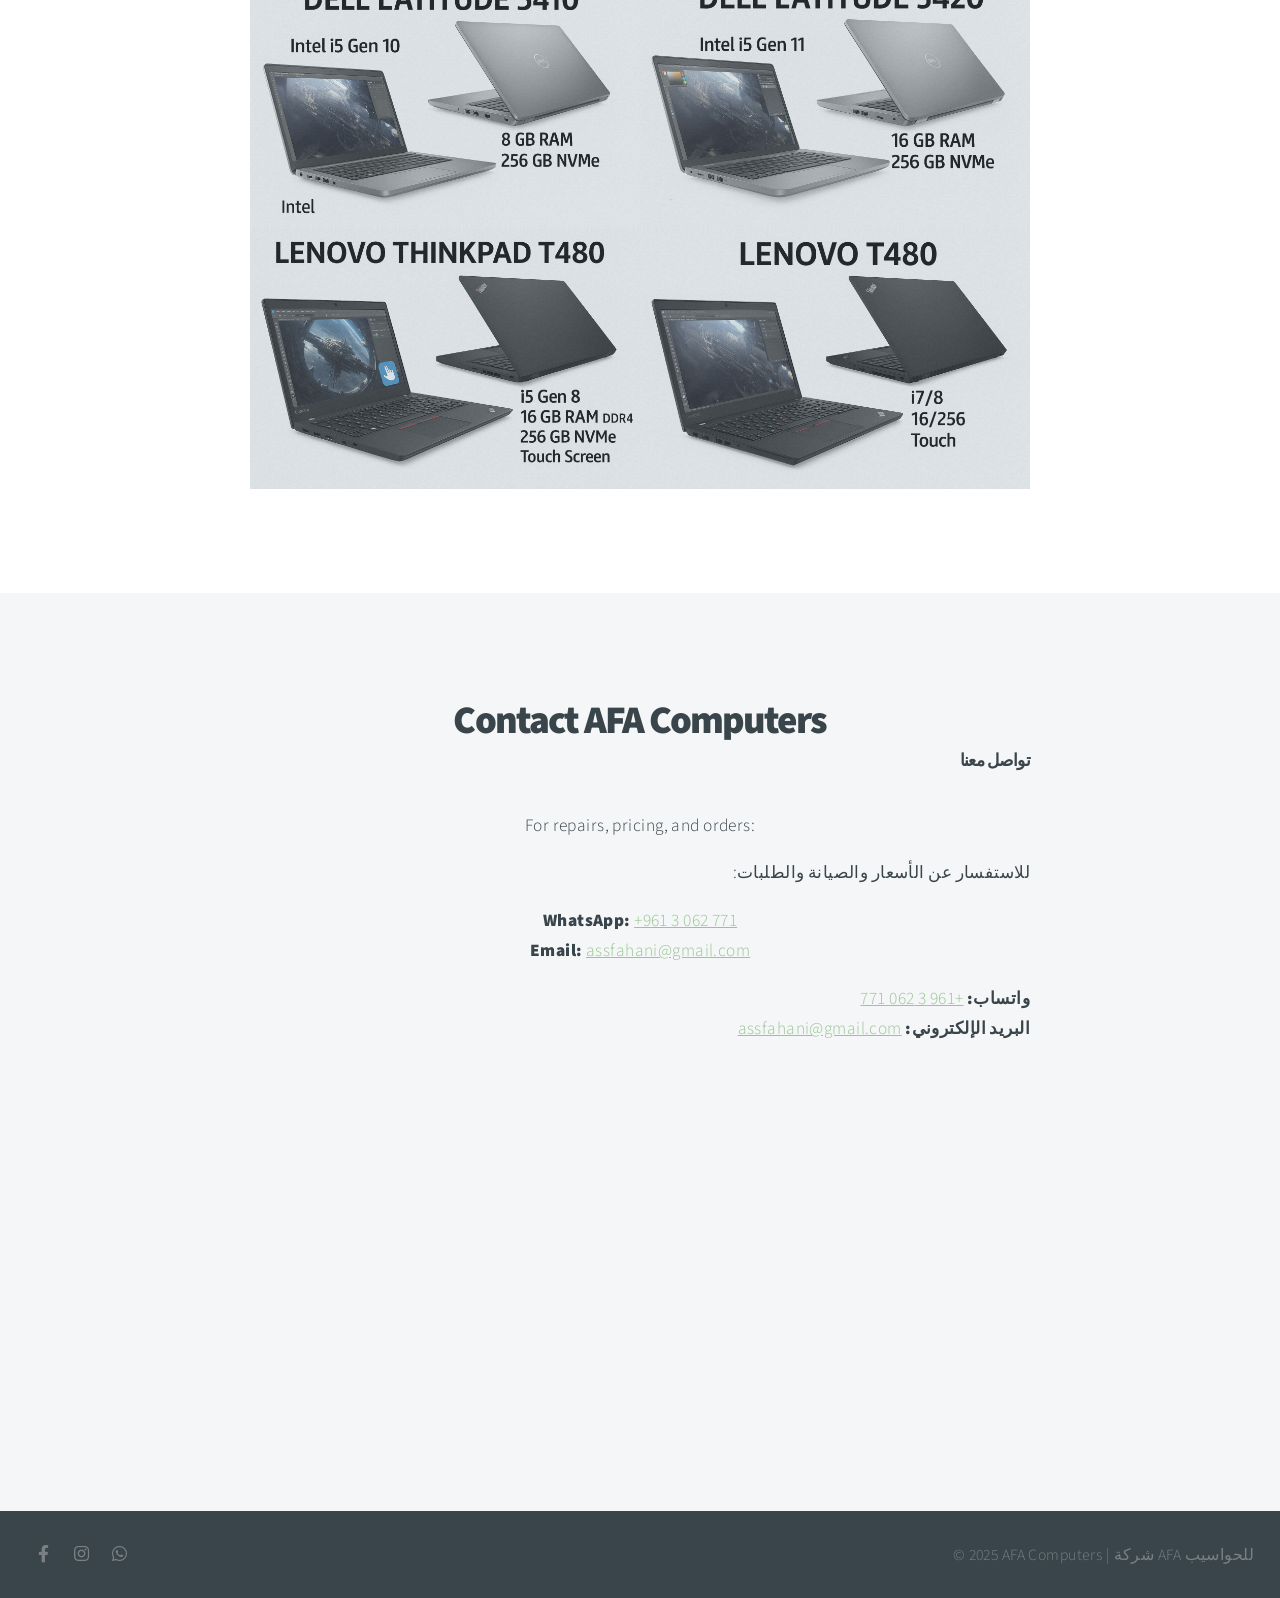
==== commit 7d177f2f: "sdad" ====
--- a/index.html
+++ b/index.html
@@ -1,3 +1,4 @@
+<!-- Redesigned AFA Computers Website (Option B) -->
 <!DOCTYPE HTML>
 <html lang="en">
 <head>
@@ -23,38 +24,23 @@
     </nav>
 </header>
 
-<!-- Intro -->
+<!-- Intro / Hero Section -->
 <section id="intro" class="main style1 dark fullscreen">
-    <div class="content">
+    <div class="content" style="max-width: 900px; margin: auto; text-align: center;">
         <header>
-            <h2>Welcome to AFA Computers</h2>
-            <h3 dir="rtl" style="text-align:right;margin-top:0.5em;">
-                مرحبًا بكم في شركة AFA للحواسيب
-            </h3>
+            <h2>Your Trusted Tech Partner in Baalbek</h2>
+            <h3 dir="rtl" style="margin-top:0.5em;">شريككم التقني الموثوق في بعلبك</h3>
         </header>
-
+        <p>New & used PCs • Custom builds • Repairs • Accessories</p>
+        <p dir="rtl" style="text-align:right;">أجهزة جديدة ومستعملة • تجميعات مخصّصة • صيانة • إكسسوارات</p>
         <p>
-            AFA Computers is your local tech partner in <strong>Baalbek, Lebanon</strong>.<br />
-            We provide new & used PCs and laptops, custom builds, accessories, and expert repair services.<br />
-            Fast, reliable, and friendly support for students, families, and businesses.
+            <strong>Email:</strong> <a href="mailto:assfahani@gmail.com">assfahani@gmail.com</a><br>
+            <strong>WhatsApp:</strong> <a href="tel:+9613062771">+961 3 062 771</a>
         </p>
         <p dir="rtl" style="text-align:right;">
-            شركة AFA للحواسيب شريككم التقني في <strong>بعلبك – لبنان</strong>.<br />
-            نوفّر أجهزة كمبيوتر ولابتوب جديدة ومستعملة، وتجميعات خاصة، وإكسسوارات، وخدمات صيانة احترافية.<br />
-            دعم سريع وموثوق للطلاب والعائلات والشركات.
+            <strong>البريد الإلكتروني:</strong> <a href="mailto:assfahani@gmail.com">assfahani@gmail.com</a><br>
+            <strong>واتساب:</strong> <a href="tel:+9613062771">+961 3 062 771</a>
         </p>
-
-        <p>
-            <strong>Email:</strong> <a href="mailto:assfahani@gmail.com">assfahani@gmail.com</a><br />
-            <strong>Phone / WhatsApp:</strong> <a href="tel:+9613062771">+961 3 062 771</a>
-        </p>
-        <p dir="rtl" style="text-align:right;">
-            <strong>البريد الإلكتروني:</strong> 
-            <a href="mailto:assfahani@gmail.com">assfahani@gmail.com</a><br />
-            <strong>الهاتف / واتساب:</strong>
-            <a href="tel:+9613062771">+961 3 062 771</a>
-        </p>
-
         <footer>
             <a href="#one" class="button style2 down">More / المزيد</a>
         </footer>
@@ -63,36 +49,30 @@
 
 <!-- Services -->
 <section id="one" class="main style2 right dark fullscreen">
-    <div class="content box style2">
+    <div class="content box style2" style="max-width: 850px;">
         <header>
             <h2>Our Services</h2>
-            <h3 dir="rtl" style="text-align:right;margin-top:0.5em;">
-                خدماتنا
-            </h3>
+            <h3 dir="rtl" style="margin-top:0.5em;">خدماتنا</h3>
         </header>
 
-        <p>At AFA Computers we offer complete solutions for home, office, and gaming:</p>
-        <ul>
+        <ul style="columns: 2; column-gap: 40px;">
             <li>New & used desktop computers and laptops</li>
             <li>Custom-built gaming and office PCs</li>
-            <li>Computer and laptop troubleshooting & repair</li>
-            <li>Windows installation, cleanup & formatting</li>
-            <li>Data backup & recovery (when possible)</li>
-            <li>Monitors, printers, and PC accessories</li>
-            <li>Home & small business Wi-Fi and network setup</li>
+            <li>Computer & laptop repairs</li>
+            <li>Windows installation & cleaning</li>
+            <li>Data backup & recovery</li>
+            <li>Monitors, printers, accessories</li>
+            <li>Home & small business Wi-Fi setup</li>
         </ul>
 
-        <p dir="rtl" style="text-align:right;margin-top:1.5em;">
-            نقدّم في AFA للحواسيب حلولاً متكاملة للمنزل والمكتب والألعاب:
-        </p>
-        <ul dir="rtl" style="text-align:right;">
-            <li>بيع أجهزة كمبيوتر مكتبي ولابتوب جديدة ومستعملة</li>
-            <li>تجميع أجهزة ألعاب ومكاتب حسب الطلب</li>
-            <li>كشف أعطال وصيانة الكمبيوتر واللابتوب</li>
-            <li>تنصيب نظام الويندوز وتنظيف الجهاز والفورمات</li>
-            <li>نسخ احتياطي واسترجاع بيانات قدر الإمكان</li>
-            <li>شاشات وطابعات وإكسسوارات متنوعة</li>
-            <li>تركيب شبكات إنترنت وواي فاي للمنازل والشركات الصغيرة</li>
+        <ul dir="rtl" style="columns: 2; text-align:right; margin-top:1em;">
+            <li>أجهزة كمبيوتر مكتبي ولابتوب جديدة ومستعملة</li>
+            <li>تجميعات ألعاب ومكاتب حسب الطلب</li>
+            <li>صيانة أعطال الكمبيوتر واللابتوب</li>
+            <li>تنصيب وتنظيف نظام الويندوز</li>
+            <li>نسخ احتياطي واسترجاع بيانات</li>
+            <li>شاشات وطابعات وإكسسوارات</li>
+            <li>تركيب شبكات إنترنت وواي فاي</li>
         </ul>
     </div>
     <a href="#two" class="button style2 down anchored">Next / التالي</a>
@@ -100,79 +80,36 @@
 
 <!-- About -->
 <section id="two" class="main style2 left dark fullscreen">
-    <div class="content box style2">
+    <div class="content box style2" style="max-width: 850px;">
         <header>
             <h2>About AFA Computers</h2>
-            <h3 dir="rtl" style="text-align:right;margin-top:0.5em;">
-                من نحن – شركة AFA للحواسيب
-            </h3>
+            <h3 dir="rtl" style="margin-top:0.5em;">من نحن</h3>
         </header>
 
-        <p>
-            AFA Computers started as a small local shop in Baalbek and grew into a trusted name
-            for honest advice, fair prices, and solid technical work. Whether you need a simple
-            office PC, a gaming machine, or help fixing your existing device, we treat every
-            customer with the same care and attention.
-        </p>
-
-        <p dir="rtl" style="text-align:right;">
-            بدأت شركة AFA للحواسيب كمتجر محلي صغير في بعلبك، ثم أصبحت اسمًا موثوقًا
-            في تقديم النصيحة الصادقة والأسعار المناسبة والعمل التقني المتقن. سواء كنتم
-            تحتاجون إلى جهاز مكتبي بسيط، أو جهاز ألعاب قوي، أو تصليح جهازكم الحالي، نحرص
-            على التعامل مع كل زبون باهتمام واحترام.
-        </p>
+        <p>AFA Computers grew from a small shop in Baalbek into a trusted repair and custom-build center known for honesty, fair prices, and reliable service.</p>
+        <p dir="rtl" style="text-align:right;">بدأت شركة AFA كمتجر صغير ثم أصبحت مركزًا موثوقًا للصيانة وتجميع أجهزة الكمبيوتر بأسعار مناسبة وخدمة يمكن الاعتماد عليها.</p>
     </div>
     <a href="#work" class="button style2 down anchored">Next / التالي</a>
 </section>
 
-<!-- Products -->
+<!-- Products (Images unchanged) -->
 <section id="work" class="main style3 primary">
     <div class="content">
         <header>
             <h2>Featured Products</h2>
-            <h3 dir="rtl" style="text-align:right;margin-top:0.5em;">بعض المنتجات المتوفّرة</h3>
+            <h3 dir="rtl" style="text-align:right;">بعض من منتجاتنا</h3>
         </header>
 
-        <p>
-            Here are a few examples of the systems and devices you can find at AFA Computers.
-            Contact us for current stock, prices, and custom builds.
-        </p>
-        <p dir="rtl" style="text-align:right;">
-            بعض الأمثلة على الأجهزة والتجميعات المتاحة لدينا في شركة AFA للحواسيب.
-            للتفاصيل حول الأسعار والتوفر أو لطلب جهاز مخصص، تواصلوا معنا مباشرة.
-        </p>
+        <p>Here are some examples of the systems we offer.</p>
+        <p dir="rtl" style="text-align:right;">بعض الأمثلة من المنتجات المتوفرة لدينا.</p>
 
         <div class="gallery">
-            <article class="from-left">
-                <a href="images/fulls/01.jpg" class="image fit">
-                    <img src="images/thumbs/01.jpg" alt="Laptop 1" />
-                </a>
-            </article>
-            <article class="from-right">
-                <a href="images/fulls/02.jpg" class="image fit">
-                    <img src="images/thumbs/02.jpg" alt="Laptop 2" />
-                </a>
-            </article>
-            <article class="from-left">
-                <a href="images/fulls/03.jpg" class="image fit">
-                    <img src="images/thumbs/03.jpg" alt="Desktop PC" />
-                </a>
-            </article>
-            <article class="from-right">
-                <a href="images/fulls/04.jpg" class="image fit">
-                    <img src="images/thumbs/04.jpg" alt="Gaming setup" />
-                </a>
-            </article>
-            <article class="from-left">
-                <a href="images/fulls/05.jpg" class="image fit">
-                    <img src="images/thumbs/05.jpg" alt="Accessories" />
-                </a>
-            </article>
-            <article class="from-right">
-                <a href="images/fulls/06.jpg" class="image fit">
-                    <img src="images/thumbs/06.jpg" alt="Other products" />
-                </a>
-            </article>
+            <article class="from-left"><a href="images/fulls/01.jpg" class="image fit"><img src="images/thumbs/01.jpg" alt="Laptop 1"></a></article>
+            <article class="from-right"><a href="images/fulls/02.jpg" class="image fit"><img src="images/thumbs/02.jpg" alt="Laptop 2"></a></article>
+            <article class="from-left"><a href="images/fulls/03.jpg" class="image fit"><img src="images/thumbs/03.jpg" alt="Desktop PC"></a></article>
+            <article class="from-right"><a href="images/fulls/04.jpg" class="image fit"><img src="images/thumbs/04.jpg" alt="Gaming Setup"></a></article>
+            <article class="from-left"><a href="images/fulls/05.jpg" class="image fit"><img src="images/thumbs/05.jpg" alt="Accessories"></a></article>
+            <article class="from-right"><a href="images/fulls/06.jpg" class="image fit"><img src="images/thumbs/06.jpg" alt="Other Products"></a></article>
         </div>
 
     </div>
@@ -180,46 +117,32 @@
 
 <!-- Contact -->
 <section id="contact" class="main style3 secondary">
-    <div class="content">
+    <div class="content" style="max-width: 850px;">
         <header>
             <h2>Contact AFA Computers</h2>
-            <h3 dir="rtl" style="text-align:right;">تواصل مع شركة AFA للحواسيب</h3>
+            <h3 dir="rtl" style="text-align:right;">تواصل معنا</h3>
         </header>
 
+        <p>For repairs, pricing, and orders:</p>
+        <p dir="rtl" style="text-align:right;">للاستفسار عن الأسعار والصيانة والطلبات:</p>
+
         <p>
-            Reach out for prices, repairs, orders, or a custom PC build tailored to your needs.
+            <strong>WhatsApp:</strong> <a href="tel:+9613062771">+961 3 062 771</a><br>
+            <strong>Email:</strong> <a href="mailto:assfahani@gmail.com">assfahani@gmail.com</a>
         </p>
         <p dir="rtl" style="text-align:right;">
-            تواصلوا معنا للاستفسار عن الأسعار، أو الصيانة، أو طلبات الشراء، أو لتجميع جهاز
-            كمبيوتر يناسب احتياجاتكم.
-        </p>
-
-        <p>
-            <strong>Phone / WhatsApp:</strong> <a href="tel:+9613062771">+961 3 062 771</a><br />
-            <strong>Email:</strong> <a href="mailto:assfahani@gmail.com">assfahani@gmail.com</a>
-        </p>
-
-        <p dir="rtl" style="text-align:right;">
-            <strong>الهاتف / واتساب:</strong> <a href="tel:+9613062771">+961 3 062 771</a><br />
+            <strong>واتساب:</strong> <a href="tel:+9613062771">+961 3 062 771</a><br>
             <strong>البريد الإلكتروني:</strong> <a href="mailto:assfahani@gmail.com">assfahani@gmail.com</a>
         </p>
 
         <div class="box">
             <form method="post" action="mailto:assfahani@gmail.com" enctype="text/plain">
                 <div class="fields">
-                    <div class="field half">
-                        <input type="text" name="name" placeholder="Name / الاسم" />
-                    </div>
-                    <div class="field half">
-                        <input type="email" name="email" placeholder="Email / البريد الإلكتروني" />
-                    </div>
-                    <div class="field">
-                        <textarea name="message" placeholder="Your message / رسالتك" rows="6"></textarea>
-                    </div>
+                    <div class="field half"><input type="text" name="name" placeholder="Name / الاسم"></div>
+                    <div class="field half"><input type="email" name="email" placeholder="Email / البريد الإلكتروني"></div>
+                    <div class="field"><textarea name="message" placeholder="Your message / رسالتك" rows="6"></textarea></div>
                 </div>
-                <ul class="actions special">
-                    <li><input type="submit" value="Send / إرسال" /></li>
-                </ul>
+                <ul class="actions special"><li><input type="submit" value="Send / إرسال"></li></ul>
             </form>
         </div>
     </div>
@@ -250,3 +173,4 @@
 </body>
 </html>
 
+
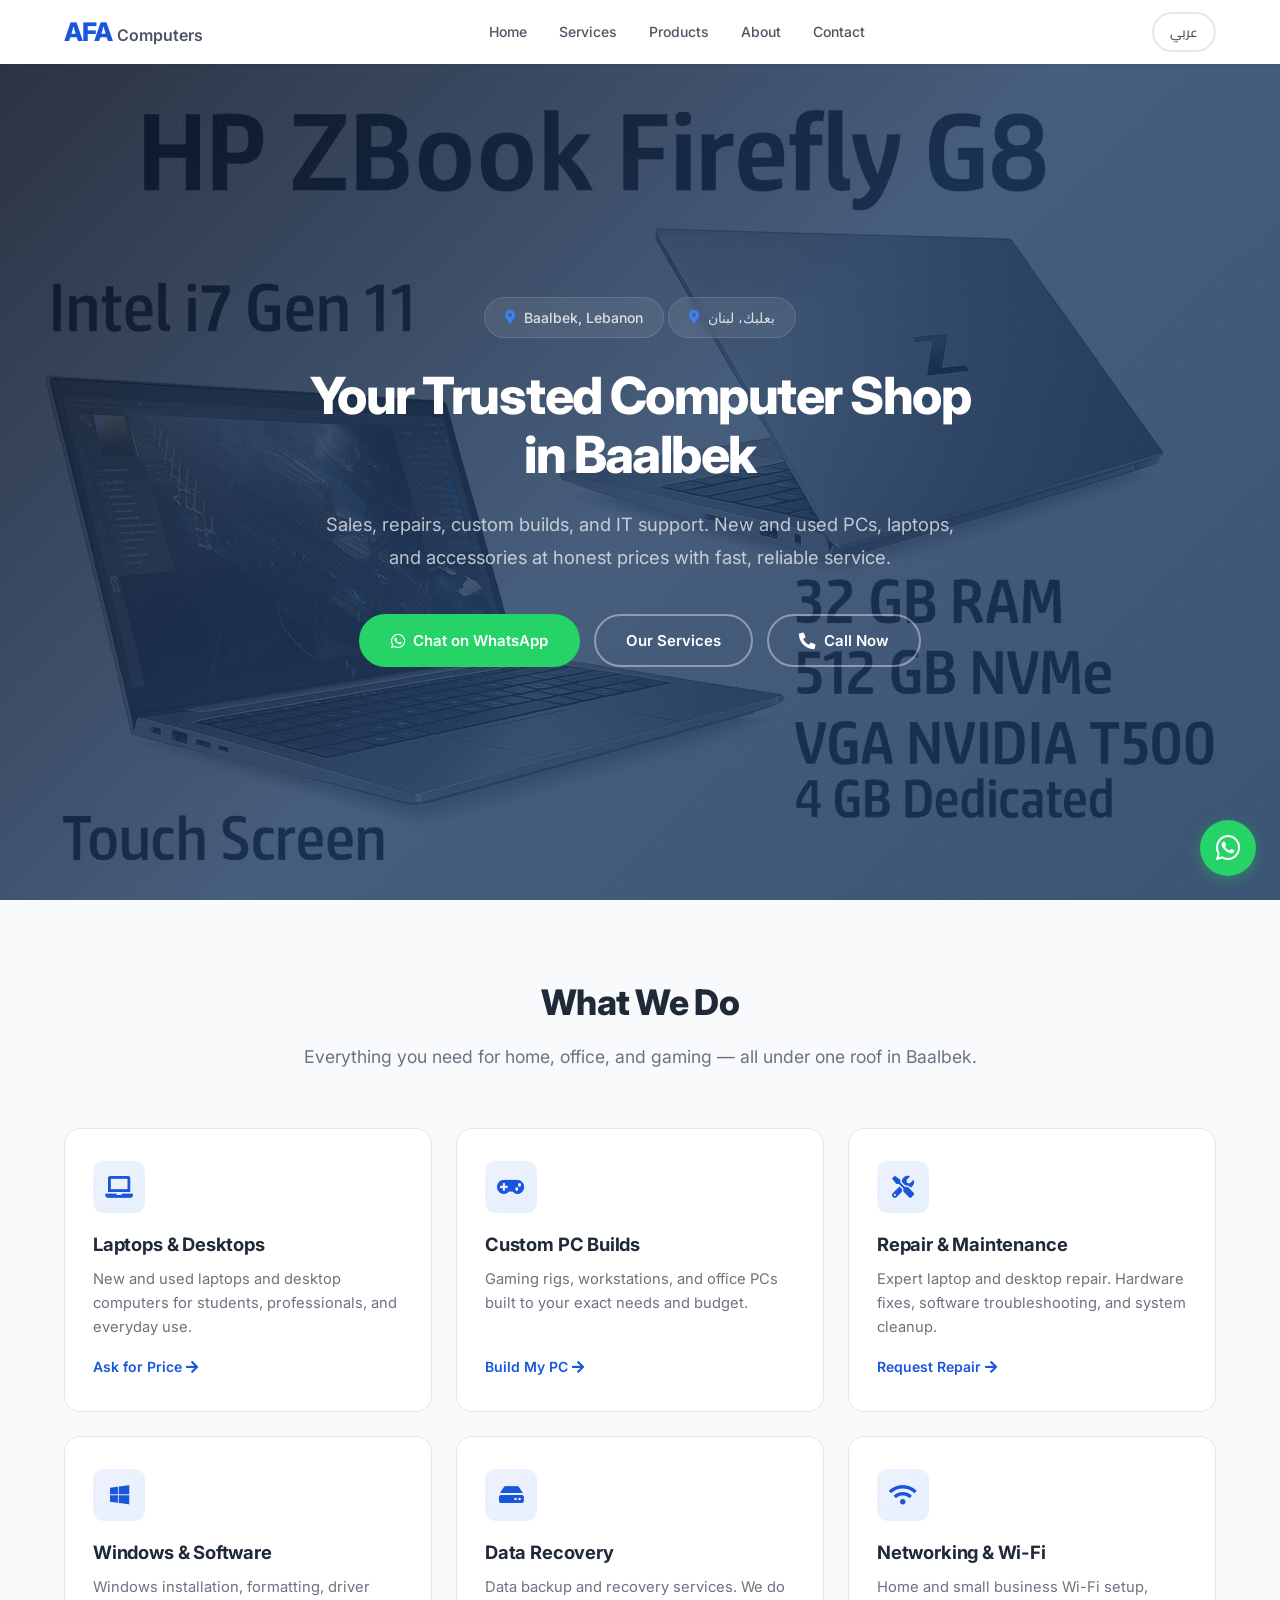
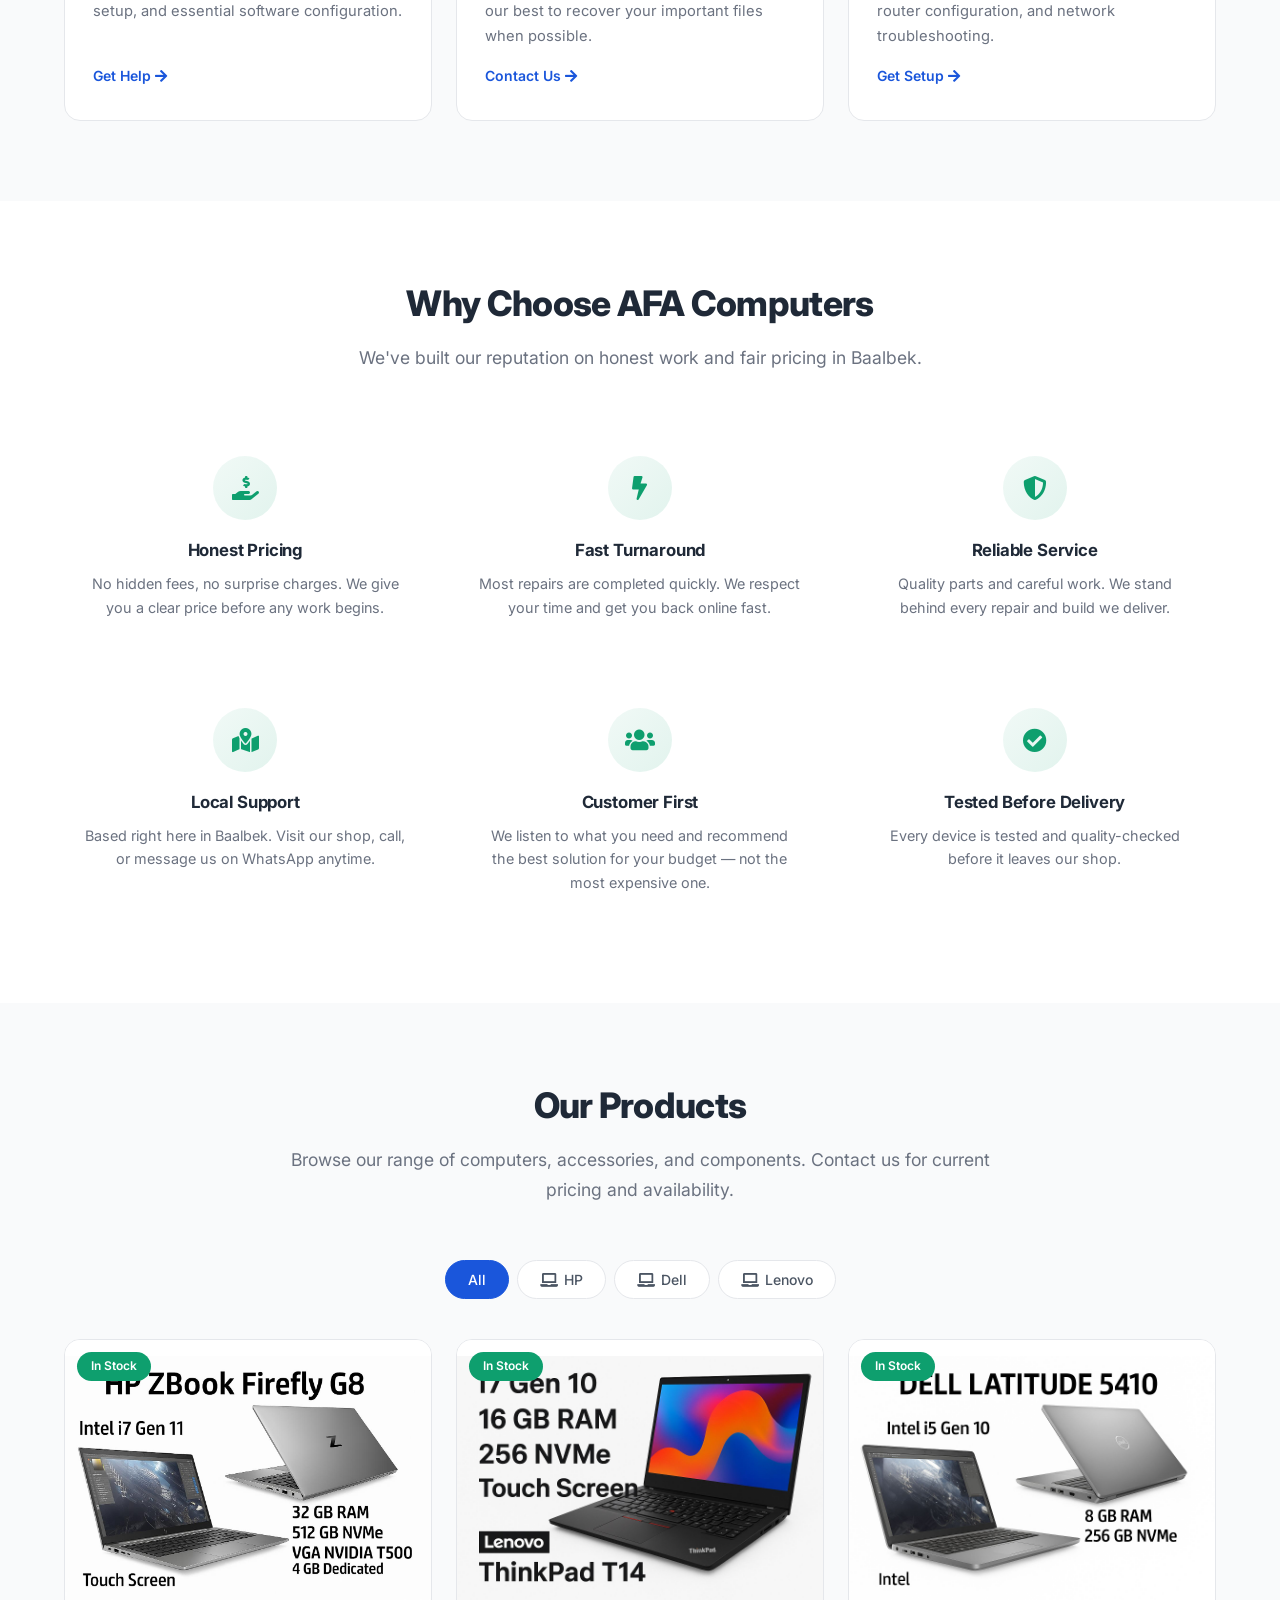
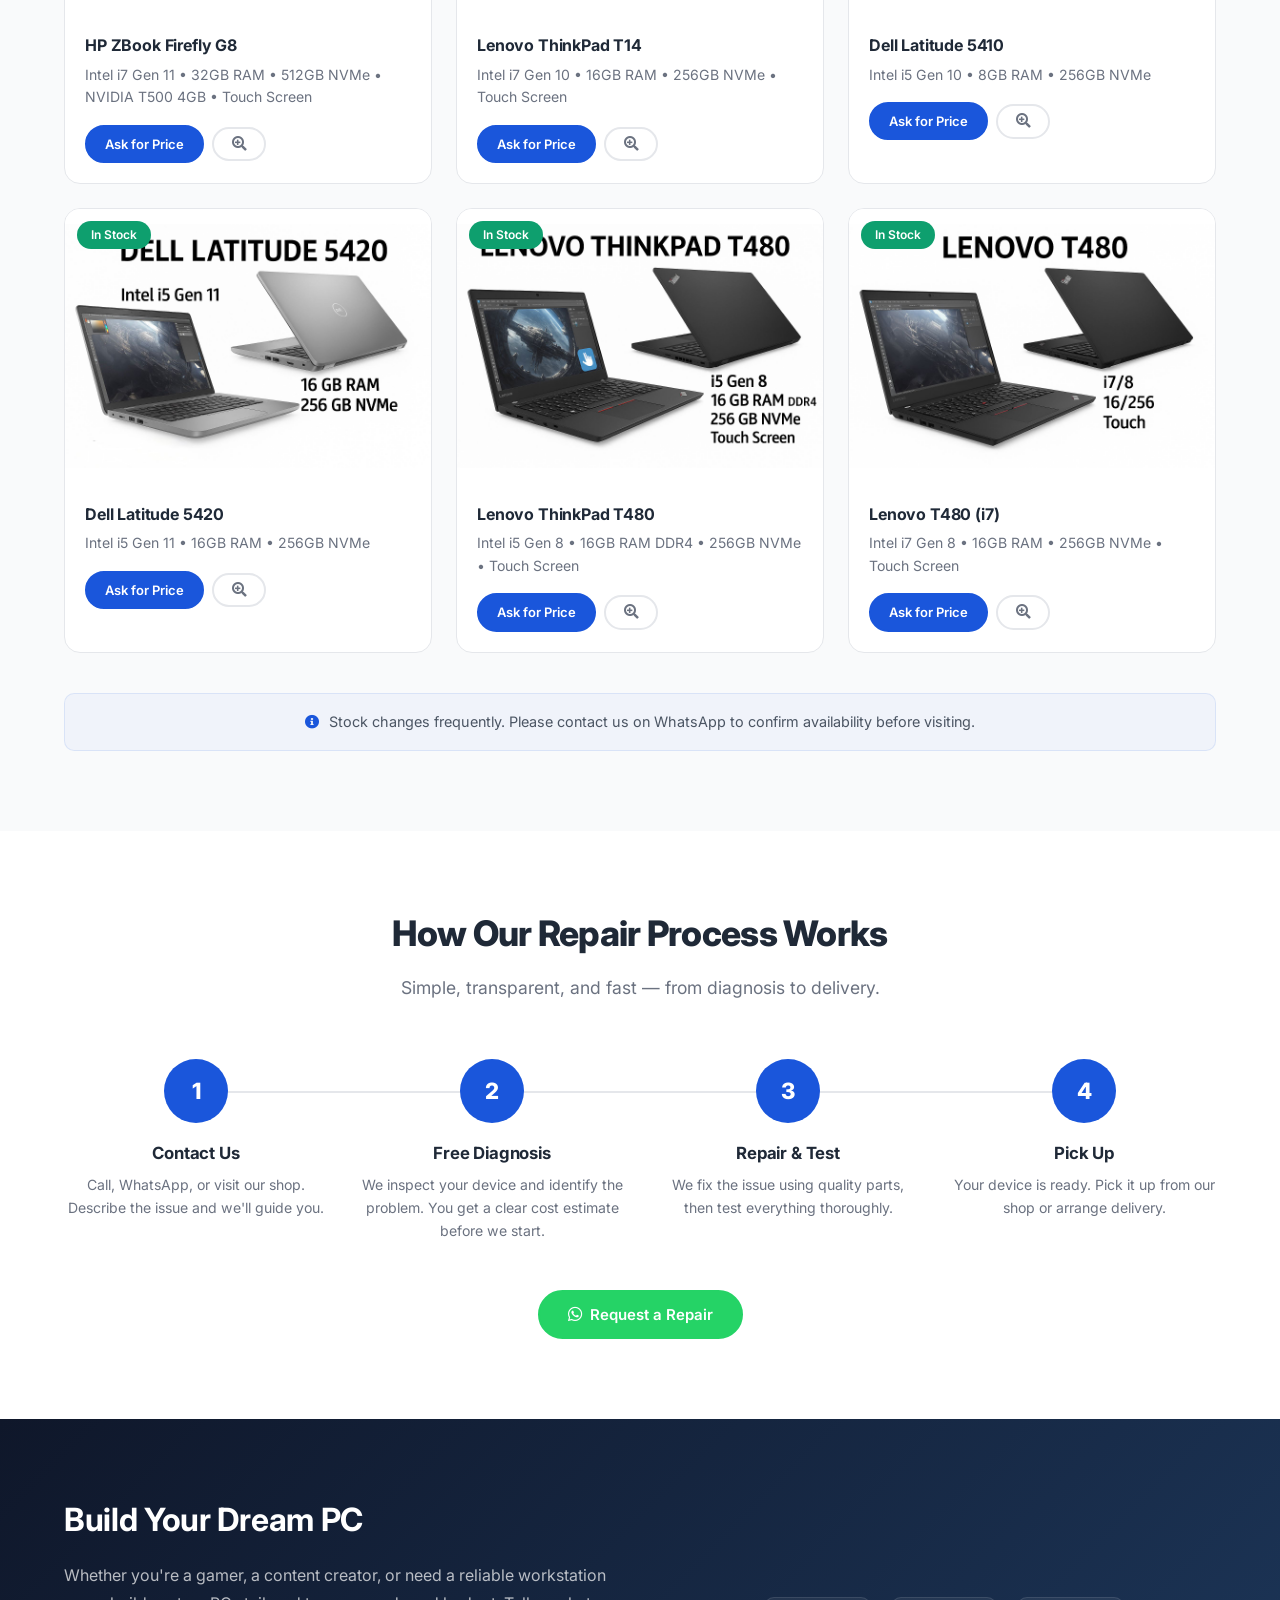
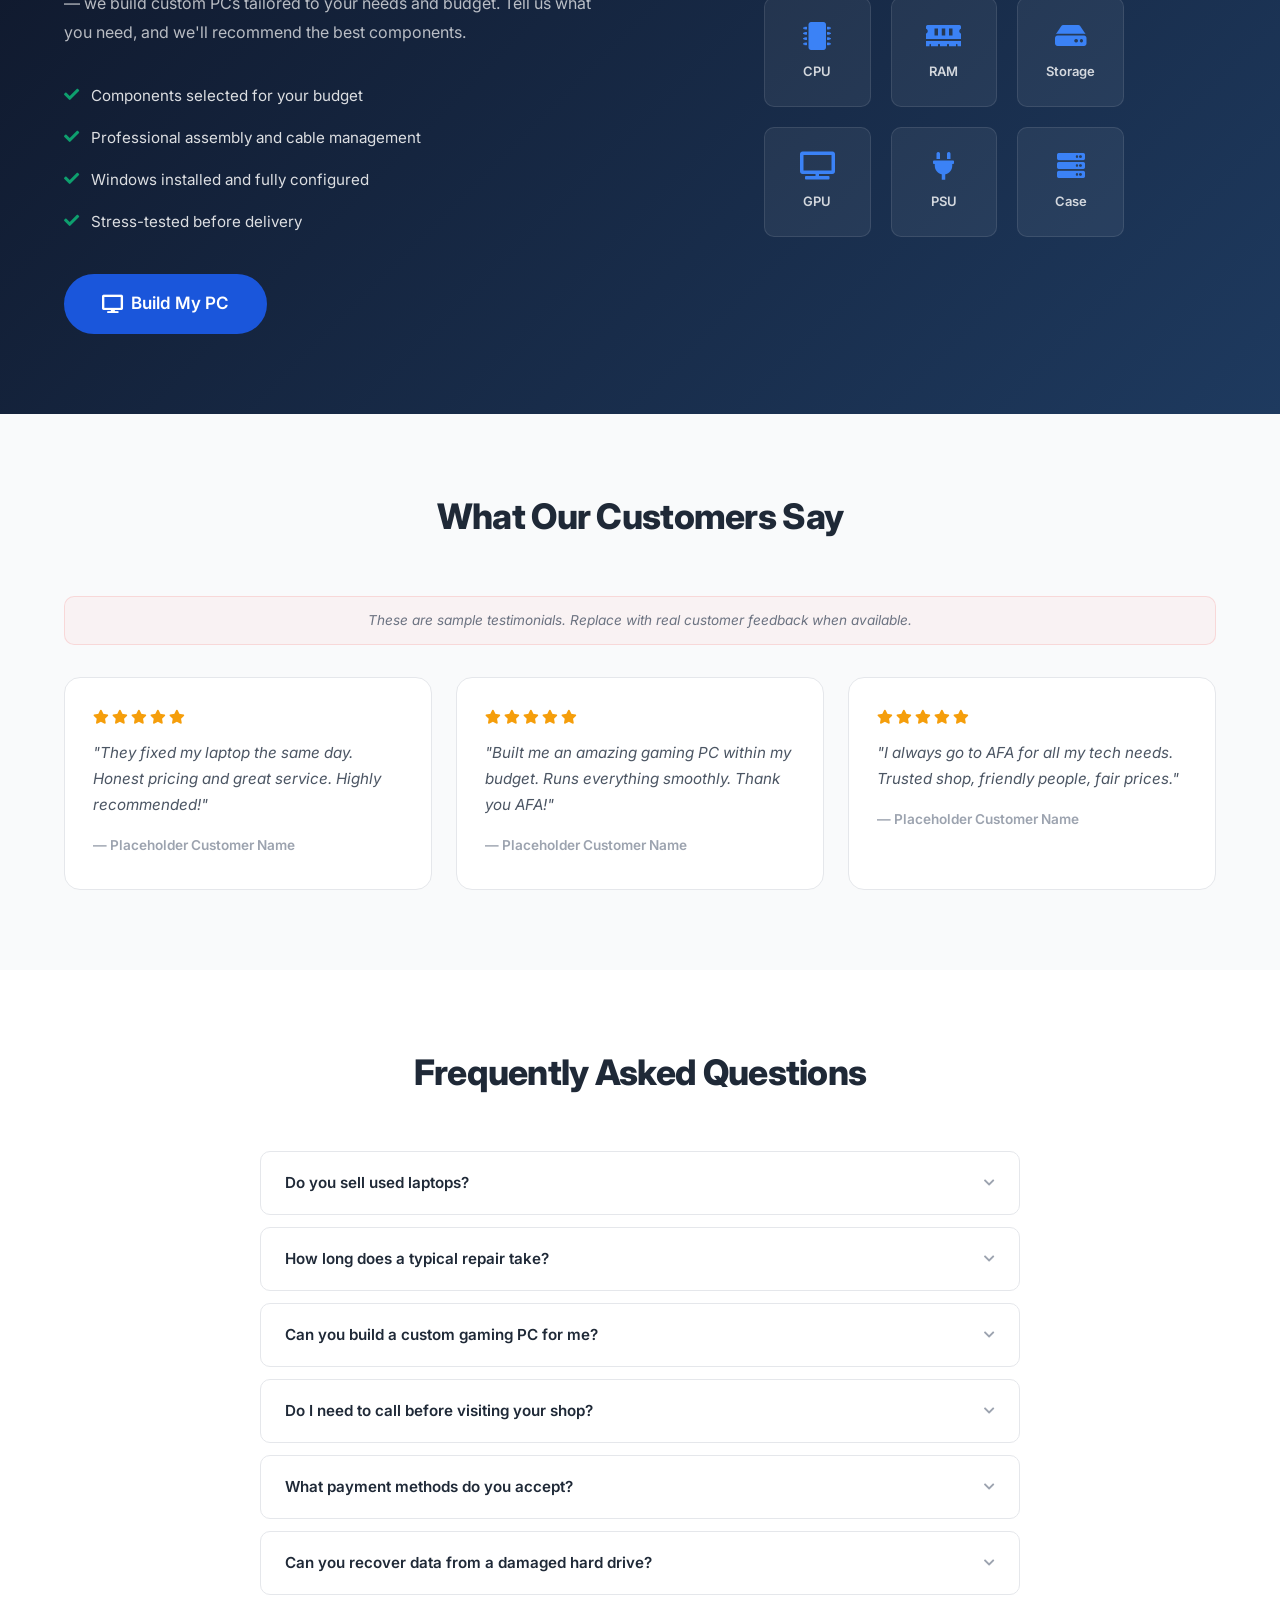
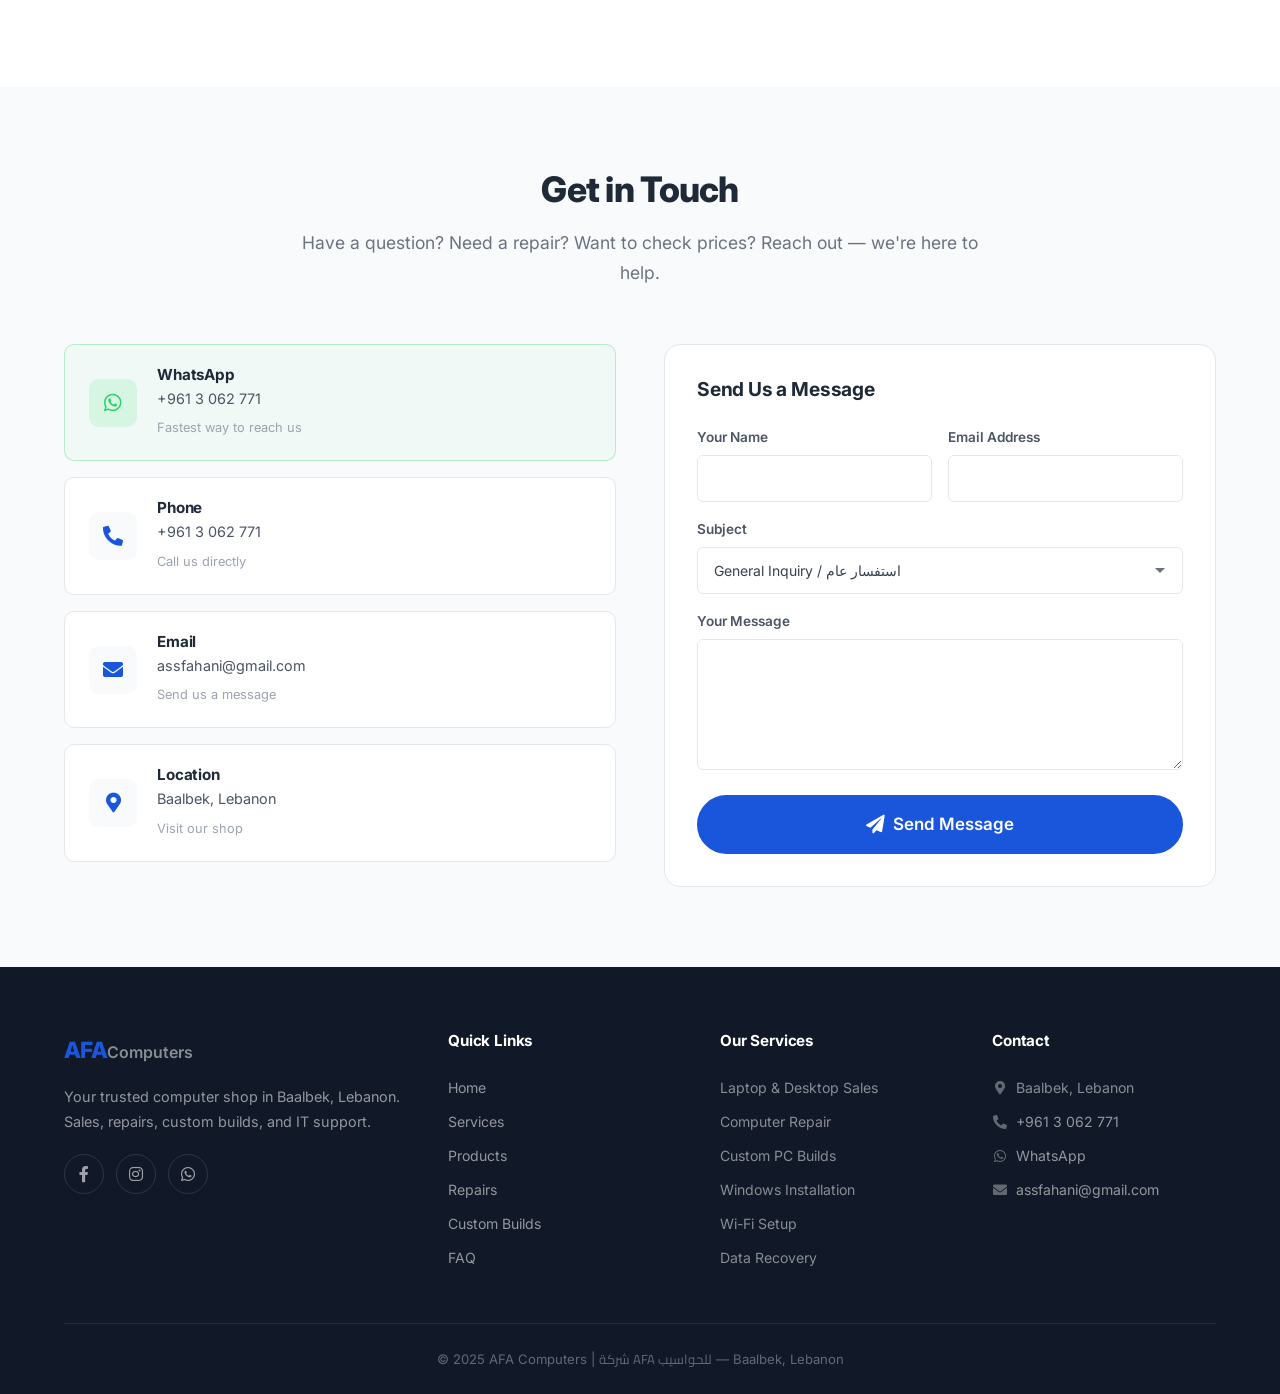
==== commit ec70c24a: "Complete website redesign - AFA Computers" ====
--- a/index.html
+++ b/index.html
@@ -1,176 +1,1022 @@
-<!-- Redesigned AFA Computers Website (Option B) -->
-<!DOCTYPE HTML>
-<html lang="en">
+<!DOCTYPE html>
+<html lang="en" dir="ltr">
 <head>
-    <title>AFA Computers | شركة AFA للحواسيب</title>
     <meta charset="utf-8" />
-    <meta name="viewport" content="width=device-width, initial-scale=1, user-scalable=no" />
-    <link rel="stylesheet" href="assets/css/main.css" />
-    <noscript><link rel="stylesheet" href="assets/css/noscript.css" /></noscript>
+    <meta name="viewport" content="width=device-width, initial-scale=1, user-scalable=yes" />
+    <title>AFA Computers | Computer Sales & Repair in Baalbek, Lebanon | شركة AFA للحواسيب</title>
+    <meta name="description" content="AFA Computers — Baalbek's trusted computer shop. New & used PCs, laptops, custom gaming builds, repairs, accessories, and IT support. Fast service, honest pricing. شركة AFA للحواسيب في بعلبك." />
+    <meta name="keywords" content="computer shop Baalbek, laptop repair Lebanon, custom PC build, gaming PC Baalbek, computer repair, كمبيوتر بعلبك, صيانة لابتوب, تجميع كمبيوتر" />
+    <meta name="author" content="AFA Computers" />
+    <meta name="robots" content="index, follow" />
+    <link rel="canonical" href="https://afacomputers.com/" />
+
+    <!-- Open Graph -->
+    <meta property="og:title" content="AFA Computers — Computer Sales & Repair in Baalbek" />
+    <meta property="og:description" content="New & used PCs, laptops, custom builds, professional repairs, and accessories. Your trusted local tech shop in Baalbek, Lebanon." />
+    <meta property="og:type" content="website" />
+    <meta property="og:url" content="https://afacomputers.com/" />
+    <meta property="og:locale" content="en_US" />
+    <meta property="og:locale:alternate" content="ar_LB" />
+
+    <!-- Fonts -->
+    <link rel="preconnect" href="https://fonts.googleapis.com" />
+    <link rel="preconnect" href="https://fonts.gstatic.com" crossorigin />
+    <link href="https://fonts.googleapis.com/css2?family=Inter:wght@400;500;600;700;800&family=Cairo:wght@400;600;700;800&display=swap" rel="stylesheet" />
+
+    <!-- Icons -->
+    <link rel="stylesheet" href="assets/css/fontawesome-all.min.css" />
+
+    <!-- Styles -->
+    <link rel="stylesheet" href="assets/css/custom.css" />
+
+    <!-- Structured Data -->
+    <script type="application/ld+json">
+    {
+        "@context": "https://schema.org",
+        "@type": "ComputerStore",
+        "name": "AFA Computers",
+        "alternateName": "شركة AFA للحواسيب",
+        "description": "Computer sales, repair, and IT services in Baalbek, Lebanon.",
+        "url": "https://afacomputers.com",
+        "telephone": "+9613062771",
+        "email": "assfahani@gmail.com",
+        "address": {
+            "@type": "PostalAddress",
+            "addressLocality": "Baalbek",
+            "addressCountry": "LB"
+        },
+        "geo": {
+            "@type": "GeoCoordinates",
+            "latitude": 34.0047,
+            "longitude": 36.2110
+        },
+        "areaServed": {
+            "@type": "City",
+            "name": "Baalbek"
+        },
+        "priceRange": "$$",
+        "paymentAccepted": "Cash",
+        "makesOffer": [
+            {"@type": "Offer", "itemOffered": {"@type": "Service", "name": "Computer Repair"}},
+            {"@type": "Offer", "itemOffered": {"@type": "Service", "name": "Custom PC Building"}},
+            {"@type": "Offer", "itemOffered": {"@type": "Product", "name": "Laptops"}},
+            {"@type": "Offer", "itemOffered": {"@type": "Product", "name": "Desktop Computers"}}
+        ]
+    }
+    </script>
 </head>
-<body class="is-preload">
-
-<!-- Header -->
-<header id="header">
-    <h1>AFA Computers</h1>
-    <nav>
-        <ul>
-            <li><a href="#intro">Home / الرئيسية</a></li>
-            <li><a href="#one">Services / الخدمات</a></li>
-            <li><a href="#two">About / من نحن</a></li>
-            <li><a href="#work">Products / المنتجات</a></li>
-            <li><a href="#contact">Contact / تواصل معنا</a></li>
-        </ul>
-    </nav>
+<body id="top">
+
+<!-- ====== HEADER / NAVIGATION ====== -->
+<header id="header" role="banner">
+    <div class="header-inner">
+        <a href="#top" class="logo" aria-label="AFA Computers home">
+            <span class="logo-text">AFA</span><span class="logo-sub">Computers</span>
+        </a>
+        <nav id="main-nav" role="navigation" aria-label="Main navigation">
+            <ul>
+                <li><a href="#hero"><span class="en">Home</span><span class="ar">الرئيسية</span></a></li>
+                <li><a href="#services"><span class="en">Services</span><span class="ar">الخدمات</span></a></li>
+                <li><a href="#products"><span class="en">Products</span><span class="ar">المنتجات</span></a></li>
+                <li><a href="#about"><span class="en">About</span><span class="ar">من نحن</span></a></li>
+                <li><a href="#contact"><span class="en">Contact</span><span class="ar">تواصل</span></a></li>
+            </ul>
+        </nav>
+        <div class="header-actions">
+            <button id="lang-toggle" class="lang-btn" aria-label="Switch to Arabic" title="العربية / English">
+                <span class="lang-current">عربي</span>
+            </button>
+            <button id="mobile-menu-btn" class="mobile-menu-btn" aria-label="Open menu" aria-expanded="false">
+                <span></span><span></span><span></span>
+            </button>
+        </div>
+    </div>
 </header>
 
-<!-- Intro / Hero Section -->
-<section id="intro" class="main style1 dark fullscreen">
-    <div class="content" style="max-width: 900px; margin: auto; text-align: center;">
-        <header>
-            <h2>Your Trusted Tech Partner in Baalbek</h2>
-            <h3 dir="rtl" style="margin-top:0.5em;">شريككم التقني الموثوق في بعلبك</h3>
-        </header>
-        <p>New & used PCs • Custom builds • Repairs • Accessories</p>
-        <p dir="rtl" style="text-align:right;">أجهزة جديدة ومستعملة • تجميعات مخصّصة • صيانة • إكسسوارات</p>
-        <p>
-            <strong>Email:</strong> <a href="mailto:assfahani@gmail.com">assfahani@gmail.com</a><br>
-            <strong>WhatsApp:</strong> <a href="tel:+9613062771">+961 3 062 771</a>
-        </p>
-        <p dir="rtl" style="text-align:right;">
-            <strong>البريد الإلكتروني:</strong> <a href="mailto:assfahani@gmail.com">assfahani@gmail.com</a><br>
-            <strong>واتساب:</strong> <a href="tel:+9613062771">+961 3 062 771</a>
-        </p>
-        <footer>
-            <a href="#one" class="button style2 down">More / المزيد</a>
-        </footer>
+<!-- ====== HERO SECTION ====== -->
+<section id="hero" class="section hero-section">
+    <div class="hero-bg">
+        <img src="images/fulls/01.jpg" alt="" aria-hidden="true" />
+    </div>
+    <div class="hero-overlay"></div>
+    <div class="container">
+        <div class="hero-content">
+            <div class="hero-badge en">
+                <i class="fas fa-map-marker-alt"></i> Baalbek, Lebanon
+            </div>
+            <div class="hero-badge ar">
+                <i class="fas fa-map-marker-alt"></i> بعلبك، لبنان
+            </div>
+
+            <h1>
+                <span class="en">Your Trusted Computer Shop<br />in Baalbek</span>
+                <span class="ar">متجرك الموثوق للحواسيب<br />في بعلبك</span>
+            </h1>
+            <p class="hero-sub">
+                <span class="en">Sales, repairs, custom builds, and IT support. New and used PCs, laptops, and accessories at honest prices with fast, reliable service.</span>
+                <span class="ar">بيع، صيانة، تجميع أجهزة حسب الطلب، ودعم تقني. أجهزة كمبيوتر ولابتوب جديدة ومستعملة بأسعار مناسبة وخدمة سريعة وموثوقة.</span>
+            </p>
+            <div class="hero-cta">
+                <a href="https://wa.me/9613062771?text=Hello%20AFA%20Computers" class="btn btn-whatsapp" target="_blank" rel="noopener noreferrer">
+                    <i class="fab fa-whatsapp"></i>
+                    <span class="en">Chat on WhatsApp</span>
+                    <span class="ar">تواصل عبر واتساب</span>
+                </a>
+                <a href="#services" class="btn btn-outline-light">
+                    <span class="en">Our Services</span>
+                    <span class="ar">خدماتنا</span>
+                </a>
+                <a href="tel:+9613062771" class="btn btn-outline-light">
+                    <i class="fas fa-phone-alt"></i>
+                    <span class="en">Call Now</span>
+                    <span class="ar">اتصل الآن</span>
+                </a>
+            </div>
+        </div>
     </div>
 </section>
 
-<!-- Services -->
-<section id="one" class="main style2 right dark fullscreen">
-    <div class="content box style2" style="max-width: 850px;">
-        <header>
-            <h2>Our Services</h2>
-            <h3 dir="rtl" style="margin-top:0.5em;">خدماتنا</h3>
-        </header>
-
-        <ul style="columns: 2; column-gap: 40px;">
-            <li>New & used desktop computers and laptops</li>
-            <li>Custom-built gaming and office PCs</li>
-            <li>Computer & laptop repairs</li>
-            <li>Windows installation & cleaning</li>
-            <li>Data backup & recovery</li>
-            <li>Monitors, printers, accessories</li>
-            <li>Home & small business Wi-Fi setup</li>
-        </ul>
-
-        <ul dir="rtl" style="columns: 2; text-align:right; margin-top:1em;">
-            <li>أجهزة كمبيوتر مكتبي ولابتوب جديدة ومستعملة</li>
-            <li>تجميعات ألعاب ومكاتب حسب الطلب</li>
-            <li>صيانة أعطال الكمبيوتر واللابتوب</li>
-            <li>تنصيب وتنظيف نظام الويندوز</li>
-            <li>نسخ احتياطي واسترجاع بيانات</li>
-            <li>شاشات وطابعات وإكسسوارات</li>
-            <li>تركيب شبكات إنترنت وواي فاي</li>
-        </ul>
-    </div>
-    <a href="#two" class="button style2 down anchored">Next / التالي</a>
+<!-- ====== SERVICES SECTION ====== -->
+<section id="services" class="section services-section">
+    <div class="container">
+        <div class="section-header">
+            <h2>
+                <span class="en">What We Do</span>
+                <span class="ar">ماذا نقدّم</span>
+            </h2>
+            <p class="section-sub">
+                <span class="en">Everything you need for home, office, and gaming — all under one roof in Baalbek.</span>
+                <span class="ar">كل ما تحتاجونه للمنزل والمكتب والألعاب — في مكان واحد في بعلبك.</span>
+            </p>
+        </div>
+        <div class="services-grid">
+            <div class="service-card">
+                <div class="service-icon"><i class="fas fa-laptop"></i></div>
+                <h3>
+                    <span class="en">Laptops &amp; Desktops</span>
+                    <span class="ar">لابتوبات وأجهزة مكتبية</span>
+                </h3>
+                <p>
+                    <span class="en">New and used laptops and desktop computers for students, professionals, and everyday use.</span>
+                    <span class="ar">لابتوبات وأجهزة مكتبية جديدة ومستعملة للطلاب والموظفين والاستخدام اليومي.</span>
+                </p>
+                <a href="https://wa.me/9613062771?text=Hi%2C%20I%27m%20interested%20in%20laptops%20and%20desktops" class="card-link" target="_blank" rel="noopener noreferrer">
+                    <span class="en">Ask for Price <i class="fas fa-arrow-right"></i></span>
+                    <span class="ar">اسأل عن السعر <i class="fas fa-arrow-left"></i></span>
+                </a>
+            </div>
+            <div class="service-card">
+                <div class="service-icon"><i class="fas fa-gamepad"></i></div>
+                <h3>
+                    <span class="en">Custom PC Builds</span>
+                    <span class="ar">تجميع أجهزة حسب الطلب</span>
+                </h3>
+                <p>
+                    <span class="en">Gaming rigs, workstations, and office PCs built to your exact needs and budget.</span>
+                    <span class="ar">أجهزة ألعاب ومحطات عمل وأجهزة مكتبية مجمّعة حسب احتياجاتكم وميزانيتكم.</span>
+                </p>
+                <a href="#build" class="card-link">
+                    <span class="en">Build My PC <i class="fas fa-arrow-right"></i></span>
+                    <span class="ar">جمّع جهازي <i class="fas fa-arrow-left"></i></span>
+                </a>
+            </div>
+            <div class="service-card">
+                <div class="service-icon"><i class="fas fa-tools"></i></div>
+                <h3>
+                    <span class="en">Repair &amp; Maintenance</span>
+                    <span class="ar">صيانة وتصليح</span>
+                </h3>
+                <p>
+                    <span class="en">Expert laptop and desktop repair. Hardware fixes, software troubleshooting, and system cleanup.</span>
+                    <span class="ar">صيانة احترافية للابتوب وأجهزة المكتب. إصلاح عتاد، حل مشاكل برمجية، وتنظيف النظام.</span>
+                </p>
+                <a href="#repair" class="card-link">
+                    <span class="en">Request Repair <i class="fas fa-arrow-right"></i></span>
+                    <span class="ar">اطلب صيانة <i class="fas fa-arrow-left"></i></span>
+                </a>
+            </div>
+            <div class="service-card">
+                <div class="service-icon"><i class="fab fa-windows"></i></div>
+                <h3>
+                    <span class="en">Windows &amp; Software</span>
+                    <span class="ar">ويندوز وبرمجيات</span>
+                </h3>
+                <p>
+                    <span class="en">Windows installation, formatting, driver setup, and essential software configuration.</span>
+                    <span class="ar">تنصيب ويندوز، فورمات، تعريفات، وإعداد البرامج الأساسية.</span>
+                </p>
+                <a href="https://wa.me/9613062771?text=Hi%2C%20I%20need%20Windows%20installation" class="card-link" target="_blank" rel="noopener noreferrer">
+                    <span class="en">Get Help <i class="fas fa-arrow-right"></i></span>
+                    <span class="ar">اطلب المساعدة <i class="fas fa-arrow-left"></i></span>
+                </a>
+            </div>
+            <div class="service-card">
+                <div class="service-icon"><i class="fas fa-hdd"></i></div>
+                <h3>
+                    <span class="en">Data Recovery</span>
+                    <span class="ar">استرجاع بيانات</span>
+                </h3>
+                <p>
+                    <span class="en">Data backup and recovery services. We do our best to recover your important files when possible.</span>
+                    <span class="ar">خدمة نسخ احتياطي واسترجاع بيانات. نبذل أقصى جهد لاسترجاع ملفاتكم المهمة.</span>
+                </p>
+                <a href="https://wa.me/9613062771?text=Hi%2C%20I%20need%20data%20recovery%20help" class="card-link" target="_blank" rel="noopener noreferrer">
+                    <span class="en">Contact Us <i class="fas fa-arrow-right"></i></span>
+                    <span class="ar">تواصل معنا <i class="fas fa-arrow-left"></i></span>
+                </a>
+            </div>
+            <div class="service-card">
+                <div class="service-icon"><i class="fas fa-wifi"></i></div>
+                <h3>
+                    <span class="en">Networking &amp; Wi-Fi</span>
+                    <span class="ar">شبكات وواي فاي</span>
+                </h3>
+                <p>
+                    <span class="en">Home and small business Wi-Fi setup, router configuration, and network troubleshooting.</span>
+                    <span class="ar">تركيب شبكات إنترنت وواي فاي للمنازل والشركات الصغيرة وحل مشاكل الاتصال.</span>
+                </p>
+                <a href="https://wa.me/9613062771?text=Hi%2C%20I%20need%20Wi-Fi%20setup" class="card-link" target="_blank" rel="noopener noreferrer">
+                    <span class="en">Get Setup <i class="fas fa-arrow-right"></i></span>
+                    <span class="ar">اطلب التركيب <i class="fas fa-arrow-left"></i></span>
+                </a>
+            </div>
+        </div>
+    </div>
 </section>
 
-<!-- About -->
-<section id="two" class="main style2 left dark fullscreen">
-    <div class="content box style2" style="max-width: 850px;">
-        <header>
-            <h2>About AFA Computers</h2>
-            <h3 dir="rtl" style="margin-top:0.5em;">من نحن</h3>
-        </header>
-
-        <p>AFA Computers grew from a small shop in Baalbek into a trusted repair and custom-build center known for honesty, fair prices, and reliable service.</p>
-        <p dir="rtl" style="text-align:right;">بدأت شركة AFA كمتجر صغير ثم أصبحت مركزًا موثوقًا للصيانة وتجميع أجهزة الكمبيوتر بأسعار مناسبة وخدمة يمكن الاعتماد عليها.</p>
-    </div>
-    <a href="#work" class="button style2 down anchored">Next / التالي</a>
+<!-- ====== WHY CHOOSE US ====== -->
+<section id="about" class="section trust-section">
+    <div class="container">
+        <div class="section-header">
+            <h2>
+                <span class="en">Why Choose AFA Computers</span>
+                <span class="ar">لماذا تختار شركة AFA للحواسيب</span>
+            </h2>
+            <p class="section-sub">
+                <span class="en">We've built our reputation on honest work and fair pricing in Baalbek.</span>
+                <span class="ar">بنينا سمعتنا على العمل الصادق والأسعار المناسبة في بعلبك.</span>
+            </p>
+        </div>
+        <div class="trust-grid">
+            <div class="trust-item">
+                <div class="trust-icon"><i class="fas fa-hand-holding-usd"></i></div>
+                <h3>
+                    <span class="en">Honest Pricing</span>
+                    <span class="ar">أسعار صادقة</span>
+                </h3>
+                <p>
+                    <span class="en">No hidden fees, no surprise charges. We give you a clear price before any work begins.</span>
+                    <span class="ar">بدون رسوم مخفية أو مفاجآت. نعطيكم سعرًا واضحًا قبل البدء بأي عمل.</span>
+                </p>
+            </div>
+            <div class="trust-item">
+                <div class="trust-icon"><i class="fas fa-bolt"></i></div>
+                <h3>
+                    <span class="en">Fast Turnaround</span>
+                    <span class="ar">سرعة في الإنجاز</span>
+                </h3>
+                <p>
+                    <span class="en">Most repairs are completed quickly. We respect your time and get you back online fast.</span>
+                    <span class="ar">معظم الصيانات تُنجز بسرعة. نحترم وقتكم ونعيدكم للعمل في أقرب وقت.</span>
+                </p>
+            </div>
+            <div class="trust-item">
+                <div class="trust-icon"><i class="fas fa-shield-alt"></i></div>
+                <h3>
+                    <span class="en">Reliable Service</span>
+                    <span class="ar">خدمة موثوقة</span>
+                </h3>
+                <p>
+                    <span class="en">Quality parts and careful work. We stand behind every repair and build we deliver.</span>
+                    <span class="ar">قطع غيار بجودة عالية وعمل دقيق. نقف وراء كل صيانة وجهاز نقدمه.</span>
+                </p>
+            </div>
+            <div class="trust-item">
+                <div class="trust-icon"><i class="fas fa-map-marked-alt"></i></div>
+                <h3>
+                    <span class="en">Local Support</span>
+                    <span class="ar">دعم محلي</span>
+                </h3>
+                <p>
+                    <span class="en">Based right here in Baalbek. Visit our shop, call, or message us on WhatsApp anytime.</span>
+                    <span class="ar">موجودون في بعلبك. زوروا متجرنا أو تواصلوا معنا عبر الهاتف أو واتساب.</span>
+                </p>
+            </div>
+            <div class="trust-item">
+                <div class="trust-icon"><i class="fas fa-users"></i></div>
+                <h3>
+                    <span class="en">Customer First</span>
+                    <span class="ar">العميل أولًا</span>
+                </h3>
+                <p>
+                    <span class="en">We listen to what you need and recommend the best solution for your budget — not the most expensive one.</span>
+                    <span class="ar">نستمع لاحتياجاتكم وننصحكم بأفضل حل يناسب ميزانيتكم — وليس الأغلى.</span>
+                </p>
+            </div>
+            <div class="trust-item">
+                <div class="trust-icon"><i class="fas fa-check-circle"></i></div>
+                <h3>
+                    <span class="en">Tested Before Delivery</span>
+                    <span class="ar">فحص قبل التسليم</span>
+                </h3>
+                <p>
+                    <span class="en">Every device is tested and quality-checked before it leaves our shop.</span>
+                    <span class="ar">كل جهاز يتم فحصه والتأكد من جودته قبل التسليم.</span>
+                </p>
+            </div>
+        </div>
+    </div>
 </section>
 
-<!-- Products (Images unchanged) -->
-<section id="work" class="main style3 primary">
-    <div class="content">
-        <header>
-            <h2>Featured Products</h2>
-            <h3 dir="rtl" style="text-align:right;">بعض من منتجاتنا</h3>
-        </header>
-
-        <p>Here are some examples of the systems we offer.</p>
-        <p dir="rtl" style="text-align:right;">بعض الأمثلة من المنتجات المتوفرة لدينا.</p>
-
-        <div class="gallery">
-            <article class="from-left"><a href="images/fulls/01.jpg" class="image fit"><img src="images/thumbs/01.jpg" alt="Laptop 1"></a></article>
-            <article class="from-right"><a href="images/fulls/02.jpg" class="image fit"><img src="images/thumbs/02.jpg" alt="Laptop 2"></a></article>
-            <article class="from-left"><a href="images/fulls/03.jpg" class="image fit"><img src="images/thumbs/03.jpg" alt="Desktop PC"></a></article>
-            <article class="from-right"><a href="images/fulls/04.jpg" class="image fit"><img src="images/thumbs/04.jpg" alt="Gaming Setup"></a></article>
-            <article class="from-left"><a href="images/fulls/05.jpg" class="image fit"><img src="images/thumbs/05.jpg" alt="Accessories"></a></article>
-            <article class="from-right"><a href="images/fulls/06.jpg" class="image fit"><img src="images/thumbs/06.jpg" alt="Other Products"></a></article>
-        </div>
-
+<!-- ====== PRODUCTS SECTION ====== -->
+<section id="products" class="section products-section">
+    <div class="container">
+        <div class="section-header">
+            <h2>
+                <span class="en">Our Products</span>
+                <span class="ar">منتجاتنا</span>
+            </h2>
+            <p class="section-sub">
+                <span class="en">Browse our range of computers, accessories, and components. Contact us for current pricing and availability.</span>
+                <span class="ar">تصفّحوا مجموعتنا من الأجهزة والإكسسوارات والمكوّنات. تواصلوا معنا للأسعار والتوفّر.</span>
+            </p>
+        </div>
+
+        <!-- Product Category Tabs -->
+        <div class="product-tabs" role="tablist">
+            <button class="tab-btn active" data-tab="all" role="tab" aria-selected="true">
+                <span class="en">All</span><span class="ar">الكل</span>
+            </button>
+            <button class="tab-btn" data-tab="hp" role="tab" aria-selected="false">
+                <i class="fas fa-laptop"></i>
+                <span class="en">HP</span><span class="ar">HP</span>
+            </button>
+            <button class="tab-btn" data-tab="dell" role="tab" aria-selected="false">
+                <i class="fas fa-laptop"></i>
+                <span class="en">Dell</span><span class="ar">Dell</span>
+            </button>
+            <button class="tab-btn" data-tab="lenovo" role="tab" aria-selected="false">
+                <i class="fas fa-laptop"></i>
+                <span class="en">Lenovo</span><span class="ar">Lenovo</span>
+            </button>
+        </div>
+
+        <div class="products-grid">
+            <!-- Product Card 1: HP ZBook Firefly G8 -->
+            <div class="product-card" data-category="hp">
+                <div class="product-img">
+                    <img src="images/fulls/01.jpg" alt="HP ZBook Firefly G8 — i7 Gen 11, 32GB RAM, 512GB NVMe, NVIDIA T500" loading="lazy" />
+                    <span class="product-badge">
+                        <span class="en">In Stock</span><span class="ar">متوفّر</span>
+                    </span>
+                </div>
+                <div class="product-info">
+                    <h3>
+                        <span class="en">HP ZBook Firefly G8</span>
+                        <span class="ar">HP ZBook Firefly G8</span>
+                    </h3>
+                    <p class="product-desc">
+                        <span class="en">Intel i7 Gen 11 • 32GB RAM • 512GB NVMe • NVIDIA T500 4GB • Touch Screen</span>
+                        <span class="ar">Intel i7 الجيل 11 • 32GB RAM • 512GB NVMe • NVIDIA T500 4GB • شاشة لمس</span>
+                    </p>
+                    <div class="product-actions">
+                        <a href="https://wa.me/9613062771?text=Hi%2C%20I%27m%20interested%20in%20the%20HP%20ZBook%20Firefly%20G8" class="btn btn-sm btn-primary" target="_blank" rel="noopener noreferrer">
+                            <span class="en">Ask for Price</span>
+                            <span class="ar">اسأل عن السعر</span>
+                        </a>
+                        <a href="images/fulls/01.jpg" class="btn btn-sm btn-ghost product-zoom" aria-label="View full image">
+                            <i class="fas fa-search-plus"></i>
+                        </a>
+                    </div>
+                </div>
+            </div>
+
+            <!-- Product Card 2: Lenovo ThinkPad T14 -->
+            <div class="product-card" data-category="lenovo">
+                <div class="product-img">
+                    <img src="images/fulls/02.jpg" alt="Lenovo ThinkPad T14 — i7 Gen 10, 16GB RAM, 256GB NVMe, Touch Screen" loading="lazy" />
+                    <span class="product-badge">
+                        <span class="en">In Stock</span><span class="ar">متوفّر</span>
+                    </span>
+                </div>
+                <div class="product-info">
+                    <h3>
+                        <span class="en">Lenovo ThinkPad T14</span>
+                        <span class="ar">Lenovo ThinkPad T14</span>
+                    </h3>
+                    <p class="product-desc">
+                        <span class="en">Intel i7 Gen 10 • 16GB RAM • 256GB NVMe • Touch Screen</span>
+                        <span class="ar">Intel i7 الجيل 10 • 16GB RAM • 256GB NVMe • شاشة لمس</span>
+                    </p>
+                    <div class="product-actions">
+                        <a href="https://wa.me/9613062771?text=Hi%2C%20I%27m%20interested%20in%20the%20Lenovo%20ThinkPad%20T14" class="btn btn-sm btn-primary" target="_blank" rel="noopener noreferrer">
+                            <span class="en">Ask for Price</span>
+                            <span class="ar">اسأل عن السعر</span>
+                        </a>
+                        <a href="images/fulls/02.jpg" class="btn btn-sm btn-ghost product-zoom" aria-label="View full image">
+                            <i class="fas fa-search-plus"></i>
+                        </a>
+                    </div>
+                </div>
+            </div>
+
+            <!-- Product Card 3: Dell Latitude 5410 -->
+            <div class="product-card" data-category="dell">
+                <div class="product-img">
+                    <img src="images/fulls/03.jpg" alt="Dell Latitude 5410 — i5 Gen 10, 8GB RAM, 256GB NVMe" loading="lazy" />
+                    <span class="product-badge">
+                        <span class="en">In Stock</span><span class="ar">متوفّر</span>
+                    </span>
+                </div>
+                <div class="product-info">
+                    <h3>
+                        <span class="en">Dell Latitude 5410</span>
+                        <span class="ar">Dell Latitude 5410</span>
+                    </h3>
+                    <p class="product-desc">
+                        <span class="en">Intel i5 Gen 10 • 8GB RAM • 256GB NVMe</span>
+                        <span class="ar">Intel i5 الجيل 10 • 8GB RAM • 256GB NVMe</span>
+                    </p>
+                    <div class="product-actions">
+                        <a href="https://wa.me/9613062771?text=Hi%2C%20I%27m%20interested%20in%20the%20Dell%20Latitude%205410" class="btn btn-sm btn-primary" target="_blank" rel="noopener noreferrer">
+                            <span class="en">Ask for Price</span>
+                            <span class="ar">اسأل عن السعر</span>
+                        </a>
+                        <a href="images/fulls/03.jpg" class="btn btn-sm btn-ghost product-zoom" aria-label="View full image">
+                            <i class="fas fa-search-plus"></i>
+                        </a>
+                    </div>
+                </div>
+            </div>
+
+            <!-- Product Card 4: Dell Latitude 5420 -->
+            <div class="product-card" data-category="dell">
+                <div class="product-img">
+                    <img src="images/fulls/04.jpg" alt="Dell Latitude 5420 — i5 Gen 11, 16GB RAM, 256GB NVMe" loading="lazy" />
+                    <span class="product-badge">
+                        <span class="en">In Stock</span><span class="ar">متوفّر</span>
+                    </span>
+                </div>
+                <div class="product-info">
+                    <h3>
+                        <span class="en">Dell Latitude 5420</span>
+                        <span class="ar">Dell Latitude 5420</span>
+                    </h3>
+                    <p class="product-desc">
+                        <span class="en">Intel i5 Gen 11 • 16GB RAM • 256GB NVMe</span>
+                        <span class="ar">Intel i5 الجيل 11 • 16GB RAM • 256GB NVMe</span>
+                    </p>
+                    <div class="product-actions">
+                        <a href="https://wa.me/9613062771?text=Hi%2C%20I%27m%20interested%20in%20the%20Dell%20Latitude%205420" class="btn btn-sm btn-primary" target="_blank" rel="noopener noreferrer">
+                            <span class="en">Ask for Price</span>
+                            <span class="ar">اسأل عن السعر</span>
+                        </a>
+                        <a href="images/fulls/04.jpg" class="btn btn-sm btn-ghost product-zoom" aria-label="View full image">
+                            <i class="fas fa-search-plus"></i>
+                        </a>
+                    </div>
+                </div>
+            </div>
+
+            <!-- Product Card 5: Lenovo ThinkPad T480 (i5) -->
+            <div class="product-card" data-category="lenovo">
+                <div class="product-img">
+                    <img src="images/fulls/05.jpg" alt="Lenovo ThinkPad T480 — i5 Gen 8, 16GB RAM DDR4, 256GB NVMe, Touch Screen" loading="lazy" />
+                    <span class="product-badge">
+                        <span class="en">In Stock</span><span class="ar">متوفّر</span>
+                    </span>
+                </div>
+                <div class="product-info">
+                    <h3>
+                        <span class="en">Lenovo ThinkPad T480</span>
+                        <span class="ar">Lenovo ThinkPad T480</span>
+                    </h3>
+                    <p class="product-desc">
+                        <span class="en">Intel i5 Gen 8 • 16GB RAM DDR4 • 256GB NVMe • Touch Screen</span>
+                        <span class="ar">Intel i5 الجيل 8 • 16GB RAM DDR4 • 256GB NVMe • شاشة لمس</span>
+                    </p>
+                    <div class="product-actions">
+                        <a href="https://wa.me/9613062771?text=Hi%2C%20I%27m%20interested%20in%20the%20Lenovo%20ThinkPad%20T480%20(i5)" class="btn btn-sm btn-primary" target="_blank" rel="noopener noreferrer">
+                            <span class="en">Ask for Price</span>
+                            <span class="ar">اسأل عن السعر</span>
+                        </a>
+                        <a href="images/fulls/05.jpg" class="btn btn-sm btn-ghost product-zoom" aria-label="View full image">
+                            <i class="fas fa-search-plus"></i>
+                        </a>
+                    </div>
+                </div>
+            </div>
+
+            <!-- Product Card 6: Lenovo T480 (i7) -->
+            <div class="product-card" data-category="lenovo">
+                <div class="product-img">
+                    <img src="images/fulls/06.jpg" alt="Lenovo T480 — i7 Gen 8, 16GB RAM, 256GB NVMe, Touch Screen" loading="lazy" />
+                    <span class="product-badge">
+                        <span class="en">In Stock</span><span class="ar">متوفّر</span>
+                    </span>
+                </div>
+                <div class="product-info">
+                    <h3>
+                        <span class="en">Lenovo T480 (i7)</span>
+                        <span class="ar">Lenovo T480 (i7)</span>
+                    </h3>
+                    <p class="product-desc">
+                        <span class="en">Intel i7 Gen 8 • 16GB RAM • 256GB NVMe • Touch Screen</span>
+                        <span class="ar">Intel i7 الجيل 8 • 16GB RAM • 256GB NVMe • شاشة لمس</span>
+                    </p>
+                    <div class="product-actions">
+                        <a href="https://wa.me/9613062771?text=Hi%2C%20I%27m%20interested%20in%20the%20Lenovo%20T480%20(i7)" class="btn btn-sm btn-primary" target="_blank" rel="noopener noreferrer">
+                            <span class="en">Ask for Price</span>
+                            <span class="ar">اسأل عن السعر</span>
+                        </a>
+                        <a href="images/fulls/06.jpg" class="btn btn-sm btn-ghost product-zoom" aria-label="View full image">
+                            <i class="fas fa-search-plus"></i>
+                        </a>
+                    </div>
+                </div>
+            </div>
+        </div>
+
+        <div class="products-note">
+            <i class="fas fa-info-circle"></i>
+            <span class="en">Stock changes frequently. Please contact us on WhatsApp to confirm availability before visiting.</span>
+            <span class="ar">المخزون يتغيّر باستمرار. يرجى التواصل معنا عبر واتساب للتأكد من التوفّر قبل الزيارة.</span>
+        </div>
     </div>
 </section>
 
-<!-- Contact -->
-<section id="contact" class="main style3 secondary">
-    <div class="content" style="max-width: 850px;">
-        <header>
-            <h2>Contact AFA Computers</h2>
-            <h3 dir="rtl" style="text-align:right;">تواصل معنا</h3>
-        </header>
-
-        <p>For repairs, pricing, and orders:</p>
-        <p dir="rtl" style="text-align:right;">للاستفسار عن الأسعار والصيانة والطلبات:</p>
-
-        <p>
-            <strong>WhatsApp:</strong> <a href="tel:+9613062771">+961 3 062 771</a><br>
-            <strong>Email:</strong> <a href="mailto:assfahani@gmail.com">assfahani@gmail.com</a>
-        </p>
-        <p dir="rtl" style="text-align:right;">
-            <strong>واتساب:</strong> <a href="tel:+9613062771">+961 3 062 771</a><br>
-            <strong>البريد الإلكتروني:</strong> <a href="mailto:assfahani@gmail.com">assfahani@gmail.com</a>
-        </p>
-
-        <div class="box">
-            <form method="post" action="mailto:assfahani@gmail.com" enctype="text/plain">
-                <div class="fields">
-                    <div class="field half"><input type="text" name="name" placeholder="Name / الاسم"></div>
-                    <div class="field half"><input type="email" name="email" placeholder="Email / البريد الإلكتروني"></div>
-                    <div class="field"><textarea name="message" placeholder="Your message / رسالتك" rows="6"></textarea></div>
-                </div>
-                <ul class="actions special"><li><input type="submit" value="Send / إرسال"></li></ul>
-            </form>
+<!-- ====== HOW REPAIR WORKS ====== -->
+<section id="repair" class="section process-section">
+    <div class="container">
+        <div class="section-header">
+            <h2>
+                <span class="en">How Our Repair Process Works</span>
+                <span class="ar">كيف تتم عملية الصيانة</span>
+            </h2>
+            <p class="section-sub">
+                <span class="en">Simple, transparent, and fast — from diagnosis to delivery.</span>
+                <span class="ar">بسيطة وشفافة وسريعة — من التشخيص إلى التسليم.</span>
+            </p>
+        </div>
+        <div class="process-steps">
+            <div class="step">
+                <div class="step-number">1</div>
+                <div class="step-content">
+                    <h3>
+                        <span class="en">Contact Us</span>
+                        <span class="ar">تواصل معنا</span>
+                    </h3>
+                    <p>
+                        <span class="en">Call, WhatsApp, or visit our shop. Describe the issue and we'll guide you.</span>
+                        <span class="ar">اتصل أو أرسل واتساب أو زر متجرنا. صِف المشكلة وسنوجّهك.</span>
+                    </p>
+                </div>
+            </div>
+            <div class="step">
+                <div class="step-number">2</div>
+                <div class="step-content">
+                    <h3>
+                        <span class="en">Free Diagnosis</span>
+                        <span class="ar">تشخيص مجاني</span>
+                    </h3>
+                    <p>
+                        <span class="en">We inspect your device and identify the problem. You get a clear cost estimate before we start.</span>
+                        <span class="ar">نفحص جهازك ونحدد المشكلة. تحصل على تقدير واضح للتكلفة قبل البدء.</span>
+                    </p>
+                </div>
+            </div>
+            <div class="step">
+                <div class="step-number">3</div>
+                <div class="step-content">
+                    <h3>
+                        <span class="en">Repair &amp; Test</span>
+                        <span class="ar">صيانة وفحص</span>
+                    </h3>
+                    <p>
+                        <span class="en">We fix the issue using quality parts, then test everything thoroughly.</span>
+                        <span class="ar">نصلح المشكلة باستخدام قطع بجودة عالية ثم نفحص كل شيء بدقة.</span>
+                    </p>
+                </div>
+            </div>
+            <div class="step">
+                <div class="step-number">4</div>
+                <div class="step-content">
+                    <h3>
+                        <span class="en">Pick Up</span>
+                        <span class="ar">استلام الجهاز</span>
+                    </h3>
+                    <p>
+                        <span class="en">Your device is ready. Pick it up from our shop or arrange delivery.</span>
+                        <span class="ar">جهازك جاهز. استلمه من المتجر أو رتّب التوصيل.</span>
+                    </p>
+                </div>
+            </div>
+        </div>
+        <div class="process-cta">
+            <a href="https://wa.me/9613062771?text=Hi%2C%20I%20need%20a%20repair%20for%20my%20device" class="btn btn-whatsapp" target="_blank" rel="noopener noreferrer">
+                <i class="fab fa-whatsapp"></i>
+                <span class="en">Request a Repair</span>
+                <span class="ar">اطلب صيانة</span>
+            </a>
         </div>
     </div>
 </section>
 
-<!-- Footer -->
-<footer id="footer">
-    <ul class="icons">
-        <li><a href="#" class="icon brands fa-facebook-f"></a></li>
-        <li><a href="#" class="icon brands fa-instagram"></a></li>
-        <li><a href="#" class="icon brands fa-whatsapp"></a></li>
-    </ul>
-
-    <ul class="menu">
-        <li>&copy; 2025 AFA Computers | شركة AFA للحواسيب</li>
-    </ul>
+<!-- ====== CUSTOM PC BUILD SECTION ====== -->
+<section id="build" class="section build-section">
+    <div class="container">
+        <div class="build-content">
+            <div class="build-text">
+                <h2>
+                    <span class="en">Build Your Dream PC</span>
+                    <span class="ar">جمّع جهاز أحلامك</span>
+                </h2>
+                <p>
+                    <span class="en">Whether you're a gamer, a content creator, or need a reliable workstation — we build custom PCs tailored to your needs and budget. Tell us what you need, and we'll recommend the best components.</span>
+                    <span class="ar">سواء كنت لاعبًا أو صانع محتوى أو تحتاج محطة عمل قوية — نجمّع أجهزة مخصصة حسب احتياجاتك وميزانيتك. أخبرنا بما تحتاج وسننصحك بأفضل المكوّنات.</span>
+                </p>
+                <ul class="build-features">
+                    <li>
+                        <i class="fas fa-check"></i>
+                        <span class="en">Components selected for your budget</span>
+                        <span class="ar">مكوّنات مختارة حسب ميزانيتك</span>
+                    </li>
+                    <li>
+                        <i class="fas fa-check"></i>
+                        <span class="en">Professional assembly and cable management</span>
+                        <span class="ar">تجميع احترافي وترتيب كابلات</span>
+                    </li>
+                    <li>
+                        <i class="fas fa-check"></i>
+                        <span class="en">Windows installed and fully configured</span>
+                        <span class="ar">ويندوز مُنصّب ومُعدّ بالكامل</span>
+                    </li>
+                    <li>
+                        <i class="fas fa-check"></i>
+                        <span class="en">Stress-tested before delivery</span>
+                        <span class="ar">فحص شامل واختبار أداء قبل التسليم</span>
+                    </li>
+                </ul>
+                <a href="https://wa.me/9613062771?text=Hi%2C%20I%20want%20to%20build%20a%20custom%20PC.%20My%20budget%20is%20..." class="btn btn-primary btn-lg" target="_blank" rel="noopener noreferrer">
+                    <i class="fas fa-desktop"></i>
+                    <span class="en">Build My PC</span>
+                    <span class="ar">جمّع جهازي</span>
+                </a>
+            </div>
+            <div class="build-visual">
+                <div class="build-icon-grid">
+                    <div class="build-part"><i class="fas fa-microchip"></i><span class="en">CPU</span><span class="ar">معالج</span></div>
+                    <div class="build-part"><i class="fas fa-memory"></i><span class="en">RAM</span><span class="ar">رام</span></div>
+                    <div class="build-part"><i class="fas fa-hdd"></i><span class="en">Storage</span><span class="ar">تخزين</span></div>
+                    <div class="build-part"><i class="fas fa-tv"></i><span class="en">GPU</span><span class="ar">كرت شاشة</span></div>
+                    <div class="build-part"><i class="fas fa-plug"></i><span class="en">PSU</span><span class="ar">تغذية</span></div>
+                    <div class="build-part"><i class="fas fa-server"></i><span class="en">Case</span><span class="ar">صندوق</span></div>
+                </div>
+            </div>
+        </div>
+    </div>
+</section>
+
+<!-- ====== TESTIMONIALS ====== -->
+<section id="testimonials" class="section testimonials-section">
+    <div class="container">
+        <div class="section-header">
+            <h2>
+                <span class="en">What Our Customers Say</span>
+                <span class="ar">ماذا يقول عملاؤنا</span>
+            </h2>
+        </div>
+        <!-- PLACEHOLDER: Replace these with real customer testimonials -->
+        <div class="testimonials-note">
+            <span class="en"><em>These are sample testimonials. Replace with real customer feedback when available.</em></span>
+            <span class="ar"><em>هذه شهادات تجريبية. استبدلها بآراء عملاء حقيقيين عند توفّرها.</em></span>
+        </div>
+        <div class="testimonials-grid">
+            <div class="testimonial-card">
+                <div class="testimonial-stars">
+                    <i class="fas fa-star"></i><i class="fas fa-star"></i><i class="fas fa-star"></i><i class="fas fa-star"></i><i class="fas fa-star"></i>
+                </div>
+                <p>
+                    <span class="en">"They fixed my laptop the same day. Honest pricing and great service. Highly recommended!"</span>
+                    <span class="ar">"صلّحوا لابتوبي بنفس اليوم. أسعار صادقة وخدمة ممتازة. أنصح بهم!"</span>
+                </p>
+                <div class="testimonial-author">
+                    <span class="en">— Placeholder Customer Name</span>
+                    <span class="ar">— اسم العميل (يُستبدل)</span>
+                </div>
+            </div>
+            <div class="testimonial-card">
+                <div class="testimonial-stars">
+                    <i class="fas fa-star"></i><i class="fas fa-star"></i><i class="fas fa-star"></i><i class="fas fa-star"></i><i class="fas fa-star"></i>
+                </div>
+                <p>
+                    <span class="en">"Built me an amazing gaming PC within my budget. Runs everything smoothly. Thank you AFA!"</span>
+                    <span class="ar">"جمّعوا لي جهاز ألعاب ممتاز ضمن ميزانيتي. يشتغل بسلاسة. شكرًا AFA!"</span>
+                </p>
+                <div class="testimonial-author">
+                    <span class="en">— Placeholder Customer Name</span>
+                    <span class="ar">— اسم العميل (يُستبدل)</span>
+                </div>
+            </div>
+            <div class="testimonial-card">
+                <div class="testimonial-stars">
+                    <i class="fas fa-star"></i><i class="fas fa-star"></i><i class="fas fa-star"></i><i class="fas fa-star"></i><i class="fas fa-star"></i>
+                </div>
+                <p>
+                    <span class="en">"I always go to AFA for all my tech needs. Trusted shop, friendly people, fair prices."</span>
+                    <span class="ar">"دائمًا أروح على AFA لكل حاجاتي التقنية. متجر موثوق وناس ذوق وأسعار حلوة."</span>
+                </p>
+                <div class="testimonial-author">
+                    <span class="en">— Placeholder Customer Name</span>
+                    <span class="ar">— اسم العميل (يُستبدل)</span>
+                </div>
+            </div>
+        </div>
+    </div>
+</section>
+
+<!-- ====== FAQ SECTION ====== -->
+<section id="faq" class="section faq-section">
+    <div class="container">
+        <div class="section-header">
+            <h2>
+                <span class="en">Frequently Asked Questions</span>
+                <span class="ar">أسئلة شائعة</span>
+            </h2>
+        </div>
+        <div class="faq-list">
+            <details class="faq-item">
+                <summary>
+                    <span class="en">Do you sell used laptops?</span>
+                    <span class="ar">هل تبيعون لابتوبات مستعملة؟</span>
+                    <i class="fas fa-chevron-down faq-icon"></i>
+                </summary>
+                <div class="faq-answer">
+                    <span class="en">Yes, we offer tested and cleaned used laptops at affordable prices. All used devices are inspected before sale.</span>
+                    <span class="ar">نعم، نوفّر لابتوبات مستعملة تم فحصها وتنظيفها بأسعار مناسبة. جميع الأجهزة المستعملة يتم فحصها قبل البيع.</span>
+                </div>
+            </details>
+            <details class="faq-item">
+                <summary>
+                    <span class="en">How long does a typical repair take?</span>
+                    <span class="ar">كم تستغرق الصيانة عادةً؟</span>
+                    <i class="fas fa-chevron-down faq-icon"></i>
+                </summary>
+                <div class="faq-answer">
+                    <span class="en">Most common repairs are completed within 1–3 days. Simple fixes like Windows installation can be done the same day. We'll give you an estimate when you bring in your device.</span>
+                    <span class="ar">معظم الصيانات الشائعة تُنجز خلال ١–٣ أيام. الإصلاحات البسيطة مثل تنصيب الويندوز يمكن إنجازها بنفس اليوم. سنعطيك تقديرًا عند إحضار جهازك.</span>
+                </div>
+            </details>
+            <details class="faq-item">
+                <summary>
+                    <span class="en">Can you build a custom gaming PC for me?</span>
+                    <span class="ar">هل يمكنكم تجميع جهاز ألعاب مخصص لي؟</span>
+                    <i class="fas fa-chevron-down faq-icon"></i>
+                </summary>
+                <div class="faq-answer">
+                    <span class="en">Absolutely! Tell us your budget and what games you play, and we'll recommend and assemble the best build for you.</span>
+                    <span class="ar">بالتأكيد! أخبرنا بميزانيتك والألعاب التي تلعبها وسننصحك ونجمّع لك أفضل جهاز.</span>
+                </div>
+            </details>
+            <details class="faq-item">
+                <summary>
+                    <span class="en">Do I need to call before visiting your shop?</span>
+                    <span class="ar">هل يجب أن أتصل قبل زيارة المتجر؟</span>
+                    <i class="fas fa-chevron-down faq-icon"></i>
+                </summary>
+                <div class="faq-answer">
+                    <span class="en">It's always a good idea to message us on WhatsApp first to confirm stock availability, especially for specific items. Walk-ins for repairs and general inquiries are always welcome.</span>
+                    <span class="ar">من الأفضل دائمًا إرسال رسالة واتساب للتأكد من توفّر المنتج، خصوصًا للمنتجات المحددة. الزيارات المباشرة للصيانة والاستفسارات العامة مرحّب بها دائمًا.</span>
+                </div>
+            </details>
+            <details class="faq-item">
+                <summary>
+                    <span class="en">What payment methods do you accept?</span>
+                    <span class="ar">ما هي طرق الدفع المتوفرة؟</span>
+                    <i class="fas fa-chevron-down faq-icon"></i>
+                </summary>
+                <div class="faq-answer">
+                    <span class="en">We accept cash payments. Contact us for details on other payment arrangements.</span>
+                    <span class="ar">نقبل الدفع نقدًا. تواصلوا معنا لتفاصيل ترتيبات دفع أخرى.</span>
+                </div>
+            </details>
+            <details class="faq-item">
+                <summary>
+                    <span class="en">Can you recover data from a damaged hard drive?</span>
+                    <span class="ar">هل يمكنكم استرجاع بيانات من قرص صلب تالف؟</span>
+                    <i class="fas fa-chevron-down faq-icon"></i>
+                </summary>
+                <div class="faq-answer">
+                    <span class="en">We offer data recovery services and do our best to retrieve your files. Success depends on the type and extent of damage. Bring your drive in for a free assessment.</span>
+                    <span class="ar">نقدم خدمة استرجاع بيانات ونبذل أقصى جهد لاستعادة ملفاتكم. النجاح يعتمد على نوع ومدى الضرر. أحضروا القرص لفحص مجاني.</span>
+                </div>
+            </details>
+        </div>
+    </div>
+</section>
+
+<!-- ====== CONTACT SECTION ====== -->
+<section id="contact" class="section contact-section">
+    <div class="container">
+        <div class="section-header">
+            <h2>
+                <span class="en">Get in Touch</span>
+                <span class="ar">تواصل معنا</span>
+            </h2>
+            <p class="section-sub">
+                <span class="en">Have a question? Need a repair? Want to check prices? Reach out — we're here to help.</span>
+                <span class="ar">عندك سؤال؟ تحتاج صيانة؟ تريد تعرف الأسعار؟ تواصل معنا — نحن هنا لمساعدتك.</span>
+            </p>
+        </div>
+
+        <div class="contact-grid">
+            <div class="contact-methods">
+                <a href="https://wa.me/9613062771" class="contact-card whatsapp-card" target="_blank" rel="noopener noreferrer">
+                    <div class="contact-card-icon"><i class="fab fa-whatsapp"></i></div>
+                    <div class="contact-card-info">
+                        <h3>WhatsApp</h3>
+                        <p>+961 3 062 771</p>
+                        <span class="contact-card-label">
+                            <span class="en">Fastest way to reach us</span>
+                            <span class="ar">أسرع طريقة للتواصل</span>
+                        </span>
+                    </div>
+                </a>
+                <a href="tel:+9613062771" class="contact-card">
+                    <div class="contact-card-icon"><i class="fas fa-phone-alt"></i></div>
+                    <div class="contact-card-info">
+                        <h3>
+                            <span class="en">Phone</span>
+                            <span class="ar">الهاتف</span>
+                        </h3>
+                        <p>+961 3 062 771</p>
+                        <span class="contact-card-label">
+                            <span class="en">Call us directly</span>
+                            <span class="ar">اتصل بنا مباشرة</span>
+                        </span>
+                    </div>
+                </a>
+                <a href="mailto:assfahani@gmail.com" class="contact-card">
+                    <div class="contact-card-icon"><i class="fas fa-envelope"></i></div>
+                    <div class="contact-card-info">
+                        <h3>
+                            <span class="en">Email</span>
+                            <span class="ar">البريد الإلكتروني</span>
+                        </h3>
+                        <p>assfahani@gmail.com</p>
+                        <span class="contact-card-label">
+                            <span class="en">Send us a message</span>
+                            <span class="ar">أرسل لنا رسالة</span>
+                        </span>
+                    </div>
+                </a>
+                <div class="contact-card location-card">
+                    <div class="contact-card-icon"><i class="fas fa-map-marker-alt"></i></div>
+                    <div class="contact-card-info">
+                        <h3>
+                            <span class="en">Location</span>
+                            <span class="ar">الموقع</span>
+                        </h3>
+                        <p>Baalbek, Lebanon</p>
+                        <span class="contact-card-label">
+                            <span class="en">Visit our shop</span>
+                            <span class="ar">زر متجرنا</span>
+                        </span>
+                    </div>
+                </div>
+            </div>
+
+            <div class="contact-form-wrap">
+                <h3>
+                    <span class="en">Send Us a Message</span>
+                    <span class="ar">أرسل لنا رسالة</span>
+                </h3>
+                <form id="contact-form" method="post" action="mailto:assfahani@gmail.com" enctype="text/plain">
+                    <div class="form-row">
+                        <div class="form-group">
+                            <label for="contact-name">
+                                <span class="en">Your Name</span>
+                                <span class="ar">اسمك</span>
+                            </label>
+                            <input type="text" id="contact-name" name="name" required autocomplete="name" />
+                        </div>
+                        <div class="form-group">
+                            <label for="contact-email">
+                                <span class="en">Email Address</span>
+                                <span class="ar">البريد الإلكتروني</span>
+                            </label>
+                            <input type="email" id="contact-email" name="email" required autocomplete="email" />
+                        </div>
+                    </div>
+                    <div class="form-group">
+                        <label for="contact-subject">
+                            <span class="en">Subject</span>
+                            <span class="ar">الموضوع</span>
+                        </label>
+                        <select id="contact-subject" name="subject">
+                            <option value="general"><span>General Inquiry / استفسار عام</span></option>
+                            <option value="repair">Repair Request / طلب صيانة</option>
+                            <option value="price">Price Inquiry / استفسار عن سعر</option>
+                            <option value="custom-build">Custom PC Build / تجميع جهاز</option>
+                            <option value="other">Other / أخرى</option>
+                        </select>
+                    </div>
+                    <div class="form-group">
+                        <label for="contact-message">
+                            <span class="en">Your Message</span>
+                            <span class="ar">رسالتك</span>
+                        </label>
+                        <textarea id="contact-message" name="message" rows="5" required></textarea>
+                    </div>
+                    <button type="submit" class="btn btn-primary btn-lg btn-block">
+                        <i class="fas fa-paper-plane"></i>
+                        <span class="en">Send Message</span>
+                        <span class="ar">إرسال الرسالة</span>
+                    </button>
+                </form>
+            </div>
+        </div>
+    </div>
+</section>
+
+<!-- ====== FOOTER ====== -->
+<footer id="footer" role="contentinfo">
+    <div class="container">
+        <div class="footer-grid">
+            <div class="footer-brand">
+                <div class="footer-logo">
+                    <span class="logo-text">AFA</span><span class="logo-sub">Computers</span>
+                </div>
+                <p>
+                    <span class="en">Your trusted computer shop in Baalbek, Lebanon. Sales, repairs, custom builds, and IT support.</span>
+                    <span class="ar">متجرك الموثوق للحواسيب في بعلبك، لبنان. بيع، صيانة، تجميع، ودعم تقني.</span>
+                </p>
+                <div class="footer-social">
+                    <!-- PLACEHOLDER: Replace # with actual social media URLs -->
+                    <a href="#" aria-label="Facebook" target="_blank" rel="noopener noreferrer"><i class="fab fa-facebook-f"></i></a>
+                    <a href="#" aria-label="Instagram" target="_blank" rel="noopener noreferrer"><i class="fab fa-instagram"></i></a>
+                    <a href="https://wa.me/9613062771" aria-label="WhatsApp" target="_blank" rel="noopener noreferrer"><i class="fab fa-whatsapp"></i></a>
+                </div>
+            </div>
+            <div class="footer-nav">
+                <h4>
+                    <span class="en">Quick Links</span>
+                    <span class="ar">روابط سريعة</span>
+                </h4>
+                <ul>
+                    <li><a href="#hero"><span class="en">Home</span><span class="ar">الرئيسية</span></a></li>
+                    <li><a href="#services"><span class="en">Services</span><span class="ar">الخدمات</span></a></li>
+                    <li><a href="#products"><span class="en">Products</span><span class="ar">المنتجات</span></a></li>
+                    <li><a href="#repair"><span class="en">Repairs</span><span class="ar">الصيانة</span></a></li>
+                    <li><a href="#build"><span class="en">Custom Builds</span><span class="ar">تجميع أجهزة</span></a></li>
+                    <li><a href="#faq"><span class="en">FAQ</span><span class="ar">أسئلة شائعة</span></a></li>
+                </ul>
+            </div>
+            <div class="footer-services">
+                <h4>
+                    <span class="en">Our Services</span>
+                    <span class="ar">خدماتنا</span>
+                </h4>
+                <ul>
+                    <li><span class="en">Laptop &amp; Desktop Sales</span><span class="ar">بيع لابتوبات وأجهزة مكتبية</span></li>
+                    <li><span class="en">Computer Repair</span><span class="ar">صيانة كمبيوتر</span></li>
+                    <li><span class="en">Custom PC Builds</span><span class="ar">تجميع أجهزة</span></li>
+                    <li><span class="en">Windows Installation</span><span class="ar">تنصيب ويندوز</span></li>
+                    <li><span class="en">Wi-Fi Setup</span><span class="ar">تركيب واي فاي</span></li>
+                    <li><span class="en">Data Recovery</span><span class="ar">استرجاع بيانات</span></li>
+                </ul>
+            </div>
+            <div class="footer-contact">
+                <h4>
+                    <span class="en">Contact</span>
+                    <span class="ar">تواصل</span>
+                </h4>
+                <ul>
+                    <li><i class="fas fa-map-marker-alt"></i> Baalbek, Lebanon</li>
+                    <li><i class="fas fa-phone-alt"></i> <a href="tel:+9613062771">+961 3 062 771</a></li>
+                    <li><i class="fab fa-whatsapp"></i> <a href="https://wa.me/9613062771" target="_blank" rel="noopener noreferrer">WhatsApp</a></li>
+                    <li><i class="fas fa-envelope"></i> <a href="mailto:assfahani@gmail.com">assfahani@gmail.com</a></li>
+                </ul>
+            </div>
+        </div>
+        <div class="footer-bottom">
+            <p>&copy; 2025 AFA Computers | <span class="ar-inline">شركة AFA للحواسيب</span> — Baalbek, Lebanon</p>
+        </div>
+    </div>
 </footer>
 
-<script src="assets/js/jquery.min.js"></script>
-<script src="assets/js/jquery.poptrox.min.js"></script>
-<script src="assets/js/jquery.scrolly.min.js"></script>
-<script src="assets/js/jquery.scrollex.min.js"></script>
-<script src="assets/js/browser.min.js"></script>
-<script src="assets/js/breakpoints.min.js"></script>
-<script src="assets/js/util.js"></script>
-<script src="assets/js/main.js"></script>
+<!-- Floating WhatsApp Button -->
+<a href="https://wa.me/9613062771?text=Hi%20AFA%20Computers" class="whatsapp-float" target="_blank" rel="noopener noreferrer" aria-label="Chat on WhatsApp">
+    <i class="fab fa-whatsapp"></i>
+</a>
+
+<!-- Back to top -->
+<a href="#top" class="back-to-top" id="backToTop" aria-label="Back to top">
+    <i class="fas fa-chevron-up"></i>
+</a>
+
+<!-- Scripts -->
+<script src="assets/js/custom.js"></script>
 
 </body>
 </html>
-
-
--- a/assets/css/custom.css
+++ b/assets/css/custom.css
@@ -0,0 +1,1700 @@
+/* ============================================================
+   AFA Computers — Standalone Styles
+   Mobile-first, fast, no template dependency
+   ============================================================ */
+
+/* ---- CSS Custom Properties ---- */
+:root {
+    --color-primary: #1a56db;
+    --color-primary-dark: #1544b0;
+    --color-primary-light: #3b82f6;
+    --color-secondary: #0e9f6e;
+    --color-secondary-dark: #0b7a55;
+    --color-whatsapp: #25d366;
+    --color-whatsapp-dark: #1da851;
+    --color-dark: #111827;
+    --color-gray-900: #1f2937;
+    --color-gray-800: #374151;
+    --color-gray-700: #4b5563;
+    --color-gray-600: #6b7280;
+    --color-gray-500: #9ca3af;
+    --color-gray-400: #d1d5db;
+    --color-gray-300: #e5e7eb;
+    --color-gray-200: #f3f4f6;
+    --color-gray-100: #f9fafb;
+    --color-white: #ffffff;
+    --color-danger: #ef4444;
+
+    --font-en: 'Inter', -apple-system, BlinkMacSystemFont, 'Segoe UI', sans-serif;
+    --font-ar: 'Cairo', 'Inter', sans-serif;
+
+    --shadow-sm: 0 1px 2px rgba(0,0,0,0.05);
+    --shadow-md: 0 4px 6px -1px rgba(0,0,0,0.07), 0 2px 4px -1px rgba(0,0,0,0.04);
+    --shadow-lg: 0 10px 15px -3px rgba(0,0,0,0.08), 0 4px 6px -2px rgba(0,0,0,0.04);
+    --shadow-xl: 0 20px 25px -5px rgba(0,0,0,0.08), 0 10px 10px -5px rgba(0,0,0,0.03);
+
+    --radius-sm: 6px;
+    --radius-md: 10px;
+    --radius-lg: 16px;
+    --radius-xl: 24px;
+    --radius-full: 9999px;
+
+    --transition: 0.25s cubic-bezier(0.4, 0, 0.2, 1);
+    --container-max: 1200px;
+    --header-height: 64px;
+}
+
+/* ---- Reset ---- */
+*, *::before, *::after {
+    box-sizing: border-box;
+    margin: 0;
+    padding: 0;
+}
+
+html {
+    scroll-behavior: smooth;
+    scroll-padding-top: var(--header-height);
+    -webkit-text-size-adjust: 100%;
+}
+
+body {
+    font-family: var(--font-en);
+    font-weight: 400;
+    font-size: 16px;
+    line-height: 1.7;
+    color: var(--color-gray-800);
+    background: var(--color-white);
+    padding-top: var(--header-height);
+    -webkit-font-smoothing: antialiased;
+    -moz-osx-font-smoothing: grayscale;
+}
+
+h1, h2, h3, h4, h5, h6 {
+    font-family: var(--font-en);
+    font-weight: 700;
+    line-height: 1.3;
+    color: var(--color-gray-900);
+    letter-spacing: -0.01em;
+}
+
+ul, ol {
+    list-style: none;
+}
+
+a {
+    color: var(--color-primary);
+    text-decoration: none;
+    transition: color var(--transition);
+}
+
+a:hover {
+    color: var(--color-primary-dark);
+}
+
+img {
+    max-width: 100%;
+    height: auto;
+    display: block;
+}
+
+button {
+    font-family: inherit;
+    border: none;
+    background: none;
+    cursor: pointer;
+}
+
+input, select, textarea {
+    font-family: inherit;
+    font-size: inherit;
+}
+
+/* ---- Language System ---- */
+.ar { display: none; }
+.en { display: inline; }
+
+html[lang="ar"] .ar { display: inline; }
+html[lang="ar"] .en { display: none; }
+html[lang="ar"] { direction: rtl; }
+html[lang="ar"] body { font-family: var(--font-ar); }
+html[lang="ar"] h1, html[lang="ar"] h2, html[lang="ar"] h3,
+html[lang="ar"] h4, html[lang="ar"] h5, html[lang="ar"] h6 {
+    font-family: var(--font-ar);
+}
+
+.ar-inline { font-family: var(--font-ar); }
+
+/* ---- Container ---- */
+.container {
+    max-width: var(--container-max);
+    margin: 0 auto;
+    padding: 0 24px;
+    width: 100%;
+}
+
+/* ---- Buttons ---- */
+.btn {
+    display: inline-flex;
+    align-items: center;
+    justify-content: center;
+    gap: 8px;
+    padding: 12px 28px;
+    font-size: 15px;
+    font-weight: 600;
+    line-height: 1.4;
+    border: 2px solid transparent;
+    border-radius: var(--radius-full);
+    cursor: pointer;
+    transition: all var(--transition);
+    text-decoration: none;
+    font-family: inherit;
+    white-space: nowrap;
+}
+
+.btn:active {
+    transform: scale(0.97);
+}
+
+.btn-primary {
+    background: var(--color-primary);
+    color: var(--color-white);
+    border-color: var(--color-primary);
+}
+.btn-primary:hover {
+    background: var(--color-primary-dark);
+    border-color: var(--color-primary-dark);
+    color: var(--color-white);
+    transform: translateY(-1px);
+    box-shadow: var(--shadow-lg);
+}
+
+.btn-whatsapp {
+    background: var(--color-whatsapp);
+    color: var(--color-white);
+    border-color: var(--color-whatsapp);
+}
+.btn-whatsapp:hover {
+    background: var(--color-whatsapp-dark);
+    border-color: var(--color-whatsapp-dark);
+    color: var(--color-white);
+    transform: translateY(-1px);
+    box-shadow: var(--shadow-lg);
+}
+
+.btn-outline-light {
+    background: transparent;
+    color: var(--color-white);
+    border-color: rgba(255,255,255,0.4);
+}
+.btn-outline-light:hover {
+    background: rgba(255,255,255,0.15);
+    border-color: rgba(255,255,255,0.7);
+    color: var(--color-white);
+}
+
+.btn-ghost {
+    background: transparent;
+    color: var(--color-gray-600);
+    border-color: var(--color-gray-300);
+    padding: 8px 12px;
+}
+.btn-ghost:hover {
+    background: var(--color-gray-200);
+    border-color: var(--color-gray-400);
+    color: var(--color-gray-800);
+}
+
+.btn-sm {
+    padding: 8px 18px;
+    font-size: 13px;
+}
+
+.btn-lg {
+    padding: 16px 36px;
+    font-size: 17px;
+}
+
+.btn-block {
+    width: 100%;
+}
+
+.btn i {
+    font-size: 1.1em;
+}
+
+/* ---- Section Layout ---- */
+.section {
+    padding: 80px 0;
+    position: relative;
+}
+
+.section-header {
+    text-align: center;
+    max-width: 700px;
+    margin: 0 auto 56px;
+}
+
+.section-header h2 {
+    font-size: 2.2rem;
+    margin-bottom: 16px;
+    font-weight: 800;
+    letter-spacing: -0.02em;
+}
+
+.section-sub {
+    font-size: 1.1rem;
+    color: var(--color-gray-600);
+    line-height: 1.7;
+}
+
+/* ================================================================
+   HEADER
+   ================================================================ */
+#header {
+    position: fixed;
+    top: 0;
+    left: 0;
+    right: 0;
+    z-index: 10000;
+    height: var(--header-height);
+    background: rgba(255,255,255,0.97);
+    backdrop-filter: blur(12px);
+    -webkit-backdrop-filter: blur(12px);
+    box-shadow: 0 1px 3px rgba(0,0,0,0.06);
+    display: flex;
+    align-items: center;
+}
+
+.header-inner {
+    display: flex;
+    align-items: center;
+    justify-content: space-between;
+    max-width: var(--container-max);
+    margin: 0 auto;
+    padding: 0 24px;
+    width: 100%;
+    height: 100%;
+}
+
+.logo {
+    display: flex;
+    align-items: baseline;
+    gap: 4px;
+    text-decoration: none;
+    color: var(--color-gray-900);
+}
+
+.logo-text {
+    font-size: 1.6rem;
+    font-weight: 800;
+    color: var(--color-primary);
+    letter-spacing: -0.03em;
+}
+
+.logo-sub {
+    font-size: 1rem;
+    font-weight: 600;
+    color: var(--color-gray-700);
+}
+
+#main-nav ul {
+    display: flex;
+    gap: 4px;
+}
+
+#main-nav ul li a {
+    display: block;
+    padding: 8px 14px;
+    font-size: 14px;
+    font-weight: 500;
+    color: var(--color-gray-700);
+    border-radius: var(--radius-sm);
+    transition: all var(--transition);
+    text-decoration: none;
+}
+
+#main-nav ul li a:hover {
+    color: var(--color-primary);
+    background: var(--color-gray-100);
+}
+
+.header-actions {
+    display: flex;
+    align-items: center;
+    gap: 12px;
+}
+
+.lang-btn {
+    padding: 6px 16px;
+    font-size: 13px;
+    font-weight: 600;
+    border: 2px solid var(--color-gray-300);
+    border-radius: var(--radius-full);
+    background: transparent;
+    color: var(--color-gray-700);
+    cursor: pointer;
+    transition: all var(--transition);
+    font-family: var(--font-ar);
+}
+
+.lang-btn:hover {
+    border-color: var(--color-primary);
+    color: var(--color-primary);
+    background: rgba(26,86,219,0.04);
+}
+
+html[lang="ar"] .lang-btn .lang-current {
+    font-size: 0;
+}
+html[lang="ar"] .lang-btn .lang-current::after {
+    content: 'EN';
+    font-size: 13px;
+    font-family: var(--font-en);
+}
+
+/* Mobile menu button */
+.mobile-menu-btn {
+    display: none;
+    flex-direction: column;
+    gap: 5px;
+    padding: 8px;
+    width: 36px;
+    height: 36px;
+    justify-content: center;
+    align-items: center;
+}
+
+.mobile-menu-btn span {
+    display: block;
+    width: 22px;
+    height: 2px;
+    background: var(--color-gray-800);
+    border-radius: 2px;
+    transition: all var(--transition);
+    transform-origin: center;
+}
+
+.mobile-menu-btn.active span:nth-child(1) {
+    transform: rotate(45deg) translate(5px, 5px);
+}
+.mobile-menu-btn.active span:nth-child(2) {
+    opacity: 0;
+}
+.mobile-menu-btn.active span:nth-child(3) {
+    transform: rotate(-45deg) translate(5px, -5px);
+}
+
+/* ================================================================
+   HERO — with background image
+   ================================================================ */
+.hero-section {
+    position: relative;
+    min-height: calc(100vh - var(--header-height));
+    display: flex;
+    align-items: center;
+    justify-content: center;
+    overflow: hidden;
+    padding: 80px 0;
+}
+
+.hero-bg {
+    position: absolute;
+    inset: 0;
+    z-index: 0;
+}
+
+.hero-bg img {
+    width: 100%;
+    height: 100%;
+    object-fit: cover;
+    object-position: center;
+}
+
+.hero-overlay {
+    position: absolute;
+    inset: 0;
+    z-index: 1;
+    background: linear-gradient(135deg, rgba(15,23,42,0.88) 0%, rgba(30,58,95,0.82) 50%, rgba(26,54,93,0.85) 100%);
+}
+
+/* Subtle dot pattern */
+.hero-section::after {
+    content: '';
+    position: absolute;
+    inset: 0;
+    z-index: 1;
+    background-image: radial-gradient(rgba(255,255,255,0.04) 1px, transparent 1px);
+    background-size: 40px 40px;
+    pointer-events: none;
+}
+
+.hero-content {
+    position: relative;
+    z-index: 2;
+    text-align: center;
+    max-width: 800px;
+    margin: 0 auto;
+}
+
+.hero-badge {
+    display: inline-flex;
+    align-items: center;
+    gap: 8px;
+    padding: 8px 20px;
+    background: rgba(255,255,255,0.08);
+    border: 1px solid rgba(255,255,255,0.12);
+    border-radius: var(--radius-full);
+    color: rgba(255,255,255,0.8);
+    font-size: 14px;
+    font-weight: 500;
+    margin-bottom: 28px;
+    backdrop-filter: blur(4px);
+}
+
+.hero-badge i {
+    color: var(--color-primary-light);
+}
+
+.hero-content h1 {
+    font-size: 3.2rem;
+    font-weight: 800;
+    color: var(--color-white);
+    margin-bottom: 24px;
+    letter-spacing: -0.03em;
+    line-height: 1.15;
+}
+
+.hero-sub {
+    font-size: 1.15rem;
+    color: rgba(255,255,255,0.7);
+    line-height: 1.8;
+    margin-bottom: 40px;
+    max-width: 640px;
+    margin-left: auto;
+    margin-right: auto;
+}
+
+.hero-cta {
+    display: flex;
+    gap: 14px;
+    justify-content: center;
+    flex-wrap: wrap;
+}
+
+.hero-cta .btn {
+    font-size: 15px;
+    padding: 14px 30px;
+}
+
+/* ================================================================
+   SERVICES
+   ================================================================ */
+.services-section {
+    background: var(--color-gray-100);
+}
+
+.services-grid {
+    display: grid;
+    grid-template-columns: repeat(3, 1fr);
+    gap: 24px;
+}
+
+.service-card {
+    background: var(--color-white);
+    border: 1px solid var(--color-gray-300);
+    border-radius: var(--radius-lg);
+    padding: 32px 28px;
+    transition: all var(--transition);
+    display: flex;
+    flex-direction: column;
+}
+
+.service-card:hover {
+    border-color: var(--color-primary-light);
+    box-shadow: var(--shadow-lg);
+    transform: translateY(-3px);
+}
+
+.service-icon {
+    width: 52px;
+    height: 52px;
+    border-radius: var(--radius-md);
+    background: linear-gradient(135deg, rgba(26,86,219,0.08), rgba(59,130,246,0.12));
+    display: flex;
+    align-items: center;
+    justify-content: center;
+    margin-bottom: 20px;
+}
+
+.service-icon i {
+    font-size: 22px;
+    color: var(--color-primary);
+}
+
+.service-card h3 {
+    font-size: 1.15rem;
+    font-weight: 700;
+    margin-bottom: 10px;
+}
+
+.service-card p {
+    font-size: 0.92rem;
+    color: var(--color-gray-600);
+    line-height: 1.65;
+    margin-bottom: 16px;
+    flex-grow: 1;
+}
+
+.card-link {
+    font-size: 14px;
+    font-weight: 600;
+    color: var(--color-primary);
+    display: inline-flex;
+    align-items: center;
+    gap: 6px;
+    transition: gap var(--transition), color var(--transition);
+    text-decoration: none;
+    margin-top: auto;
+}
+
+.card-link:hover {
+    gap: 10px;
+    color: var(--color-primary-dark);
+}
+
+/* ================================================================
+   TRUST / WHY CHOOSE US
+   ================================================================ */
+.trust-section {
+    background: var(--color-white);
+}
+
+.trust-grid {
+    display: grid;
+    grid-template-columns: repeat(3, 1fr);
+    gap: 32px;
+}
+
+.trust-item {
+    text-align: center;
+    padding: 28px 20px;
+}
+
+.trust-icon {
+    width: 64px;
+    height: 64px;
+    border-radius: 50%;
+    background: linear-gradient(135deg, rgba(14,159,110,0.06), rgba(14,159,110,0.12));
+    display: flex;
+    align-items: center;
+    justify-content: center;
+    margin: 0 auto 20px;
+}
+
+.trust-icon i {
+    font-size: 24px;
+    color: var(--color-secondary);
+}
+
+.trust-item h3 {
+    font-size: 1.05rem;
+    font-weight: 700;
+    margin-bottom: 10px;
+}
+
+.trust-item p {
+    font-size: 0.9rem;
+    color: var(--color-gray-600);
+    line-height: 1.65;
+}
+
+/* ================================================================
+   PRODUCTS
+   ================================================================ */
+.products-section {
+    background: var(--color-gray-100);
+}
+
+.product-tabs {
+    display: flex;
+    gap: 8px;
+    justify-content: center;
+    flex-wrap: wrap;
+    margin-bottom: 40px;
+}
+
+.tab-btn {
+    display: inline-flex;
+    align-items: center;
+    gap: 6px;
+    padding: 10px 22px;
+    font-size: 14px;
+    font-weight: 500;
+    border: 1px solid var(--color-gray-300);
+    border-radius: var(--radius-full);
+    background: var(--color-white);
+    color: var(--color-gray-700);
+    cursor: pointer;
+    transition: all var(--transition);
+    font-family: inherit;
+}
+
+.tab-btn:hover {
+    border-color: var(--color-primary-light);
+    color: var(--color-primary);
+    background: rgba(26,86,219,0.04);
+}
+
+.tab-btn.active {
+    background: var(--color-primary);
+    border-color: var(--color-primary);
+    color: var(--color-white);
+}
+
+.products-grid {
+    display: grid;
+    grid-template-columns: repeat(3, 1fr);
+    gap: 24px;
+}
+
+.product-card {
+    background: var(--color-white);
+    border: 1px solid var(--color-gray-300);
+    border-radius: var(--radius-lg);
+    overflow: hidden;
+    transition: all var(--transition);
+}
+
+.product-card:hover {
+    box-shadow: var(--shadow-lg);
+    transform: translateY(-3px);
+    border-color: var(--color-gray-400);
+}
+
+.product-card.hidden {
+    display: none;
+}
+
+.product-img {
+    position: relative;
+    overflow: hidden;
+    aspect-ratio: 4/3;
+    background: #fff;
+}
+
+.product-img img {
+    width: 100%;
+    height: 100%;
+    object-fit: contain;
+    transition: transform 0.5s ease;
+}
+
+.product-card:hover .product-img img {
+    transform: scale(1.04);
+}
+
+.product-badge {
+    position: absolute;
+    top: 12px;
+    left: 12px;
+    padding: 4px 14px;
+    font-size: 12px;
+    font-weight: 600;
+    border-radius: var(--radius-full);
+    background: var(--color-secondary);
+    color: var(--color-white);
+    z-index: 1;
+}
+
+html[lang="ar"] .product-badge {
+    left: auto;
+    right: 12px;
+}
+
+.badge-hot {
+    background: var(--color-danger);
+}
+
+.badge-used {
+    background: var(--color-gray-700);
+}
+
+.product-info {
+    padding: 20px;
+}
+
+.product-info h3 {
+    font-size: 1rem;
+    font-weight: 700;
+    margin-bottom: 8px;
+}
+
+.product-desc {
+    font-size: 0.88rem;
+    color: var(--color-gray-600);
+    line-height: 1.6;
+    margin-bottom: 16px;
+}
+
+.product-actions {
+    display: flex;
+    gap: 8px;
+    align-items: center;
+}
+
+.products-note {
+    text-align: center;
+    margin-top: 40px;
+    padding: 16px 24px;
+    background: rgba(26,86,219,0.04);
+    border: 1px solid rgba(26,86,219,0.1);
+    border-radius: var(--radius-md);
+    font-size: 0.9rem;
+    color: var(--color-gray-700);
+    display: flex;
+    align-items: center;
+    justify-content: center;
+    gap: 10px;
+    flex-wrap: wrap;
+}
+
+.products-note i {
+    color: var(--color-primary);
+}
+
+/* ================================================================
+   HOW REPAIR WORKS
+   ================================================================ */
+.process-section {
+    background: var(--color-white);
+}
+
+.process-steps {
+    display: grid;
+    grid-template-columns: repeat(4, 1fr);
+    gap: 32px;
+    margin-bottom: 48px;
+    position: relative;
+}
+
+.process-steps::before {
+    content: '';
+    position: absolute;
+    top: 32px;
+    left: calc(12.5% + 16px);
+    right: calc(12.5% + 16px);
+    height: 2px;
+    background: var(--color-gray-300);
+}
+
+.step {
+    text-align: center;
+    position: relative;
+}
+
+.step-number {
+    width: 64px;
+    height: 64px;
+    border-radius: 50%;
+    background: var(--color-primary);
+    color: var(--color-white);
+    font-size: 1.4rem;
+    font-weight: 800;
+    display: flex;
+    align-items: center;
+    justify-content: center;
+    margin: 0 auto 20px;
+    position: relative;
+    z-index: 2;
+}
+
+.step-content h3 {
+    font-size: 1.05rem;
+    font-weight: 700;
+    margin-bottom: 10px;
+}
+
+.step-content p {
+    font-size: 0.88rem;
+    color: var(--color-gray-600);
+    line-height: 1.6;
+}
+
+.process-cta {
+    text-align: center;
+}
+
+/* ================================================================
+   CUSTOM PC BUILD
+   ================================================================ */
+.build-section {
+    background: linear-gradient(135deg, #0f172a 0%, #1e3a5f 100%);
+    color: var(--color-white);
+}
+
+.build-content {
+    display: grid;
+    grid-template-columns: 1fr 1fr;
+    gap: 64px;
+    align-items: center;
+}
+
+.build-text h2 {
+    font-size: 2rem;
+    color: var(--color-white);
+    margin-bottom: 20px;
+}
+
+.build-text p {
+    color: rgba(255,255,255,0.7);
+    line-height: 1.8;
+    margin-bottom: 28px;
+}
+
+.build-features {
+    margin: 0 0 32px 0;
+}
+
+.build-features li {
+    display: flex;
+    align-items: flex-start;
+    gap: 12px;
+    padding: 8px 0;
+    font-size: 0.95rem;
+    color: rgba(255,255,255,0.85);
+}
+
+.build-features li i {
+    color: var(--color-secondary);
+    margin-top: 4px;
+    flex-shrink: 0;
+}
+
+.build-visual {
+    display: flex;
+    align-items: center;
+    justify-content: center;
+}
+
+.build-icon-grid {
+    display: grid;
+    grid-template-columns: repeat(3, 1fr);
+    gap: 20px;
+    width: 100%;
+    max-width: 360px;
+}
+
+.build-part {
+    display: flex;
+    flex-direction: column;
+    align-items: center;
+    gap: 10px;
+    padding: 24px 16px;
+    background: rgba(255,255,255,0.06);
+    border: 1px solid rgba(255,255,255,0.1);
+    border-radius: var(--radius-md);
+    transition: all var(--transition);
+}
+
+.build-part:hover {
+    background: rgba(255,255,255,0.1);
+    border-color: rgba(255,255,255,0.2);
+    transform: translateY(-2px);
+}
+
+.build-part i {
+    font-size: 28px;
+    color: var(--color-primary-light);
+}
+
+.build-part span {
+    font-size: 13px;
+    font-weight: 600;
+    color: rgba(255,255,255,0.8);
+}
+
+/* ================================================================
+   TESTIMONIALS
+   ================================================================ */
+.testimonials-section {
+    background: var(--color-gray-100);
+}
+
+.testimonials-note {
+    text-align: center;
+    margin-bottom: 32px;
+    padding: 12px 20px;
+    background: rgba(239,68,68,0.04);
+    border: 1px solid rgba(239,68,68,0.15);
+    border-radius: var(--radius-md);
+    font-size: 0.85rem;
+    color: var(--color-gray-600);
+}
+
+.testimonials-grid {
+    display: grid;
+    grid-template-columns: repeat(3, 1fr);
+    gap: 24px;
+}
+
+.testimonial-card {
+    background: var(--color-white);
+    border: 1px solid var(--color-gray-300);
+    border-radius: var(--radius-lg);
+    padding: 32px 28px;
+}
+
+.testimonial-stars {
+    margin-bottom: 16px;
+    color: #f59e0b;
+    font-size: 14px;
+    display: flex;
+    gap: 3px;
+}
+
+.testimonial-card p {
+    font-size: 0.95rem;
+    line-height: 1.7;
+    color: var(--color-gray-700);
+    margin-bottom: 16px;
+    font-style: italic;
+}
+
+.testimonial-author {
+    font-size: 0.85rem;
+    font-weight: 600;
+    color: var(--color-gray-500);
+}
+
+/* ================================================================
+   FAQ
+   ================================================================ */
+.faq-section {
+    background: var(--color-white);
+}
+
+.faq-list {
+    max-width: 760px;
+    margin: 0 auto;
+}
+
+.faq-item {
+    border: 1px solid var(--color-gray-300);
+    border-radius: var(--radius-md);
+    margin-bottom: 12px;
+    overflow: hidden;
+    transition: border-color var(--transition);
+}
+
+.faq-item[open] {
+    border-color: var(--color-primary-light);
+}
+
+.faq-item summary {
+    display: flex;
+    align-items: center;
+    justify-content: space-between;
+    padding: 18px 24px;
+    cursor: pointer;
+    font-size: 0.95rem;
+    font-weight: 600;
+    color: var(--color-gray-900);
+    list-style: none;
+    transition: background var(--transition);
+    gap: 16px;
+}
+
+.faq-item summary::-webkit-details-marker { display: none; }
+.faq-item summary::marker { display: none; content: ''; }
+
+.faq-item summary:hover {
+    background: var(--color-gray-100);
+}
+
+.faq-icon {
+    font-size: 12px;
+    color: var(--color-gray-500);
+    transition: transform var(--transition);
+    flex-shrink: 0;
+    margin-left: auto;
+}
+
+html[lang="ar"] .faq-icon {
+    margin-left: 0;
+    margin-right: auto;
+}
+
+.faq-item[open] .faq-icon {
+    transform: rotate(180deg);
+}
+
+.faq-answer {
+    padding: 0 24px 20px;
+    font-size: 0.9rem;
+    color: var(--color-gray-600);
+    line-height: 1.7;
+}
+
+/* ================================================================
+   CONTACT
+   ================================================================ */
+.contact-section {
+    background: var(--color-gray-100);
+}
+
+.contact-grid {
+    display: grid;
+    grid-template-columns: 1fr 1fr;
+    gap: 48px;
+    align-items: start;
+}
+
+.contact-methods {
+    display: flex;
+    flex-direction: column;
+    gap: 16px;
+}
+
+.contact-card {
+    display: flex;
+    align-items: center;
+    gap: 20px;
+    padding: 20px 24px;
+    background: var(--color-white);
+    border: 1px solid var(--color-gray-300);
+    border-radius: var(--radius-md);
+    transition: all var(--transition);
+    text-decoration: none;
+    color: inherit;
+}
+
+a.contact-card:hover {
+    border-color: var(--color-primary-light);
+    box-shadow: var(--shadow-md);
+    transform: translateY(-1px);
+    color: inherit;
+}
+
+.whatsapp-card {
+    border-color: rgba(37,211,102,0.3);
+    background: rgba(37,211,102,0.04);
+}
+
+a.whatsapp-card:hover {
+    border-color: var(--color-whatsapp);
+    background: rgba(37,211,102,0.08);
+}
+
+.contact-card-icon {
+    width: 48px;
+    height: 48px;
+    border-radius: var(--radius-md);
+    background: var(--color-gray-100);
+    display: flex;
+    align-items: center;
+    justify-content: center;
+    flex-shrink: 0;
+}
+
+.contact-card-icon i {
+    font-size: 20px;
+    color: var(--color-primary);
+}
+
+.whatsapp-card .contact-card-icon {
+    background: rgba(37,211,102,0.12);
+}
+
+.whatsapp-card .contact-card-icon i {
+    color: var(--color-whatsapp);
+}
+
+.contact-card-info h3 {
+    font-size: 0.95rem;
+    font-weight: 700;
+    margin-bottom: 2px;
+}
+
+.contact-card-info p {
+    font-size: 0.9rem;
+    color: var(--color-gray-700);
+    margin-bottom: 2px;
+}
+
+.contact-card-label {
+    font-size: 0.8rem;
+    color: var(--color-gray-500);
+}
+
+/* Contact Form */
+.contact-form-wrap {
+    background: var(--color-white);
+    border: 1px solid var(--color-gray-300);
+    border-radius: var(--radius-lg);
+    padding: 32px;
+}
+
+.contact-form-wrap h3 {
+    font-size: 1.2rem;
+    margin-bottom: 24px;
+}
+
+.form-row {
+    display: grid;
+    grid-template-columns: 1fr 1fr;
+    gap: 16px;
+}
+
+.form-group {
+    margin-bottom: 16px;
+}
+
+.form-group label {
+    display: block;
+    font-size: 0.85rem;
+    font-weight: 600;
+    color: var(--color-gray-700);
+    margin-bottom: 6px;
+}
+
+.form-group input,
+.form-group select,
+.form-group textarea {
+    width: 100%;
+    padding: 12px 16px;
+    font-size: 14px;
+    border: 1.5px solid var(--color-gray-300);
+    border-radius: var(--radius-sm);
+    background: var(--color-white);
+    color: var(--color-gray-800);
+    font-family: inherit;
+    transition: border-color var(--transition), box-shadow var(--transition);
+    line-height: 1.5;
+    -webkit-appearance: none;
+    appearance: none;
+}
+
+.form-group input:focus,
+.form-group select:focus,
+.form-group textarea:focus {
+    outline: none;
+    border-color: var(--color-primary);
+    box-shadow: 0 0 0 3px rgba(26,86,219,0.1);
+}
+
+.form-group textarea {
+    resize: vertical;
+    min-height: 100px;
+}
+
+.form-group select {
+    cursor: pointer;
+    background-image: url("data:image/svg+xml,%3Csvg xmlns='http://www.w3.org/2000/svg' width='12' height='12' viewBox='0 0 12 12'%3E%3Cpath fill='%236b7280' d='M6 8L1 3h10z'/%3E%3C/svg%3E");
+    background-repeat: no-repeat;
+    background-position: right 16px center;
+    padding-right: 40px;
+}
+
+html[lang="ar"] .form-group select {
+    background-position: left 16px center;
+    padding-right: 16px;
+    padding-left: 40px;
+}
+
+/* ================================================================
+   FOOTER
+   ================================================================ */
+#footer {
+    background: var(--color-dark);
+    color: rgba(255,255,255,0.7);
+    padding: 64px 0 0;
+}
+
+.footer-grid {
+    display: grid;
+    grid-template-columns: 1.5fr 1fr 1fr 1fr;
+    gap: 48px;
+    padding-bottom: 48px;
+    border-bottom: 1px solid rgba(255,255,255,0.08);
+}
+
+.footer-logo {
+    margin-bottom: 16px;
+}
+
+.footer-logo .logo-text {
+    font-size: 1.4rem;
+}
+
+.footer-logo .logo-sub {
+    color: rgba(255,255,255,0.5);
+}
+
+.footer-brand p {
+    font-size: 0.9rem;
+    line-height: 1.7;
+    margin-bottom: 20px;
+    color: rgba(255,255,255,0.55);
+}
+
+.footer-social {
+    display: flex;
+    gap: 12px;
+}
+
+.footer-social a {
+    width: 40px;
+    height: 40px;
+    border-radius: 50%;
+    border: 1px solid rgba(255,255,255,0.12);
+    display: flex;
+    align-items: center;
+    justify-content: center;
+    color: rgba(255,255,255,0.6);
+    transition: all var(--transition);
+    text-decoration: none;
+}
+
+.footer-social a:hover {
+    border-color: var(--color-primary-light);
+    color: var(--color-primary-light);
+    background: rgba(59,130,246,0.1);
+}
+
+#footer h4 {
+    font-size: 0.95rem;
+    font-weight: 700;
+    color: var(--color-white);
+    margin-bottom: 20px;
+}
+
+#footer ul li {
+    padding: 5px 0;
+    font-size: 0.88rem;
+    color: rgba(255,255,255,0.5);
+    display: flex;
+    align-items: center;
+    gap: 8px;
+}
+
+#footer ul li a {
+    color: rgba(255,255,255,0.55);
+    transition: color var(--transition);
+    text-decoration: none;
+}
+
+#footer ul li a:hover {
+    color: var(--color-white);
+}
+
+#footer ul li i {
+    width: 16px;
+    text-align: center;
+    font-size: 14px;
+    color: rgba(255,255,255,0.35);
+    flex-shrink: 0;
+}
+
+.footer-bottom {
+    padding: 24px 0;
+    text-align: center;
+    font-size: 0.82rem;
+    color: rgba(255,255,255,0.35);
+}
+
+/* ================================================================
+   FLOATING WHATSAPP
+   ================================================================ */
+.whatsapp-float {
+    position: fixed;
+    bottom: 24px;
+    right: 24px;
+    width: 56px;
+    height: 56px;
+    border-radius: 50%;
+    background: var(--color-whatsapp);
+    color: var(--color-white);
+    display: flex;
+    align-items: center;
+    justify-content: center;
+    font-size: 28px;
+    box-shadow: 0 4px 16px rgba(37,211,102,0.35);
+    z-index: 9999;
+    transition: all var(--transition);
+    text-decoration: none;
+}
+
+html[lang="ar"] .whatsapp-float {
+    right: auto;
+    left: 24px;
+}
+
+.whatsapp-float:hover {
+    transform: scale(1.08);
+    box-shadow: 0 6px 24px rgba(37,211,102,0.45);
+    color: var(--color-white);
+}
+
+/* ================================================================
+   BACK TO TOP
+   ================================================================ */
+.back-to-top {
+    position: fixed;
+    bottom: 24px;
+    right: 90px;
+    width: 42px;
+    height: 42px;
+    border-radius: 50%;
+    background: var(--color-gray-800);
+    color: var(--color-white);
+    display: flex;
+    align-items: center;
+    justify-content: center;
+    font-size: 16px;
+    z-index: 9998;
+    opacity: 0;
+    visibility: hidden;
+    transition: all var(--transition);
+    text-decoration: none;
+}
+
+html[lang="ar"] .back-to-top {
+    right: auto;
+    left: 90px;
+}
+
+.back-to-top.visible {
+    opacity: 1;
+    visibility: visible;
+}
+
+.back-to-top:hover {
+    background: var(--color-primary);
+    color: var(--color-white);
+    transform: translateY(-2px);
+}
+
+/* ================================================================
+   ANIMATIONS
+   ================================================================ */
+.fade-up {
+    opacity: 0;
+    transform: translateY(24px);
+    transition: opacity 0.6s ease, transform 0.6s ease;
+}
+
+.fade-up.visible {
+    opacity: 1;
+    transform: translateY(0);
+}
+
+.services-grid .service-card:nth-child(1) { transition-delay: 0.05s; }
+.services-grid .service-card:nth-child(2) { transition-delay: 0.1s; }
+.services-grid .service-card:nth-child(3) { transition-delay: 0.15s; }
+.services-grid .service-card:nth-child(4) { transition-delay: 0.2s; }
+.services-grid .service-card:nth-child(5) { transition-delay: 0.25s; }
+.services-grid .service-card:nth-child(6) { transition-delay: 0.3s; }
+
+/* ================================================================
+   RESPONSIVE: TABLET (max-width: 1024px)
+   ================================================================ */
+@media screen and (max-width: 1024px) {
+    .services-grid,
+    .trust-grid,
+    .products-grid,
+    .testimonials-grid {
+        grid-template-columns: repeat(2, 1fr);
+    }
+
+    .process-steps {
+        grid-template-columns: repeat(2, 1fr);
+        gap: 24px;
+    }
+
+    .process-steps::before {
+        display: none;
+    }
+
+    .build-content {
+        grid-template-columns: 1fr;
+        gap: 40px;
+    }
+
+    .contact-grid {
+        grid-template-columns: 1fr;
+    }
+
+    .footer-grid {
+        grid-template-columns: repeat(2, 1fr);
+        gap: 32px;
+    }
+
+    .hero-content h1 {
+        font-size: 2.5rem;
+    }
+}
+
+/* ================================================================
+   RESPONSIVE: MOBILE (max-width: 768px)
+   ================================================================ */
+@media screen and (max-width: 768px) {
+    :root {
+        --header-height: 56px;
+    }
+
+    .section {
+        padding: 56px 0;
+    }
+
+    .section-header {
+        margin-bottom: 40px;
+    }
+
+    .section-header h2 {
+        font-size: 1.75rem;
+    }
+
+    /* Header mobile */
+    #main-nav {
+        position: fixed;
+        top: var(--header-height);
+        left: 0;
+        right: 0;
+        background: var(--color-white);
+        border-top: 1px solid var(--color-gray-300);
+        box-shadow: var(--shadow-xl);
+        transform: translateY(-100%);
+        opacity: 0;
+        visibility: hidden;
+        transition: all 0.3s ease;
+        z-index: 9999;
+    }
+
+    #main-nav.open {
+        transform: translateY(0);
+        opacity: 1;
+        visibility: visible;
+    }
+
+    #main-nav ul {
+        flex-direction: column;
+        padding: 16px;
+        gap: 2px;
+    }
+
+    #main-nav ul li a {
+        padding: 14px 16px;
+        font-size: 15px;
+        border-radius: var(--radius-sm);
+    }
+
+    .mobile-menu-btn {
+        display: flex;
+    }
+
+    /* Hero mobile */
+    .hero-section {
+        min-height: auto;
+        padding: 60px 0 80px;
+    }
+
+    .hero-content h1 {
+        font-size: 2rem;
+    }
+
+    .hero-sub {
+        font-size: 1rem;
+    }
+
+    .hero-cta {
+        flex-direction: column;
+        align-items: center;
+    }
+
+    .hero-cta .btn {
+        width: 100%;
+        max-width: 320px;
+    }
+
+    /* Grids mobile */
+    .services-grid,
+    .trust-grid,
+    .testimonials-grid,
+    .products-grid {
+        grid-template-columns: 1fr;
+    }
+
+    .process-steps {
+        grid-template-columns: 1fr;
+        gap: 20px;
+    }
+
+    .step {
+        display: flex;
+        text-align: left;
+        gap: 20px;
+    }
+
+    html[lang="ar"] .step {
+        text-align: right;
+    }
+
+    .step-number {
+        width: 48px;
+        height: 48px;
+        font-size: 1.1rem;
+        flex-shrink: 0;
+    }
+
+    .build-icon-grid {
+        grid-template-columns: repeat(3, 1fr);
+        gap: 12px;
+    }
+
+    .build-part {
+        padding: 16px 12px;
+    }
+
+    /* Contact form */
+    .form-row {
+        grid-template-columns: 1fr;
+    }
+
+    .contact-form-wrap {
+        padding: 24px;
+    }
+
+    /* Footer */
+    .footer-grid {
+        grid-template-columns: 1fr;
+        gap: 32px;
+    }
+
+    /* Product tabs scrollable */
+    .product-tabs {
+        justify-content: flex-start;
+        overflow-x: auto;
+        flex-wrap: nowrap;
+        -webkit-overflow-scrolling: touch;
+        padding-bottom: 8px;
+        gap: 6px;
+    }
+
+    .tab-btn {
+        flex-shrink: 0;
+        padding: 8px 16px;
+        font-size: 13px;
+    }
+
+    /* Floating buttons */
+    .whatsapp-float {
+        bottom: 16px;
+        right: 16px;
+        width: 50px;
+        height: 50px;
+        font-size: 24px;
+    }
+
+    html[lang="ar"] .whatsapp-float {
+        right: auto;
+        left: 16px;
+    }
+
+    .back-to-top {
+        right: 76px;
+        bottom: 16px;
+        width: 38px;
+        height: 38px;
+    }
+
+    html[lang="ar"] .back-to-top {
+        right: auto;
+        left: 76px;
+    }
+}
+
+/* ================================================================
+   RESPONSIVE: SMALL MOBILE (max-width: 480px)
+   ================================================================ */
+@media screen and (max-width: 480px) {
+    .container {
+        padding: 0 16px;
+    }
+
+    .hero-content h1 {
+        font-size: 1.65rem;
+    }
+
+    .section-header h2 {
+        font-size: 1.5rem;
+    }
+
+    .build-icon-grid {
+        grid-template-columns: repeat(2, 1fr);
+    }
+
+    .btn-lg {
+        padding: 14px 28px;
+        font-size: 15px;
+    }
+
+    .service-card {
+        padding: 24px 20px;
+    }
+}
+
+/* ================================================================
+   ACCESSIBILITY
+   ================================================================ */
+:focus-visible {
+    outline: 2px solid var(--color-primary);
+    outline-offset: 2px;
+}
+
+.sr-only {
+    position: absolute;
+    width: 1px;
+    height: 1px;
+    padding: 0;
+    margin: -1px;
+    overflow: hidden;
+    clip: rect(0,0,0,0);
+    white-space: nowrap;
+    border-width: 0;
+}
+
+@media (prefers-reduced-motion: reduce) {
+    *, *::before, *::after {
+        animation-duration: 0.01ms !important;
+        animation-iteration-count: 1 !important;
+        transition-duration: 0.01ms !important;
+    }
+
+    html {
+        scroll-behavior: auto;
+    }
+
+    .fade-up {
+        opacity: 1;
+        transform: none;
+    }
+}
+
+/* Print styles */
+@media print {
+    .whatsapp-float,
+    .back-to-top,
+    .mobile-menu-btn,
+    #header {
+        display: none !important;
+    }
+
+    .section {
+        page-break-inside: avoid;
+        padding: 24px 0;
+    }
+
+    body {
+        padding-top: 0 !important;
+    }
+}
